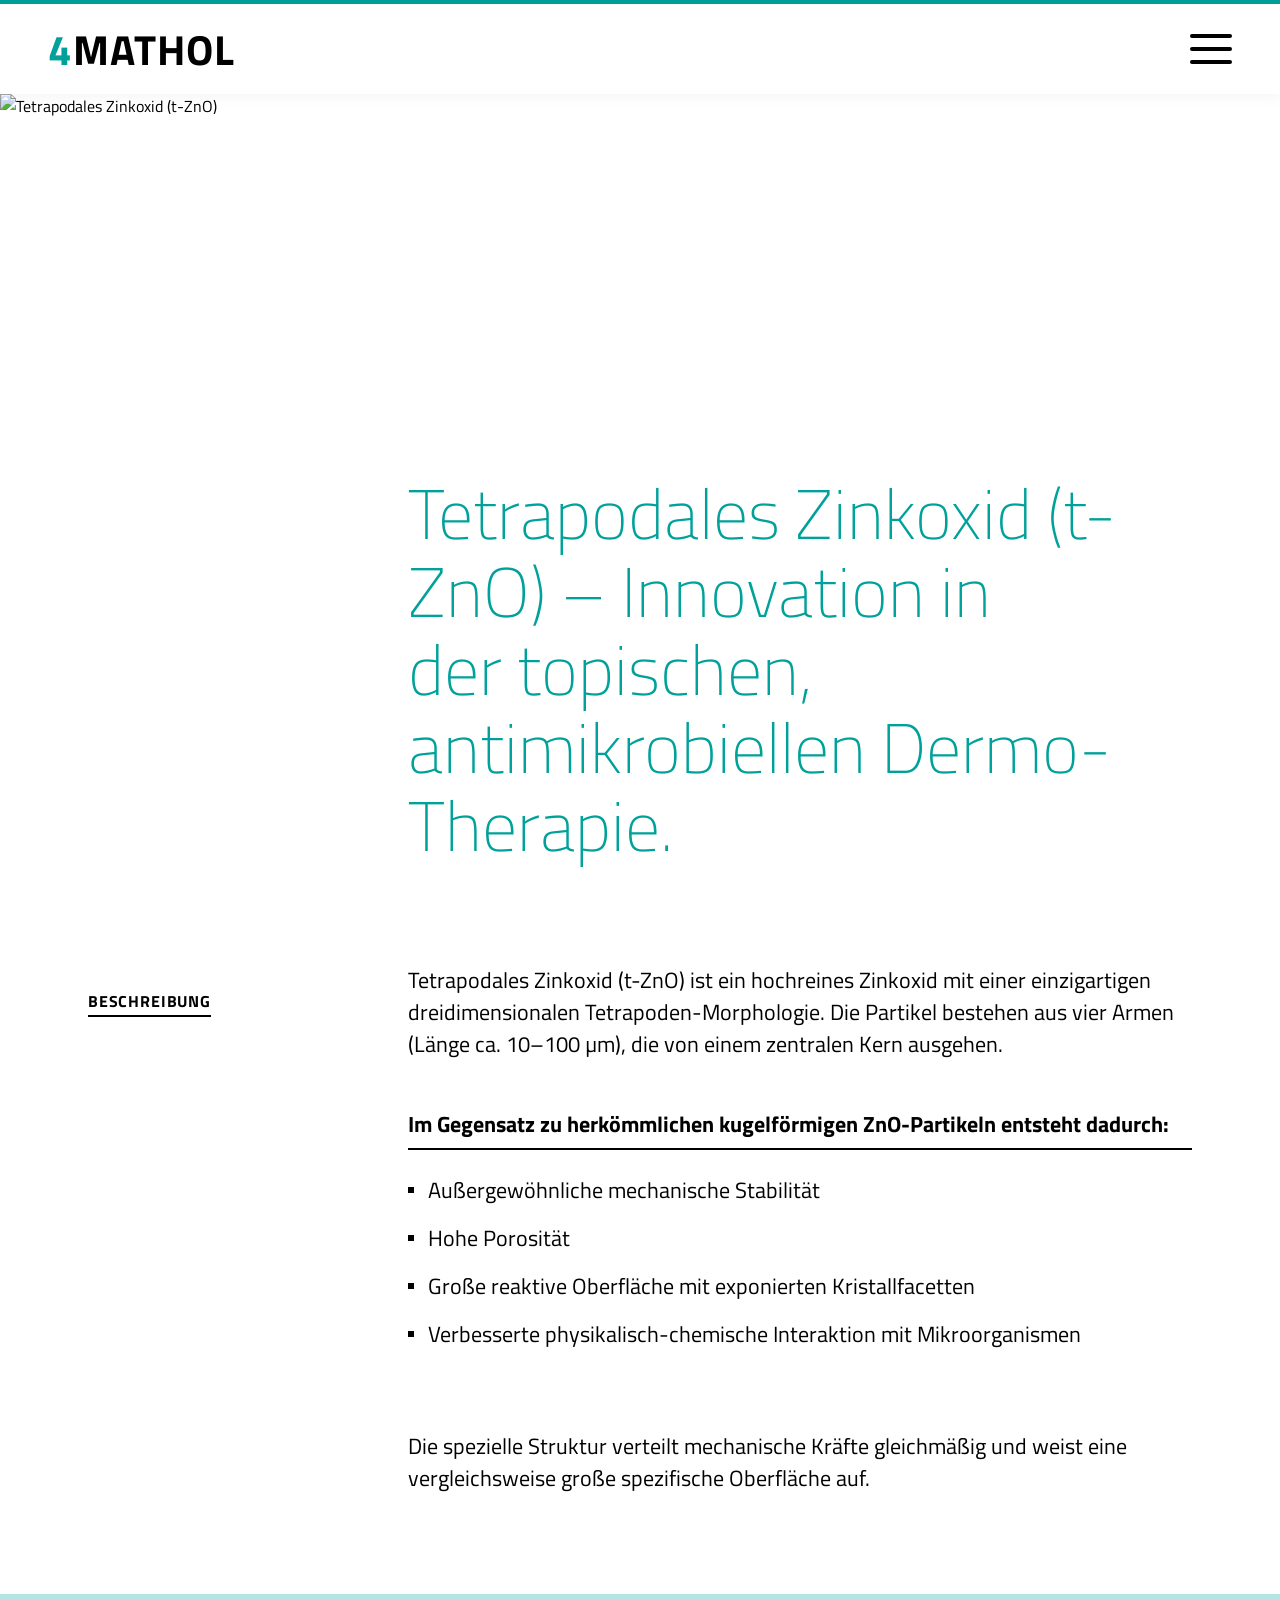
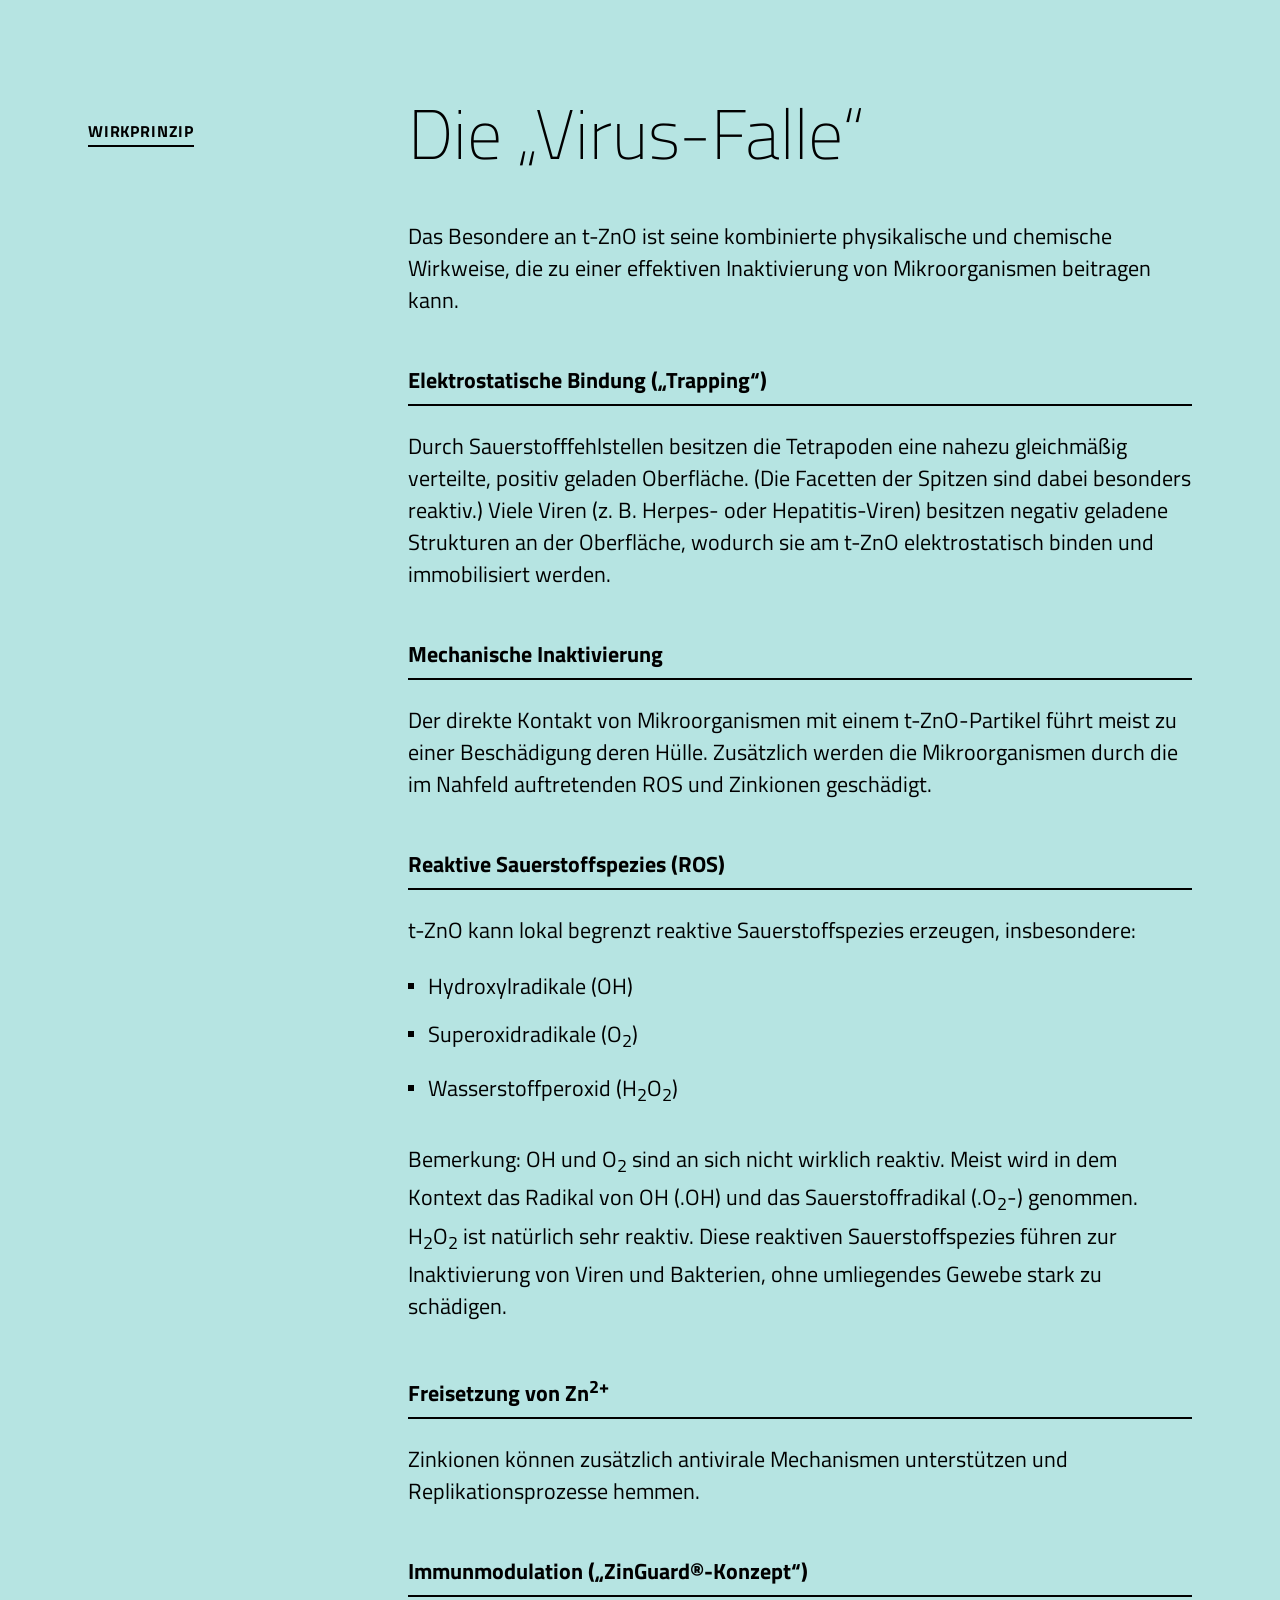
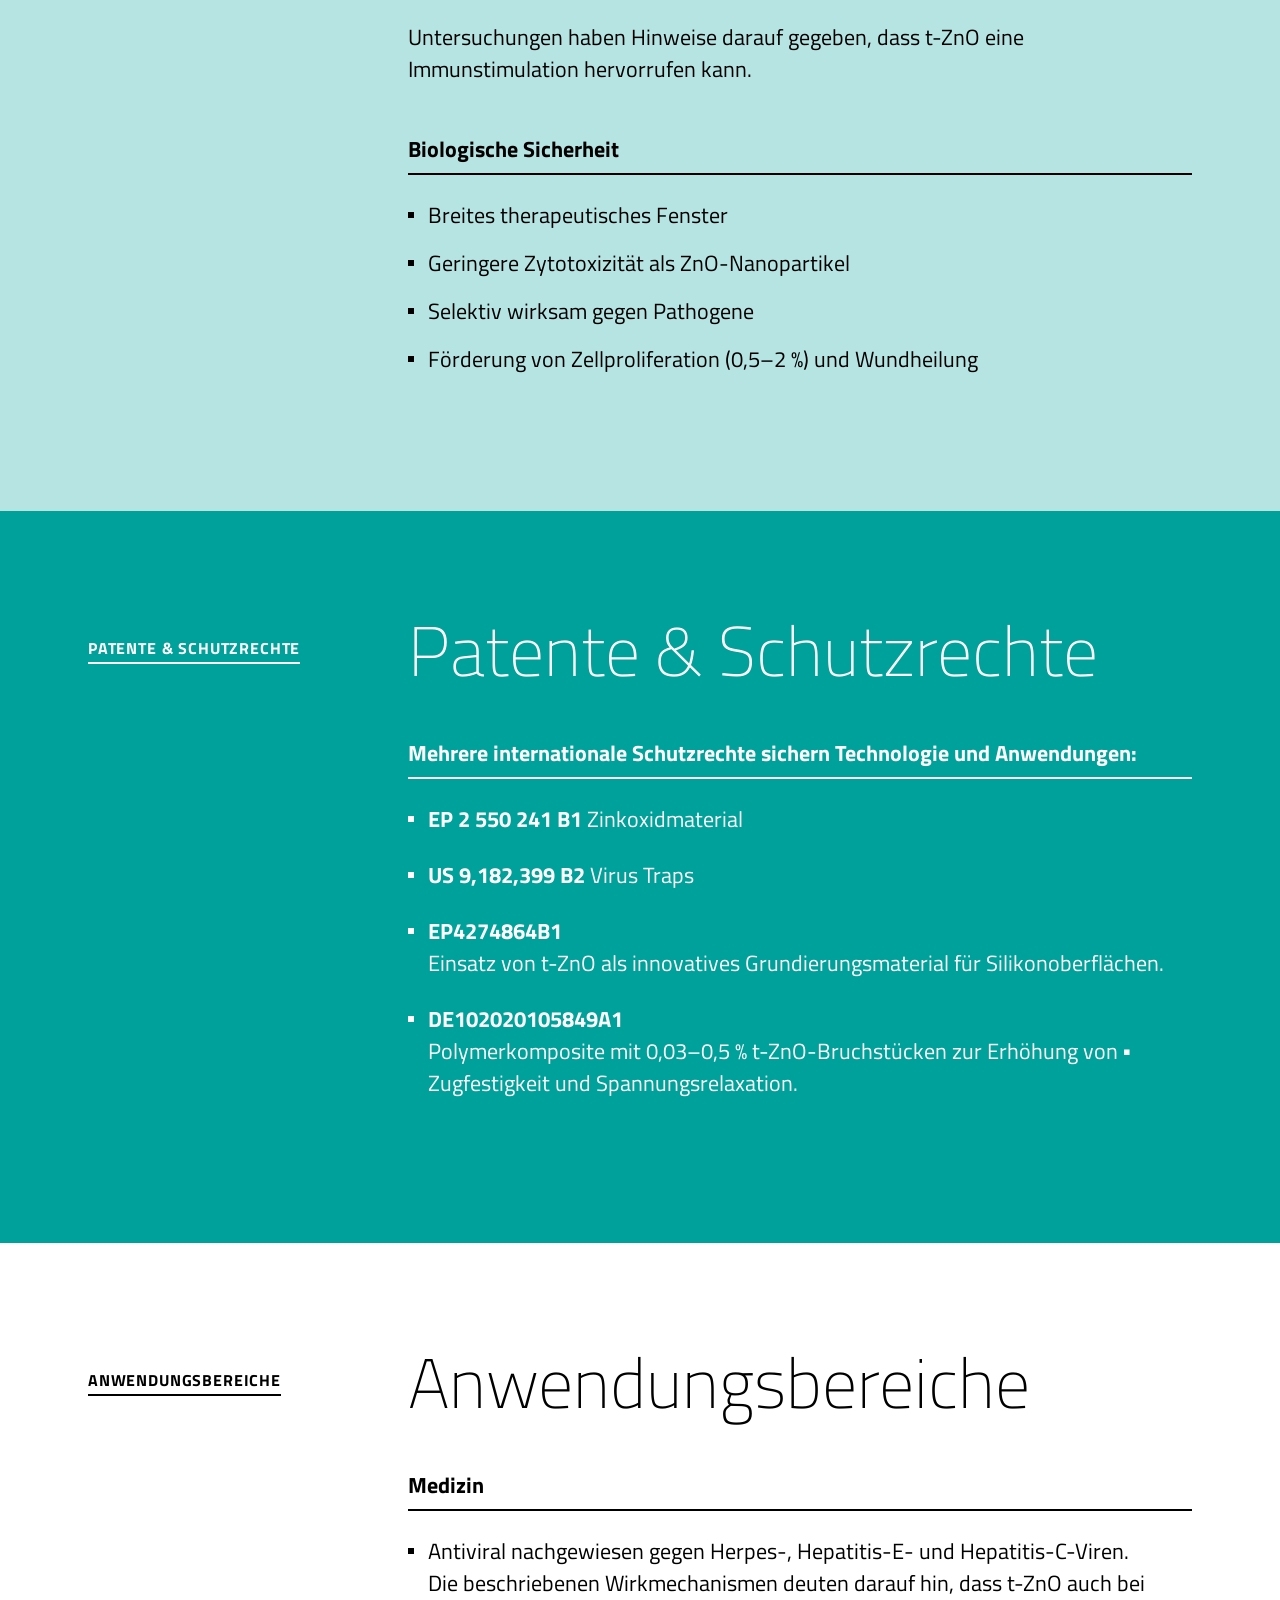
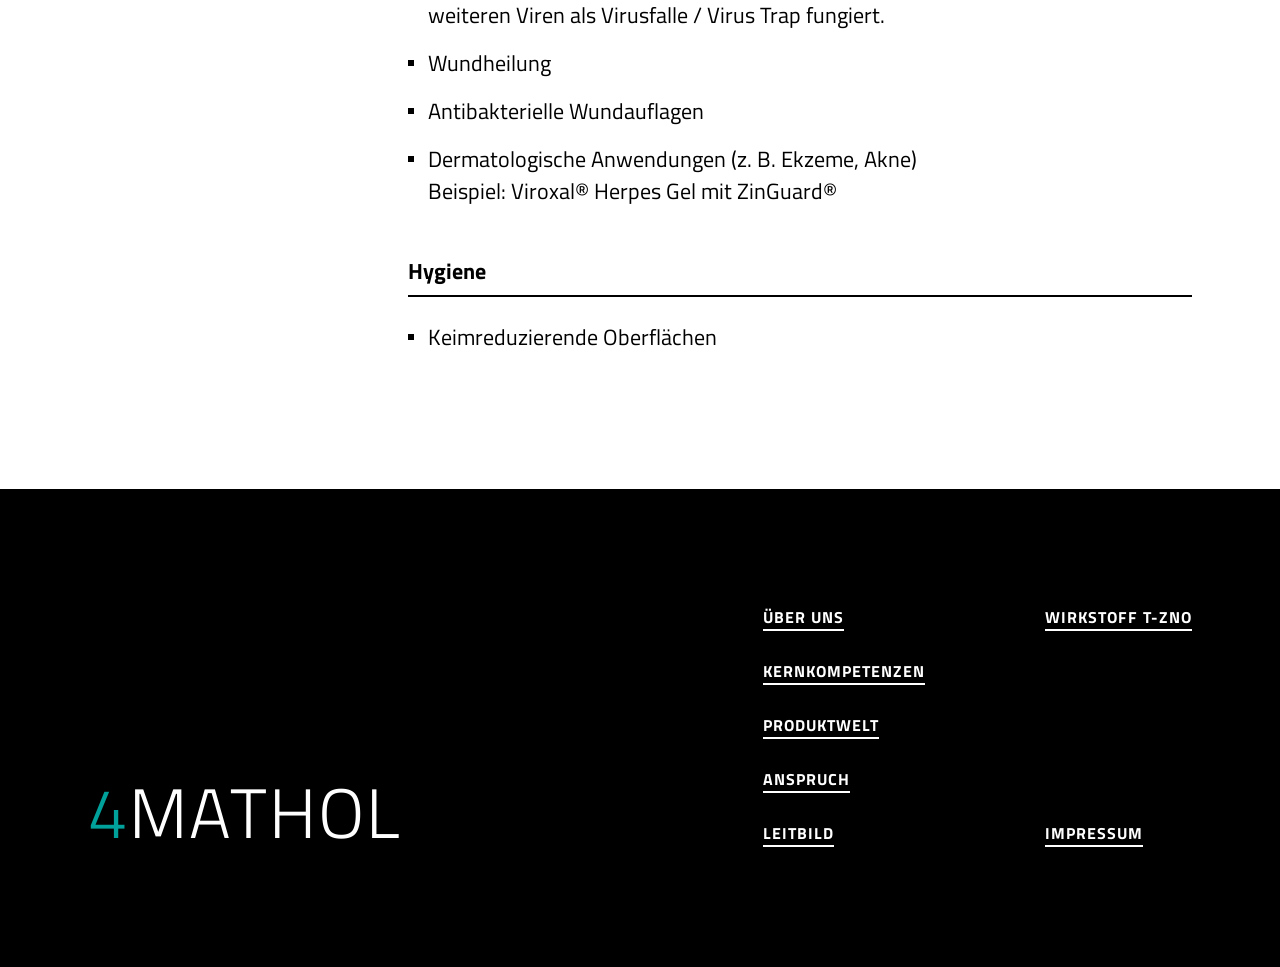
==== 4Mathol und der Wirkstoff t-ZnO.html @ 7c1b9233 "medic-website" ====
<!DOCTYPE html>
<html lang="de">
<head>
  <meta charset="UTF-8" />
  <meta name="viewport" content="width=device-width, initial-scale=1.0" />
  <title>4Mathol und der Wirkstoff t-ZnO</title>
  <link rel="preconnect" href="https://fonts.googleapis.com" />
  <link rel="preconnect" href="https://fonts.gstatic.com" crossorigin />
  <link href="https://fonts.googleapis.com/css2?family=Titillium+Web:wght@200;300;400;600;700&display=swap" rel="stylesheet" />
  <link rel="stylesheet" href="style.css" />
</head>
<body>

  <!-- ── Navbar ── -->
  <header class="navbar">
    <a href="home-main.html" class="navbar__logo">
      <span class="navbar__logo-number">4</span>
      <span class="navbar__logo-text">MATHOL</span>
    </a>
    <button class="navbar__hamburger" aria-label="Menü öffnen">
      <span></span>
      <span></span>
      <span></span>
    </button>
  </header>

  <!-- ── Hero ── -->
  <section class="hero">
    <img
      src="Public/images/Headerbild_t-ZnO_02.png"
      alt="Tetrapodales Zinkoxid (t-ZnO)"
    />
  </section>

  <!-- ── Intro ── -->
  <section class="section-tzno-intro">
    <div class="container-2col">
      <div class="col-left"></div>
      <div class="col-right">
        <h1 class="headline-tzno">
          Tetrapodales Zinkoxid (t-<br>
          ZnO) – Innovation in<br>
          der topischen,<br>
          antimikrobiellen Dermo-<br>
          Therapie.
        </h1>
      </div>
    </div>
  </section>

  <!-- ── Beschreibung ── -->
  <section class="section-tzno-beschreibung">
    <div class="container-2col">
      <div class="col-left">
        <span class="kern-label">BESCHREIBUNG</span>
      </div>
      <div class="col-right">
        <p class="kern-body" style="margin-bottom: 48px; max-width: 860px;">
          Tetrapodales Zinkoxid (t-ZnO) ist ein hochreines Zinkoxid mit einer einzigartigen dreidimensionalen Tetrapoden-Morphologie. Die Partikel bestehen aus vier Armen (Länge ca. 10–100 µm), die von einem zentralen Kern ausgehen.
        </p>
        
        <div class="qualitaet-list-container">
          <h4 class="qualitaet-list-title">Im Gegensatz zu herkömmlichen kugelförmigen ZnO-Partikeln entsteht dadurch:</h4>
          
          <ul class="qualitaet-list">
            <li>Außergewöhnliche mechanische Stabilität</li>
            <li>Hohe Porosität</li>
            <li>Große reaktive Oberfläche mit exponierten Kristallfacetten</li>
            <li>Verbesserte physikalisch-chemische Interaktion mit Mikroorganismen</li>
          </ul>
        </div>
        
        <p class="kern-body" style="max-width: 860px;">
          Die spezielle Struktur verteilt mechanische Kräfte gleichmäßig und weist eine vergleichsweise große spezifische Oberfläche auf.
        </p>
      </div>
    </div>
  </section>

  <!-- ── Wirkprinzip ── -->
  <section class="section-wirkprinzip">
    <div class="container-2col">
      <div class="col-left">
        <span class="kern-label">WIRKPRINZIP</span>
      </div>
      <div class="col-right">
        <h2 class="kern-headline">Die „Virus-Falle“</h2>
        
        <p class="kern-body" style="margin-bottom: 48px; max-width: 860px;">
          Das Besondere an t-ZnO ist seine kombinierte physikalische und chemische Wirkweise, die zu einer effektiven Inaktivierung von Mikroorganismen beitragen kann.
        </p>

        <div class="qualitaet-list-container" style="margin-bottom: 48px;">
          <h4 class="qualitaet-list-title">Elektrostatische Bindung („Trapping“)</h4>
          <p class="kern-body" style="max-width: 860px;">
            Durch Sauerstofffehlstellen besitzen die Tetrapoden eine nahezu gleichmäßig verteilte, positiv geladen Oberfläche. (Die Facetten der Spitzen sind dabei besonders reaktiv.) Viele Viren (z. B. Herpes- oder Hepatitis-Viren) besitzen negativ geladene Strukturen an der Oberfläche, wodurch sie am t-ZnO elektrostatisch binden und immobilisiert werden.
          </p>
        </div>

        <div class="qualitaet-list-container" style="margin-bottom: 48px;">
          <h4 class="qualitaet-list-title">Mechanische Inaktivierung</h4>
          <p class="kern-body" style="max-width: 860px;">
            Der direkte Kontakt von Mikroorganismen mit einem t-ZnO-Partikel führt meist zu einer Beschädigung deren Hülle. Zusätzlich werden die Mikroorganismen durch die im Nahfeld auftretenden ROS und Zinkionen geschädigt.
          </p>
        </div>

        <div class="qualitaet-list-container" style="margin-bottom: 48px;">
          <h4 class="qualitaet-list-title">Reaktive Sauerstoffspezies (ROS)</h4>
          <p class="kern-body" style="max-width: 860px; margin-bottom: 24px;">
            t-ZnO kann lokal begrenzt reaktive Sauerstoffspezies erzeugen, insbesondere:
          </p>
          <ul class="qualitaet-list" style="margin-bottom: 32px;">
            <li>Hydroxylradikale (OH)</li>
            <li>Superoxidradikale (O<sub>2</sub>)</li>
            <li>Wasserstoffperoxid (H<sub>2</sub>O<sub>2</sub>)</li>
          </ul>
          <p class="kern-body" style="max-width: 860px;">
            Bemerkung: OH und O<sub>2</sub> sind an sich nicht wirklich reaktiv. Meist wird in dem Kontext das Radikal von OH (.OH) und das Sauerstoffradikal (.O<sub>2</sub>-) genommen. H<sub>2</sub>O<sub>2</sub> ist natürlich sehr reaktiv. Diese reaktiven Sauerstoffspezies führen zur Inaktivierung von Viren und Bakterien, ohne umliegendes Gewebe stark zu schädigen.
          </p>
        </div>

        <div class="qualitaet-list-container" style="margin-bottom: 48px;">
          <h4 class="qualitaet-list-title">Freisetzung von Zn<sup>2+</sup></h4>
          <p class="kern-body" style="max-width: 860px;">
            Zinkionen können zusätzlich antivirale Mechanismen unterstützen und Replikationsprozesse hemmen.
          </p>
        </div>

        <div class="qualitaet-list-container" style="margin-bottom: 48px;">
          <h4 class="qualitaet-list-title">Immunmodulation („ZinGuard&reg;-Konzept“)</h4>
          <p class="kern-body" style="max-width: 860px;">
            Untersuchungen haben Hinweise darauf gegeben, dass t-ZnO eine Immunstimulation hervorrufen kann.
          </p>
        </div>

        <div class="qualitaet-list-container" style="margin-bottom: 0;">
          <h4 class="qualitaet-list-title">Biologische Sicherheit</h4>
          <ul class="qualitaet-list">
            <li>Breites therapeutisches Fenster</li>
            <li>Geringere Zytotoxizität als ZnO-Nanopartikel</li>
            <li>Selektiv wirksam gegen Pathogene</li>
            <li>Förderung von Zellproliferation (0,5–2 %) und Wundheilung</li>
          </ul>
        </div>
      </div>
    </div>
  </section>

  <!-- ── Patente & Schutzrechte ── -->
  <section class="section-patente">
    <div class="container-2col">
      <div class="col-left">
        <span class="kern-label">PATENTE & SCHUTZRECHTE</span>
      </div>
      <div class="col-right">
        <h2 class="kern-headline">Patente & Schutzrechte</h2>
        
        <div class="qualitaet-list-container" style="margin-bottom: 0;">
          <h4 class="qualitaet-list-title">Mehrere internationale Schutzrechte sichern Technologie und Anwendungen:</h4>
          
          <ul class="qualitaet-list">
            <li><strong>EP 2 550 241 B1</strong> Zinkoxidmaterial</li>
            <li><strong>US 9,182,399 B2</strong> Virus Traps</li>
            <li>
              <strong>EP4274864B1</strong><br>
              Einsatz von t-ZnO als innovatives Grundierungsmaterial für Silikonoberflächen.
            </li>
            <li>
              <strong>DE102020105849A1</strong><br>
              Polymerkomposite mit 0,03–0,5 % t-ZnO-Bruchstücken zur Erhöhung von ▪<br>
              Zugfestigkeit und Spannungsrelaxation.
            </li>
          </ul>
        </div>
      </div>
    </div>
  </section>

  <!-- ── Anwendungsbereiche ── -->
  <section class="section-anwendungsbereiche">
    <div class="container-2col">
      <div class="col-left">
        <span class="kern-label">ANWENDUNGSBEREICHE</span>
      </div>
      <div class="col-right">
        <h2 class="kern-headline">Anwendungsbereiche</h2>
        
        <div class="qualitaet-list-container" style="margin-bottom: 48px;">
          <h4 class="qualitaet-list-title">Medizin</h4>
          <ul class="qualitaet-list">
            <li>
              Antiviral nachgewiesen gegen Herpes-, Hepatitis-E- und Hepatitis-C-Viren.<br>
              Die beschriebenen Wirkmechanismen deuten darauf hin, dass t-ZnO auch bei<br>
              weiteren Viren als Virusfalle / Virus Trap fungiert.
            </li>
            <li>Wundheilung</li>
            <li>Antibakterielle Wundauflagen</li>
            <li>
              Dermatologische Anwendungen (z. B. Ekzeme, Akne)<br>
              Beispiel: Viroxal&reg; Herpes Gel mit ZinGuard&reg;
            </li>
          </ul>
        </div>

        <div class="qualitaet-list-container" style="margin-bottom: 0;">
          <h4 class="qualitaet-list-title">Hygiene</h4>
          <ul class="qualitaet-list">
            <li>Keimreduzierende Oberflächen</li>
          </ul>
        </div>
      </div>
    </div>
  </section>

  <!-- ── Footer ── -->
  <footer class="footer">
    <div class="footer__container">
      <a href="#" class="footer__logo">
        <span class="footer__logo-number">4</span><span class="footer__logo-text">MATHOL</span>
      </a>
      <div class="footer__links">
        <div class="footer__col">
          <a href="#" class="footer__link">ÜBER UNS</a>
          <a href="#" class="footer__link">KERNKOMPETENZEN</a>
          <a href="#" class="footer__link">PRODUKTWELT</a>
          <a href="#" class="footer__link">ANSPRUCH</a>
          <a href="#" class="footer__link">LEITBILD</a>
        </div>
        <div class="footer__col footer__col--right">
          <a href="#" class="footer__link">WIRKSTOFF T-ZnO</a>
          <a href="#" class="footer__link">IMPRESSUM</a>
        </div>
      </div>
    </div>
  </footer>

</body>
</html>
---- style.css ----
/* ── Design Tokens ────────────────────────────────────────── */
:root {
  --color-white:      #FFFFFF;
  --color-teal:       #00A19A;
  --color-teal-light: #B6E4E2;
  --color-black:      #000000;

  --font-family: 'Titillium Web', sans-serif;

  --fs-70: 70px;
  --fs-38: 38px;
  --fs-22: 22px;
  --fs-16: 16px;

  --lh-78: 78px;
  --lh-48: 48px;
  --lh-32: 32px;
  --lh-24: 24px;

  --fw-200: 200;
  --fw-300: 300;
  --fw-400: 400;
  --fw-700: 700;
}

/* ── Reset ───────────────────────────────────────────────── */
*, *::before, *::after {
  box-sizing: border-box;
  margin: 0;
  padding: 0;
}

body {
  font-family: var(--font-family);
  color: var(--color-black);
  background: var(--color-white);
  overflow-x: hidden;
}

/* ── Top accent line ─────────────────────────────────────── */
body::before {
  content: '';
  display: block;
  width: 100%;
  height: 4px;
  background: var(--color-teal);
}

/* ── Navbar ──────────────────────────────────────────────── */
.navbar {
  display: flex;
  align-items: center;
  justify-content: space-between;
  padding: 24px 48px;
  background: var(--color-white);
  position: sticky;
  top: 0;
  z-index: 100;
  box-shadow: 0 2px 15px rgba(0,0,0,0.05);
}

.navbar__logo {
  display: flex;
  align-items: baseline;
  font-family: var(--font-family);
  font-weight: var(--fw-700);
  font-size: 42px;
  letter-spacing: 1px;
  text-decoration: none;
  line-height: 1;
}

.navbar__logo-number {
  color: var(--color-teal);
}

.navbar__logo-text {
  color: var(--color-black);
}

.navbar__hamburger {
  display: flex;
  flex-direction: column;
  justify-content: space-between;
  width: 42px;
  height: 30px;
  cursor: pointer;
  background: none;
  border: none;
  padding: 0;
}

.navbar__hamburger span {
  display: block;
  width: 100%;
  height: 4px;
  background: var(--color-black);
  border-radius: 2px;
}

/* ── Hero ────────────────────────────────────────────────── */
.hero {
  width: 100%;
  height: 300px;
  overflow: hidden;
  position: relative;
}

.hero img {
  width: 100%;
  height: 100%;
  object-fit: cover;
  object-position: center center;
  display: block;
}

/* ── Section: Über Uns ───────────────────────────────────── */
.section-ueber-uns {
  padding: 72px 48px 80px;
  max-width: 1200px;
  margin: 0 auto;
}

.section-label {
  font-family: var(--font-family);
  font-weight: var(--fw-700);
  font-size: var(--fs-16);
  line-height: var(--lh-24);
  letter-spacing: 0.83px;
  text-transform: uppercase;
  color: var(--color-black);
  margin-bottom: 24px;
  display: block;
}

.section-headline {
  font-family: var(--font-family);
  font-weight: var(--fw-300);
  font-size: var(--fs-70);
  line-height: var(--lh-78);
  letter-spacing: 0;
  color: var(--color-black);
  margin-bottom: 48px;
  max-width: 820px;
}

.section-body {
  font-family: var(--font-family);
  font-weight: var(--fw-400);
  font-size: var(--fs-22);
  line-height: var(--lh-32);
  letter-spacing: 0;
  color: var(--color-black);
  max-width: 620px;
}

/* ── Section: Anspruch ─────────────────────────────────────── */
.section-anspruch {
  background-color: var(--color-white);
  padding: 80px 0 80px;
}

.section-anspruch .container-2col {
  display: grid;
  grid-template-columns: 320px 1fr;
  max-width: 1200px;
  margin: 0 auto;
  padding: 0 48px;
  align-items: start;
}

.anspruch-arrow {
  margin-top: 10px;
}

.anspruch-text {
  font-family: var(--font-family);
  font-style: normal;
  font-weight: var(--fw-300);
  font-size: var(--fs-38);
  line-height: var(--lh-48);
  color: var(--color-black);
}

/* ── Section: Kernkompetenzen ──────────────────────────────── */
.section-kernkompetenzen {
  background-color: var(--color-teal-light);
  padding: 100px 0 120px;
}

.section-kernkompetenzen .container-2col {
  display: grid;
  grid-template-columns: 320px 1fr;
  max-width: 1200px;
  margin: 0 auto;
  padding: 0 48px;
  align-items: start;
}

.kern-label {
  font-family: var(--font-family);
  font-style: normal;
  font-weight: var(--fw-700);
  font-size: var(--fs-16);
  line-height: var(--lh-24);
  letter-spacing: 0.83px;
  color: var(--color-black);
  text-transform: uppercase;
  display: inline-block;
  border-bottom: 2px solid var(--color-black);
  padding-bottom: 2px;
  margin-top: 25px;
}

.kern-headline {
  font-family: var(--font-family);
  font-style: normal;
  font-weight: var(--fw-200);
  font-size: var(--fs-70);
  line-height: var(--lh-78);
  color: var(--color-black);
  margin-bottom: 48px;
}

.kern-body {
  font-family: var(--font-family);
  font-style: normal;
  font-weight: var(--fw-400);
  font-size: var(--fs-22);
  line-height: var(--lh-32);
  color: var(--color-black);
}

@media (max-width: 900px) {
  .section-anspruch .container-2col,
  .section-kernkompetenzen .container-2col {
    grid-template-columns: 1fr;
    gap: 32px;
  }
  .kern-label {
    margin-top: 0;
  }
}

/* ── Section: Produktwelt ──────────────────────────────────── */
.section-produktwelt {
  background-color: var(--color-white);
  padding: 100px 0 120px;
}

.section-produktwelt .container-2col {
  display: grid;
  grid-template-columns: 320px 1fr;
  max-width: 1200px;
  margin: 0 auto;
  padding: 0 48px;
  align-items: start;
}

.produkt-label {
  font-family: var(--font-family);
  font-style: normal;
  font-weight: var(--fw-700);
  font-size: var(--fs-16);
  line-height: var(--lh-24);
  letter-spacing: 0.83px;
  color: var(--color-black);
  text-transform: uppercase;
  display: inline-block;
  border-bottom: 2px solid var(--color-black);
  padding-bottom: 2px;
  margin-top: 25px;
}

.produkt-headline {
  font-family: var(--font-family);
  font-style: normal;
  font-weight: var(--fw-200);
  font-size: var(--fs-70);
  line-height: var(--lh-78);
  color: var(--color-black);
  margin-bottom: 48px;
}

.produkt-subhead {
  font-family: var(--font-family);
  font-style: normal;
  font-weight: var(--fw-300);
  font-size: var(--fs-38);
  line-height: var(--lh-48);
  color: var(--color-black);
  margin-bottom: 48px;
}

.produkt-list {
  display: flex;
  flex-direction: column;
  gap: 40px;
  margin-bottom: 64px;
}

.produkt-item {
  display: flex;
  flex-direction: column;
}

.produkt-title {
  font-family: var(--font-family);
  font-style: normal;
  font-weight: var(--fw-700);
  font-size: var(--fs-22);
  line-height: var(--lh-32);
  color: var(--color-black);
  padding-bottom: 12px;
  border-bottom: 2px solid var(--color-black);
  margin-bottom: 16px;
}

.produkt-desc {
  font-family: var(--font-family);
  font-style: normal;
  font-weight: var(--fw-400);
  font-size: var(--fs-22);
  line-height: var(--lh-32);
  color: var(--color-black);
}

.produkt-footer {
  font-family: var(--font-family);
  font-style: normal;
  font-weight: var(--fw-400);
  font-size: var(--fs-22);
  line-height: var(--lh-32);
  color: var(--color-black);
}

@media (max-width: 900px) {
  .section-produktwelt .container-2col {
    grid-template-columns: 1fr;
    gap: 32px;
  }
  .produkt-label {
    margin-top: 0;
  }
}

/* ── Section: Private Label ────────────────────────────────── */
.section-privatelabel {
  background-color: var(--color-white);
  padding: 0 0 120px;
}

.image-gallery {
  display: flex;
  gap: 16px;
  width: 100vw;
  position: relative;
  left: 50%;
  right: 50%;
  margin-left: -50vw;
  margin-right: -50vw;
  overflow: hidden;
  margin-bottom: 80px;
  justify-content: center;
}

.image-gallery img {
  height: 250px;
  width: auto;
  object-fit: cover;
  flex-shrink: 0;
}

.section-privatelabel .container-2col {
  display: grid;
  grid-template-columns: 320px 1fr;
  max-width: 1200px;
  margin: 0 auto;
  padding: 0 48px;
  align-items: start;
}

.private-label-info {
  margin-bottom: 120px;
}

.private-label-title {
  font-family: var(--font-family);
  font-style: normal;
  font-weight: var(--fw-300);
  font-size: var(--fs-38);
  line-height: var(--lh-48);
  color: var(--color-black);
  margin-bottom: 24px;
}

.private-label-desc {
  font-family: var(--font-family);
  font-style: normal;
  font-weight: var(--fw-400);
  font-size: var(--fs-22);
  line-height: var(--lh-32);
  color: var(--color-black);
  max-width: 860px;
}

.mission-text {
  font-family: var(--font-family);
  font-style: normal;
  font-weight: var(--fw-300);
  font-size: var(--fs-38);
  line-height: var(--lh-48);
  color: var(--color-black);
}

.mission-info .col-left {
  margin-top: 10px;
}

@media (max-width: 900px) {
  .section-privatelabel .container-2col {
    grid-template-columns: 1fr;
    gap: 32px;
  }
  .image-gallery {
    justify-content: flex-start;
    overflow-x: auto;
  }
}

/* ── Section: Qualität ─────────────────────────────────────── */
.section-qualitaet {
  background-color: var(--color-teal-light);
  padding: 100px 0 120px;
}

.section-qualitaet .container-2col {
  display: grid;
  grid-template-columns: 320px 1fr;
  max-width: 1200px;
  margin: 0 auto;
  padding: 0 48px;
  align-items: start;
}

.qualitaet-headline {
  font-family: var(--font-family);
  font-style: normal;
  font-weight: var(--fw-200);
  font-size: var(--fs-70);
  line-height: var(--lh-78);
  color: var(--color-black);
  margin-bottom: 48px;
}

.qualitaet-subhead {
  font-family: var(--font-family);
  font-style: normal;
  font-weight: var(--fw-300);
  font-size: var(--fs-38);
  line-height: var(--lh-48);
  color: var(--color-black);
  margin-bottom: 32px;
}

.qualitaet-body {
  font-family: var(--font-family);
  font-style: normal;
  font-weight: var(--fw-400);
  font-size: var(--fs-22);
  line-height: var(--lh-32);
  color: var(--color-black);
  max-width: 860px;
  margin-bottom: 48px;
}

.qualitaet-list-container {
  margin-bottom: 80px;
  max-width: 900px;
}

.qualitaet-list-title {
  font-family: var(--font-family);
  font-style: normal;
  font-weight: var(--fw-700);
  font-size: var(--fs-22);
  line-height: var(--lh-32);
  color: var(--color-black);
  padding-bottom: 8px;
  border-bottom: 2px solid var(--color-black);
  margin-bottom: 24px;
}

.qualitaet-list {
  list-style: none;
  padding: 0;
  margin: 0;
}

.qualitaet-list > li {
  font-family: var(--font-family);
  font-style: normal;
  font-weight: var(--fw-400);
  font-size: var(--fs-22);
  line-height: var(--lh-32);
  color: var(--color-black);
  position: relative;
  padding-left: 20px;
  margin-bottom: 16px;
}

.qualitaet-list > li::before {
  content: '';
  position: absolute;
  left: 0;
  top: 13px;
  width: 6px;
  height: 6px;
  background-color: var(--color-black);
}

.qualitaet-sublist {
  list-style: none;
  padding: 0;
  margin: 16px 0 0 32px;
}

.qualitaet-sublist > li {
  font-family: var(--font-family);
  font-style: normal;
  font-weight: var(--fw-400);
  font-size: var(--fs-22);
  line-height: var(--lh-32);
  color: var(--color-black);
  position: relative;
  padding-left: 20px;
  margin-bottom: 16px;
}

.qualitaet-sublist > li::before {
  content: '';
  position: absolute;
  left: 0;
  top: 13px;
  width: 6px;
  height: 6px;
  background-color: var(--color-black);
}

@media (max-width: 900px) {
  .section-qualitaet .container-2col {
    grid-template-columns: 1fr;
    gap: 32px;
  }
}

/* ── Section: Leitbild ─────────────────────────────────────── */
.section-leitbild {
  background-color: var(--color-white);
  padding: 100px 0 120px;
}

.section-leitbild .container-2col {
  display: grid;
  grid-template-columns: 320px 1fr;
  max-width: 1200px;
  margin: 0 auto;
  padding: 0 48px;
  align-items: start;
}

.leitbild-headline {
  font-family: var(--font-family);
  font-style: normal;
  font-weight: var(--fw-200);
  font-size: var(--fs-70);
  line-height: var(--lh-78);
  color: var(--color-black);
  margin-bottom: 48px;
}

.leitbild-body {
  font-family: var(--font-family);
  font-style: normal;
  font-weight: var(--fw-400);
  font-size: var(--fs-22);
  line-height: var(--lh-32);
  color: var(--color-black);
  max-width: 860px;
  margin-bottom: 48px;
}

.leitbild-quote-section {
  margin-bottom: 48px;
}

.leitbild-quote {
  font-family: var(--font-family);
  font-style: normal;
  font-weight: var(--fw-300);
  font-size: var(--fs-38);
  line-height: var(--lh-48);
  color: var(--color-black);
  max-width: 860px;
}

.leitbild-list-container {
  margin-bottom: 0px;
  max-width: 900px;
}

.leitbild-list-title {
  font-family: var(--font-family);
  font-style: normal;
  font-weight: var(--fw-700);
  font-size: var(--fs-22);
  line-height: var(--lh-32);
  color: var(--color-black);
  padding-bottom: 8px;
  border-bottom: 2px solid var(--color-black);
  margin-bottom: 24px;
}

.leitbild-list {
  list-style: none;
  padding: 0;
  margin: 0;
}

.leitbild-list > li {
  font-family: var(--font-family);
  font-style: normal;
  font-weight: var(--fw-400);
  font-size: var(--fs-22);
  line-height: var(--lh-32);
  color: var(--color-black);
  position: relative;
  padding-left: 20px;
  margin-bottom: 16px;
}

.leitbild-list > li::before {
  content: '';
  position: absolute;
  left: 0;
  top: 13px;
  width: 6px;
  height: 6px;
  background-color: var(--color-black);
}

@media (max-width: 900px) {
  .section-leitbild .container-2col {
    grid-template-columns: 1fr;
    gap: 32px;
  }
}

/* ── Section: t-ZnO Intro ──────────────────────────────────── */
.section-tzno-intro {
  background-color: var(--color-white);
  padding: 80px 0;
}

.section-tzno-intro .container-2col {
  display: grid;
  grid-template-columns: 320px 1fr;
  max-width: 1200px;
  margin: 0 auto;
  padding: 0 48px;
  align-items: start;
}

.headline-tzno {
  font-family: var(--font-family);
  font-style: normal;
  font-weight: var(--fw-200);
  font-size: var(--fs-70);
  line-height: var(--lh-78);
  color: var(--color-teal);
}

@media (max-width: 900px) {
  .section-tzno-intro .container-2col {
    grid-template-columns: 1fr;
    gap: 32px;
  }
}

/* ── Section: t-ZnO Beschreibung ───────────────────────────── */
.section-tzno-beschreibung {
  background-color: var(--color-white);
  padding: 20px 0 100px;
}

.section-tzno-beschreibung .container-2col {
  display: grid;
  grid-template-columns: 320px 1fr;
  max-width: 1200px;
  margin: 0 auto;
  padding: 0 48px;
  align-items: start;
}

@media (max-width: 900px) {
  .section-tzno-beschreibung .container-2col {
    grid-template-columns: 1fr;
    gap: 32px;
  }
}

/* ── Section: Wirkprinzip ──────────────────────────────────── */
.section-wirkprinzip {
  background-color: var(--color-teal-light);
  padding: 100px 0 120px;
}

.section-wirkprinzip .container-2col {
  display: grid;
  grid-template-columns: 320px 1fr;
  max-width: 1200px;
  margin: 0 auto;
  padding: 0 48px;
  align-items: start;
}

@media (max-width: 900px) {
  .section-wirkprinzip .container-2col {
    grid-template-columns: 1fr;
    gap: 32px;
  }
}

/* ── Section: Patente ──────────────────────────────────────── */
.section-patente {
  background-color: var(--color-teal);
  padding: 100px 0 120px;
}

.section-patente .container-2col {
  display: grid;
  grid-template-columns: 320px 1fr;
  max-width: 1200px;
  margin: 0 auto;
  padding: 0 48px;
  align-items: start;
}

.section-patente .kern-label {
  color: var(--color-white);
  border-bottom-color: var(--color-white);
}

.section-patente .kern-headline {
  color: var(--color-white);
}

.section-patente .qualitaet-list-title {
  color: var(--color-white);
  border-bottom-color: var(--color-white);
}

.section-patente .qualitaet-list > li {
  color: var(--color-white);
  margin-bottom: 24px;
}

.section-patente .qualitaet-list > li::before {
  background-color: var(--color-white);
}

@media (max-width: 900px) {
  .section-patente .container-2col {
    grid-template-columns: 1fr;
    gap: 32px;
  }
}

/* ── Section: Anwendungsbereiche ───────────────────────────── */
.section-anwendungsbereiche {
  background-color: var(--color-white);
  padding: 100px 0 120px;
}

.section-anwendungsbereiche .container-2col {
  display: grid;
  grid-template-columns: 320px 1fr;
  max-width: 1200px;
  margin: 0 auto;
  padding: 0 48px;
  align-items: start;
}

@media (max-width: 900px) {
  .section-anwendungsbereiche .container-2col {
    grid-template-columns: 1fr;
    gap: 32px;
  }
}

/* ── Footer ────────────────────────────────────────────────── */
.footer {
  background-color: var(--color-black);
  padding: 120px 0;
}

.footer__container {
  display: flex;
  justify-content: space-between;
  align-items: flex-end;
  max-width: 1200px;
  margin: 0 auto;
  padding: 0 48px;
}

.footer__logo {
  font-family: var(--font-family);
  font-weight: var(--fw-300);
  font-size: var(--fs-70);
  letter-spacing: 2px;
  line-height: 1;
  text-decoration: none;
}

.footer__logo-number {
  color: var(--color-teal);
}

.footer__logo-text {
  color: var(--color-white);
}

.footer__links {
  display: flex;
  gap: 120px;
}

.footer__col {
  display: flex;
  flex-direction: column;
  gap: 32px;
  align-items: flex-start;
}

.footer__col--right {
  justify-content: space-between;
  gap: 32px;
}

.footer__link {
  font-family: var(--font-family);
  font-weight: var(--fw-700);
  font-size: var(--fs-16);
  line-height: 1;
  letter-spacing: 1px;
  color: var(--color-white);
  text-transform: uppercase;
  text-decoration: none;
  border-bottom: 2px solid var(--color-white);
  padding-bottom: 4px;
}

@media (max-width: 900px) {
  .footer__container {
    flex-direction: column;
    align-items: flex-start;
    gap: 64px;
  }
  .footer__links {
    flex-direction: column;
    gap: 48px;
    width: 100%;
  }
}
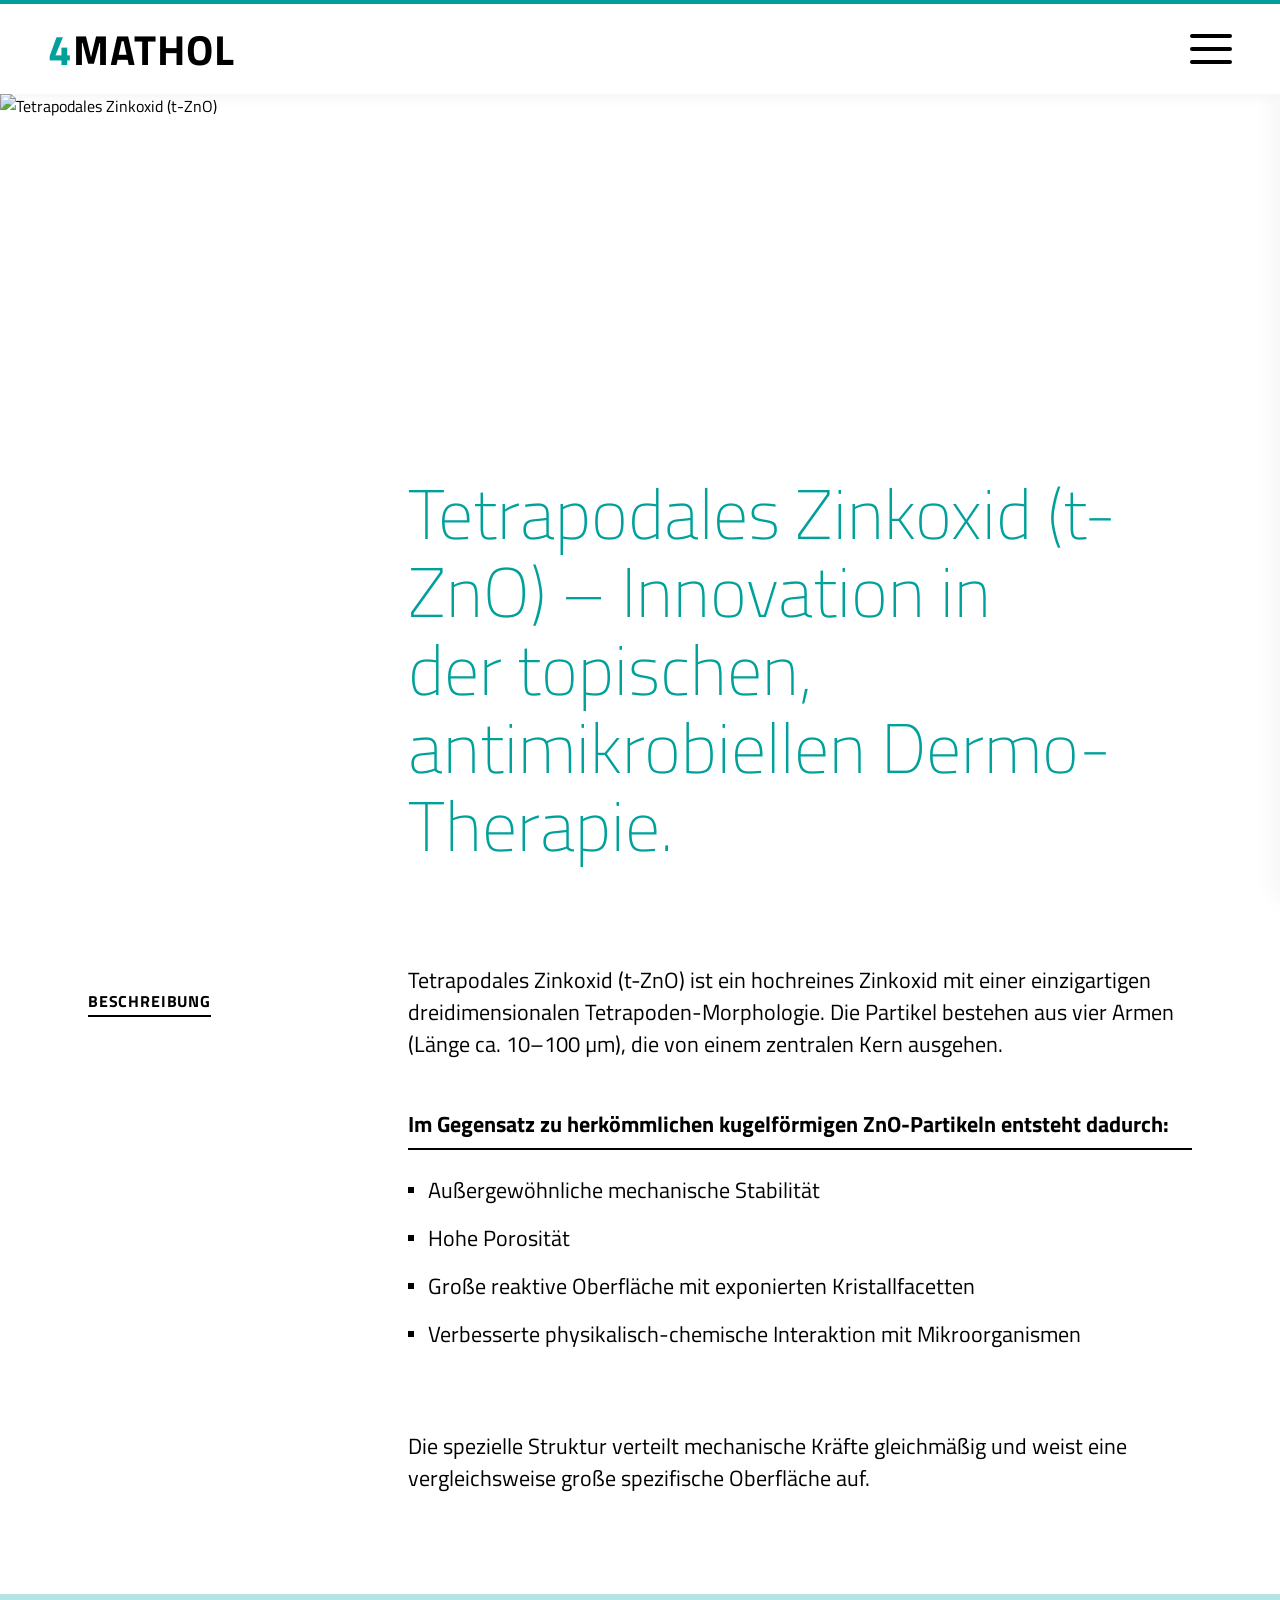
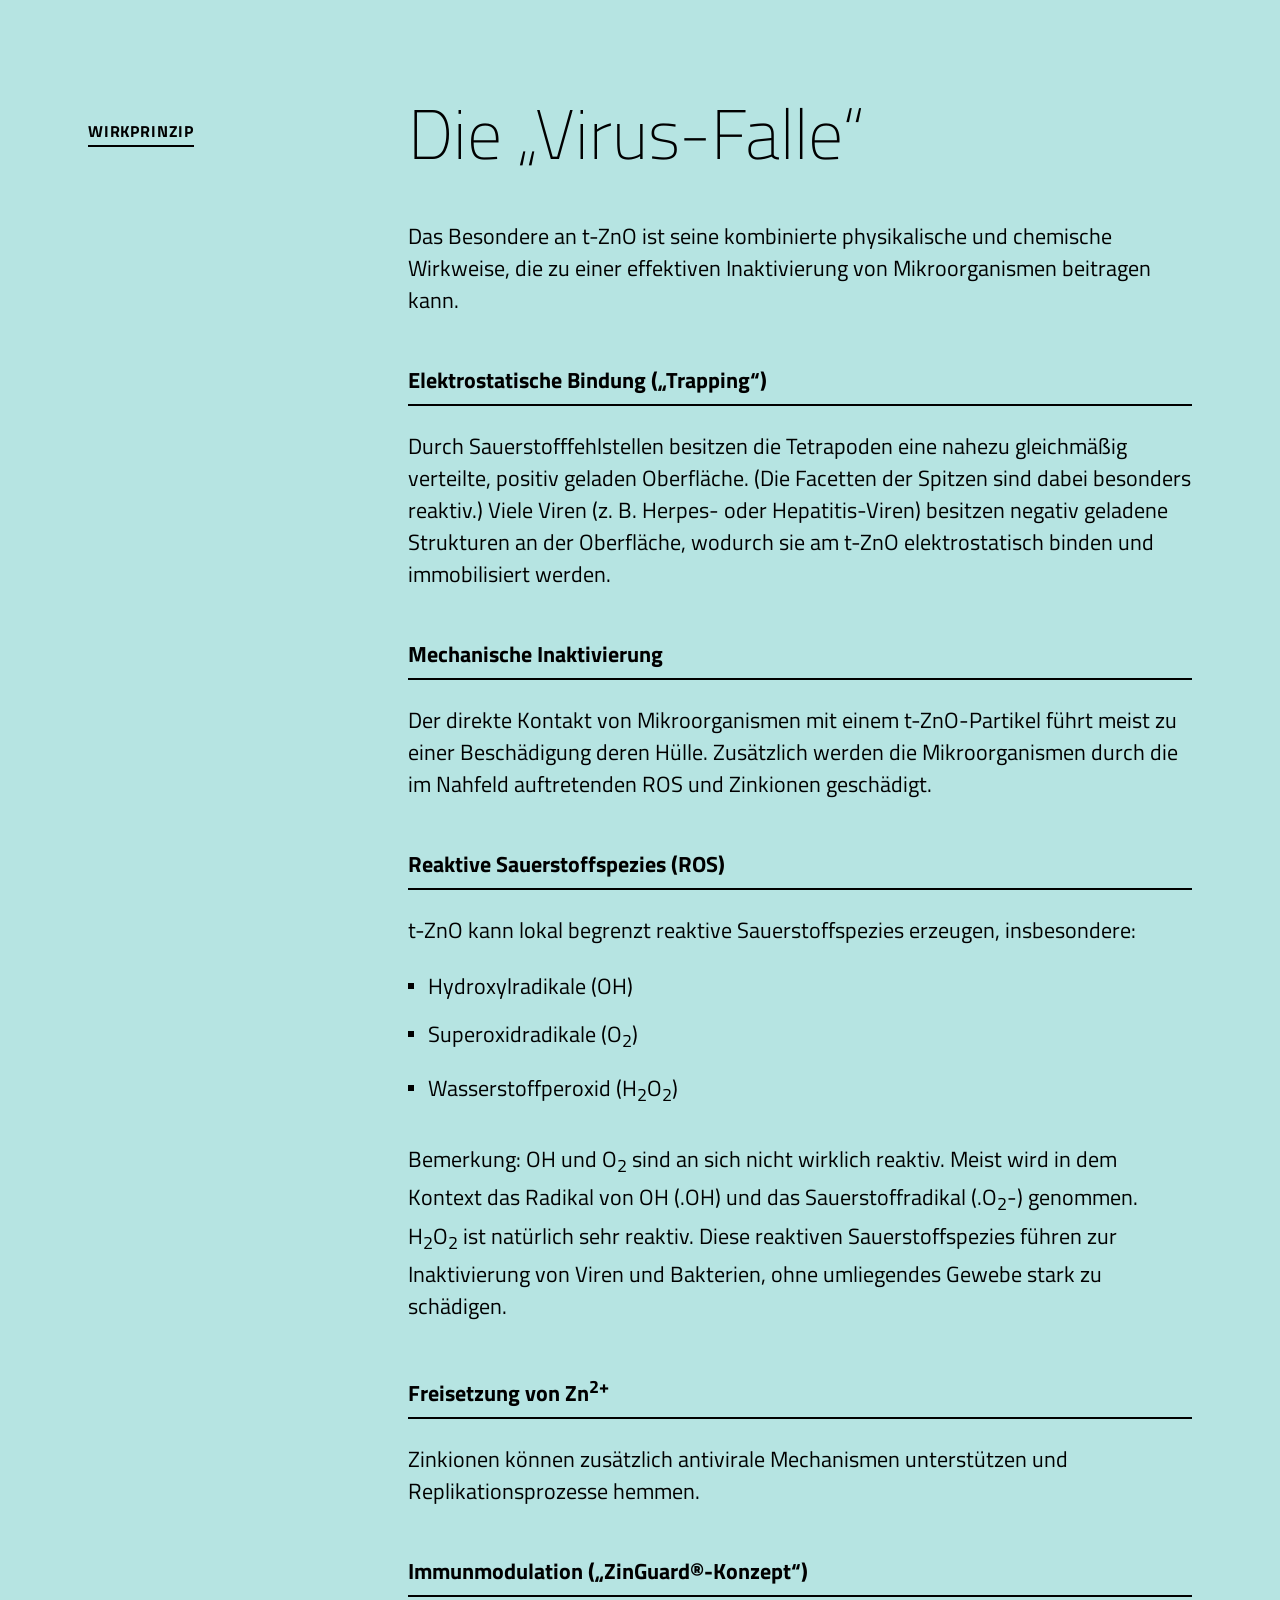
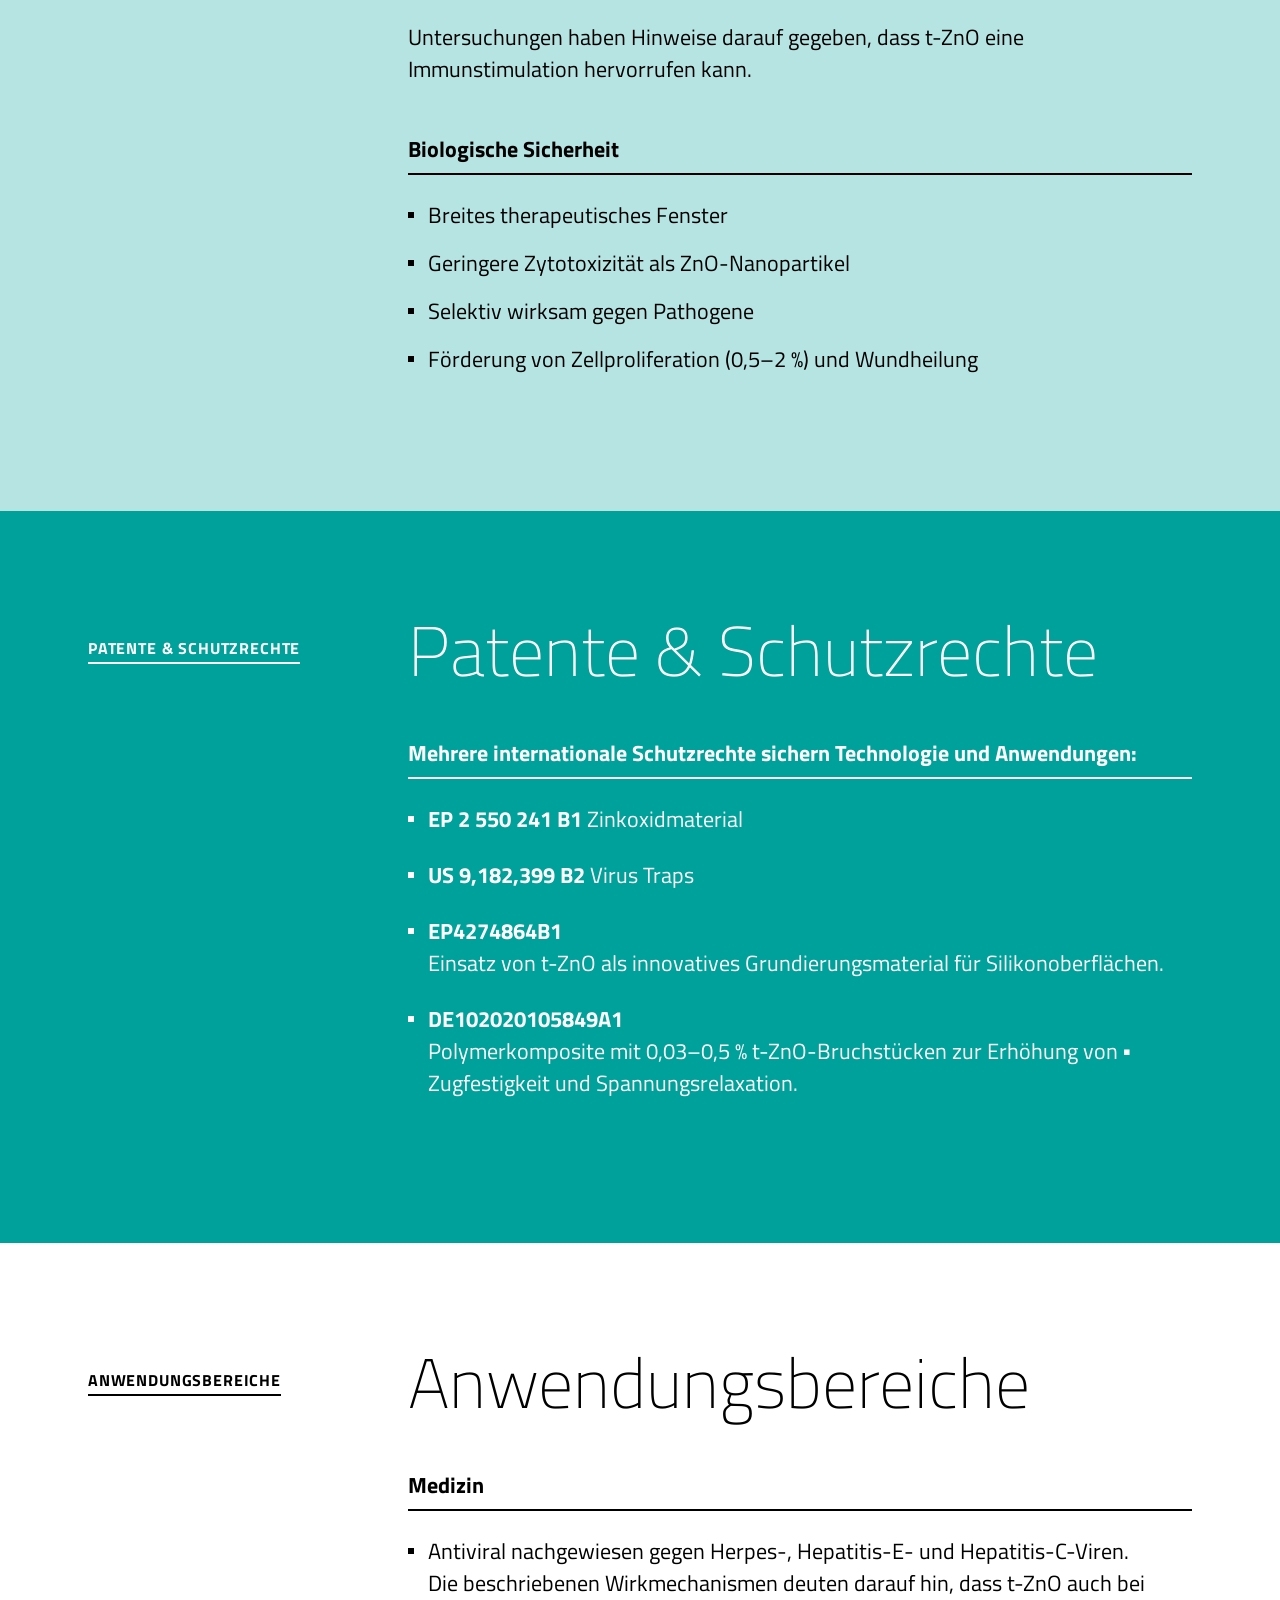
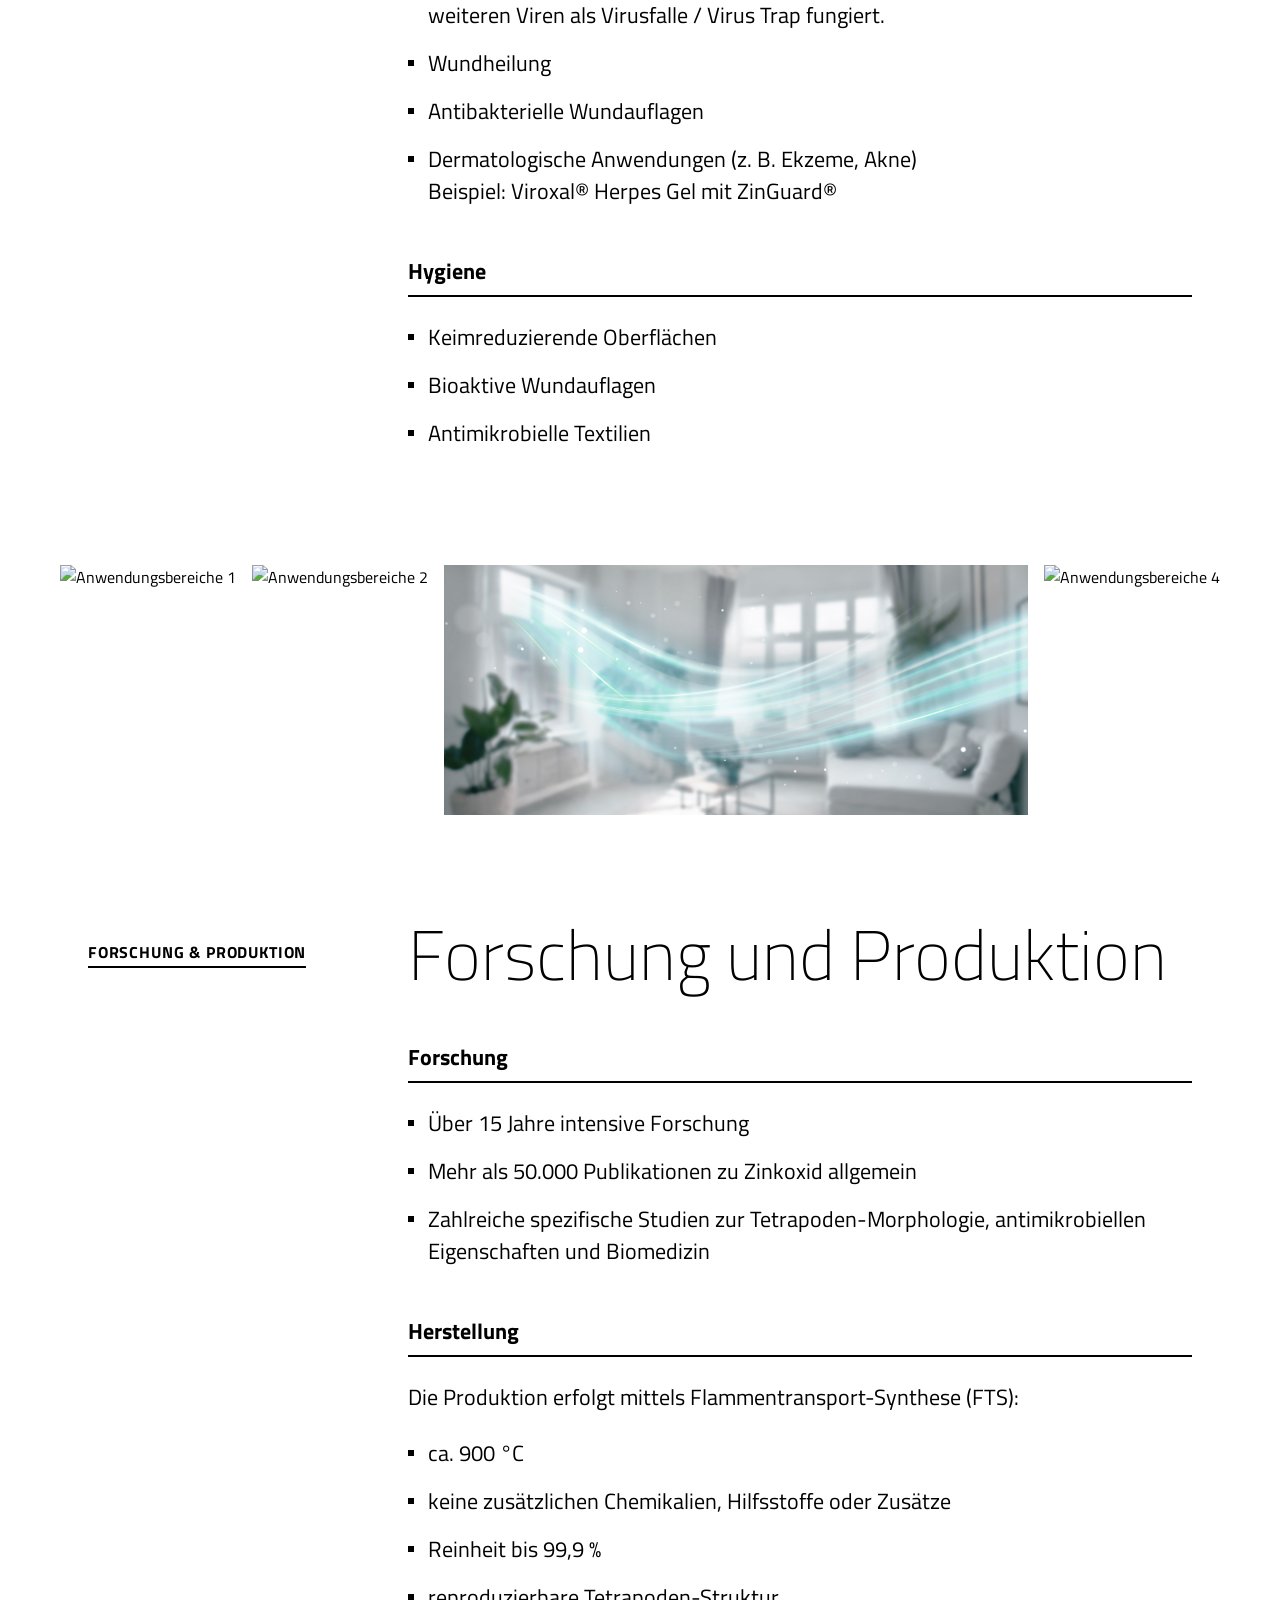
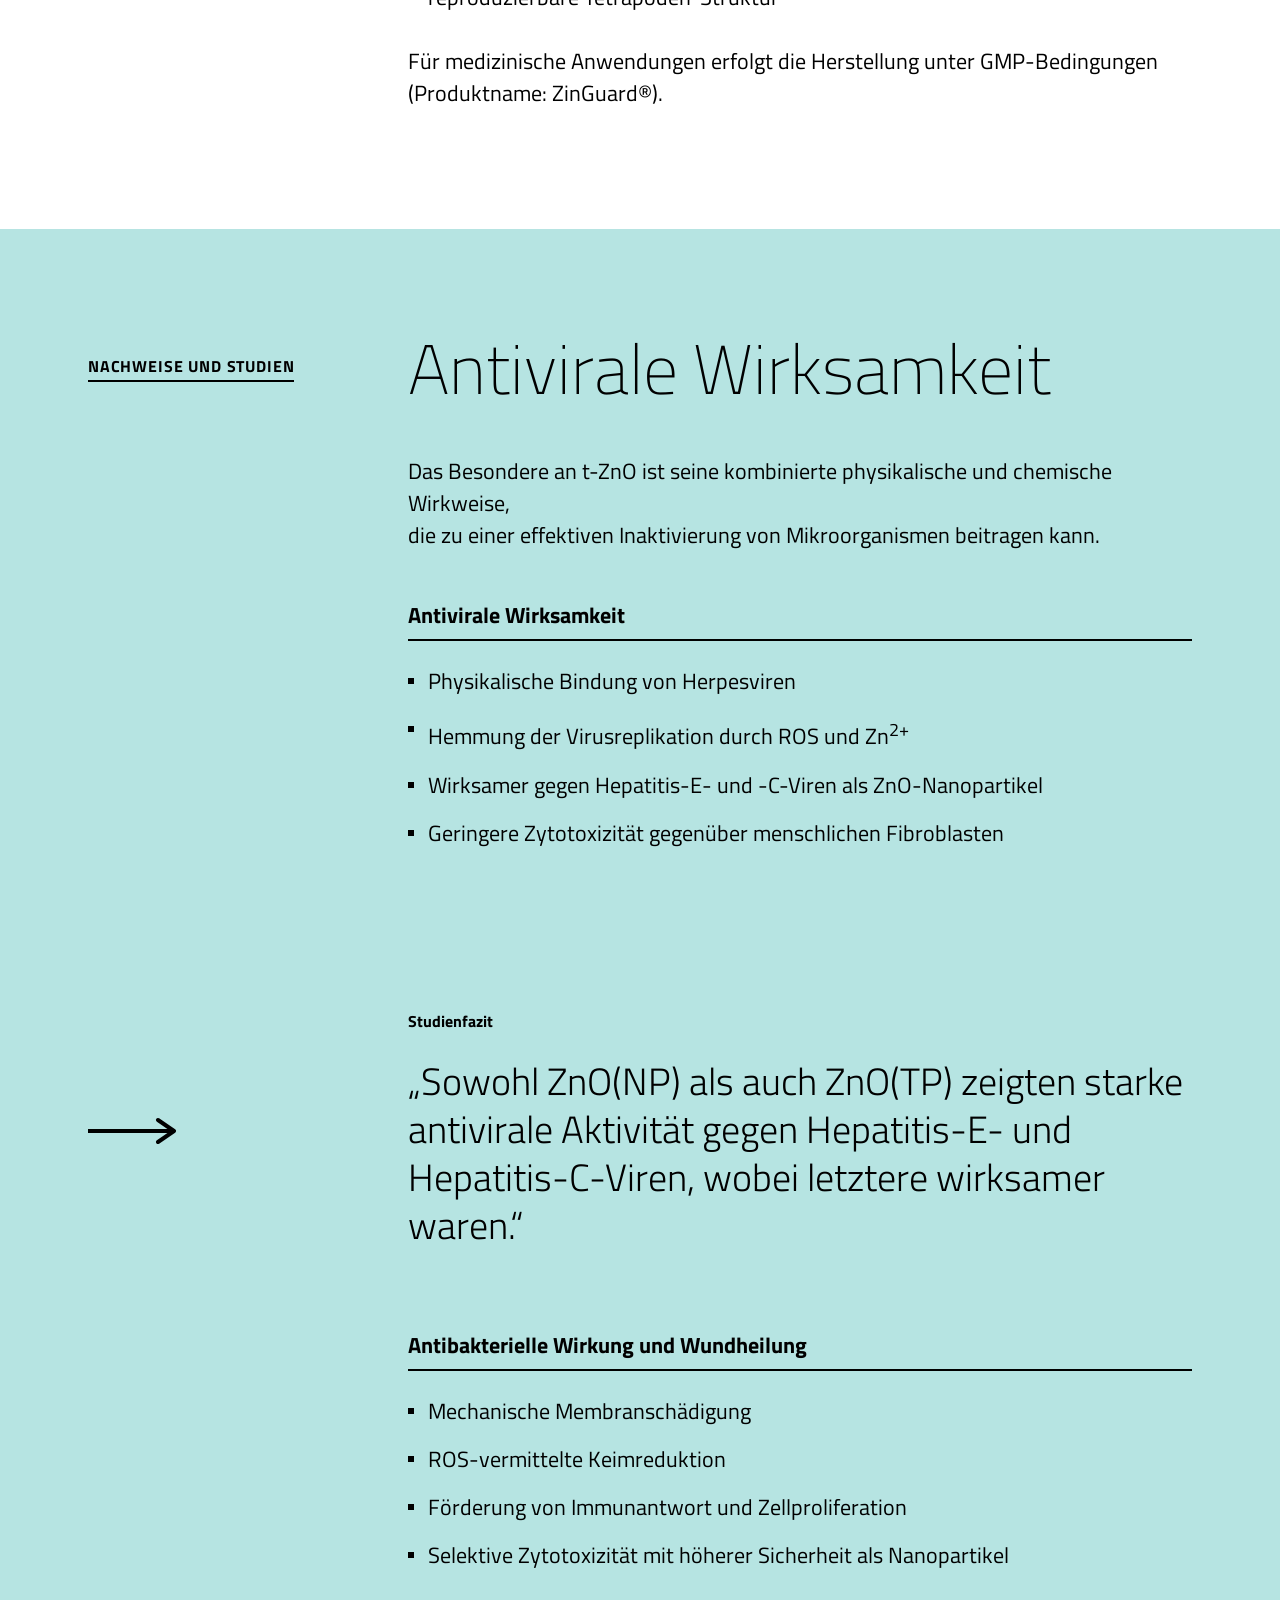
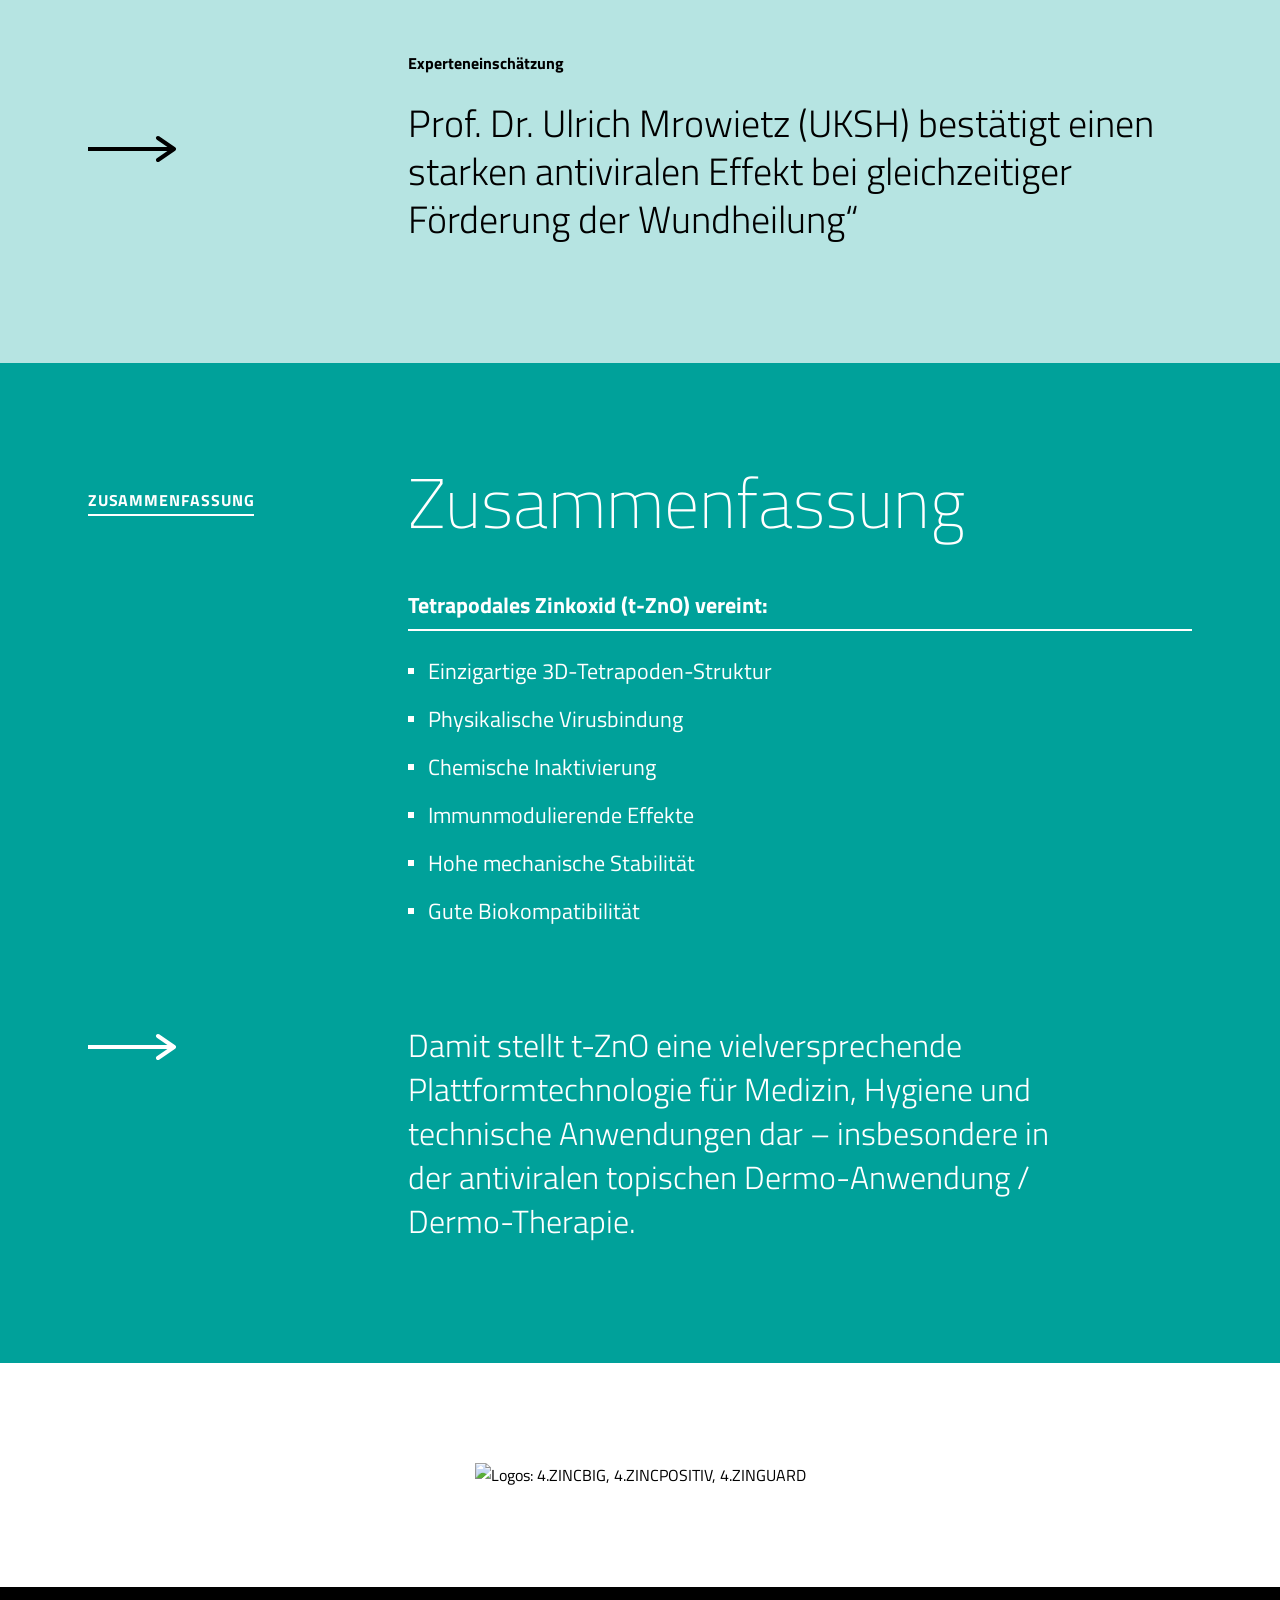
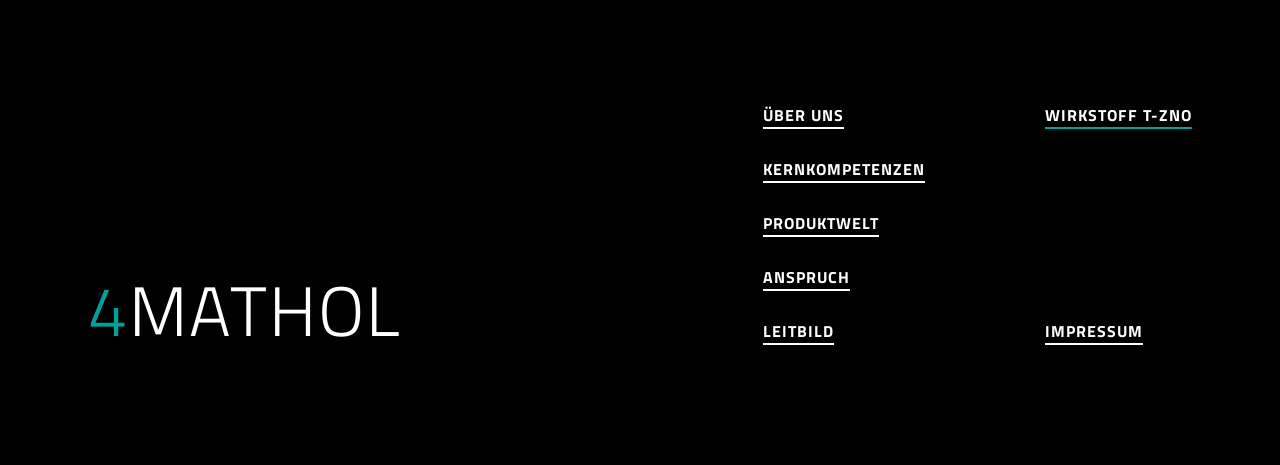
==== commit 7a406096: "Finalize Medical Website Pages" ====
--- a/4Mathol und der Wirkstoff t-ZnO.html
+++ b/4Mathol und der Wirkstoff t-ZnO.html
@@ -24,6 +24,19 @@
     </button>
   </header>
 
+  <!-- ── Menu Overlay ── -->
+  <div class="menu-overlay" id="menuOverlay">
+    <div class="menu-overlay__content">
+      <a href="home-main.html" class="menu-overlay__link">ÜBER UNS</a>
+      <a href="home-main.html" class="menu-overlay__link">KERNKOMPETENZEN</a>
+      <a href="home-main.html" class="menu-overlay__link">PRODUKTWELT</a>
+      <a href="home-main.html" class="menu-overlay__link">ANSPRUCH</a>
+      <a href="home-main.html" class="menu-overlay__link">LEITBILD</a>
+      <a href="4Mathol und der Wirkstoff t-ZnO.html" class="menu-overlay__link active">WIRKSTOFF T-ZnO</a>
+      <a href="#" class="menu-overlay__link">IMPRESSUM</a>
+    </div>
+  </div>
+
   <!-- ── Hero ── -->
   <section class="hero">
     <img
@@ -206,9 +219,186 @@
           <h4 class="qualitaet-list-title">Hygiene</h4>
           <ul class="qualitaet-list">
             <li>Keimreduzierende Oberflächen</li>
-          </ul>
-        </div>
-      </div>
+            <li>Bioaktive Wundauflagen</li>
+            <li>Antimikrobielle Textilien</li>
+          </ul>
+        </div>
+      </div>
+    </div>
+
+    <div class="image-gallery" style="margin-top: 100px; margin-bottom: -120px;">
+      <img src="Public/images/AdobeStock_180665803.jpeg" alt="Anwendungsbereiche 1" />
+      <img src="Public/images/AdobeStock_361303427.jpeg" alt="Anwendungsbereiche 2" />
+      <img src="Public/images/AdobeStock_692697117-1.jpg" alt="Anwendungsbereiche 3" />
+      <img src="Public/images/AdobeStock_882394782.jpeg" alt="Anwendungsbereiche 4" />
+    </div>
+  </section>
+
+  <!-- ── Forschung & Produktion ── -->
+  <section class="section-forschung">
+    <div class="container-2col">
+      <div class="col-left">
+        <span class="kern-label">FORSCHUNG & PRODUKTION</span>
+      </div>
+      <div class="col-right">
+        <h2 class="kern-headline">Forschung und Produktion</h2>
+        
+        <div class="qualitaet-list-container" style="margin-bottom: 48px;">
+          <h4 class="qualitaet-list-title">Forschung</h4>
+          <ul class="qualitaet-list">
+            <li>Über 15 Jahre intensive Forschung</li>
+            <li>Mehr als 50.000 Publikationen zu Zinkoxid allgemein</li>
+            <li>Zahlreiche spezifische Studien zur Tetrapoden-Morphologie, antimikrobiellen Eigenschaften und Biomedizin</li>
+          </ul>
+        </div>
+
+        <div class="qualitaet-list-container" style="margin-bottom: 0;">
+          <h4 class="qualitaet-list-title">Herstellung</h4>
+          <p class="kern-body" style="max-width: 860px; margin-bottom: 24px;">
+            Die Produktion erfolgt mittels Flammentransport-Synthese (FTS):
+          </p>
+          <ul class="qualitaet-list" style="margin-bottom: 32px;">
+            <li>ca. 900 °C</li>
+            <li>keine zusätzlichen Chemikalien, Hilfsstoffe oder Zusätze</li>
+            <li>Reinheit bis 99,9 %</li>
+            <li>reproduzierbare Tetrapoden-Struktur</li>
+          </ul>
+          <p class="kern-body" style="max-width: 860px;">
+            Für medizinische Anwendungen erfolgt die Herstellung unter GMP-Bedingungen<br>
+            (Produktname: ZinGuard&reg;).
+          </p>
+        </div>
+      </div>
+    </div>
+  </section>
+
+  <!-- ── Nachweise & Studien ── -->
+  <section class="section-nachweise">
+    <!-- Block 1 -->
+    <div class="container-2col" style="margin-bottom: 80px;">
+      <div class="col-left">
+        <span class="kern-label">NACHWEISE UND STUDIEN</span>
+      </div>
+      <div class="col-right">
+        <h2 class="kern-headline">Antivirale Wirksamkeit</h2>
+        
+        <p class="kern-body" style="max-width: 860px; margin-bottom: 48px;">
+          Das Besondere an t-ZnO ist seine kombinierte physikalische und chemische Wirkweise,<br>
+          die zu einer effektiven Inaktivierung von Mikroorganismen beitragen kann.
+        </p>
+
+        <div class="qualitaet-list-container">
+          <h4 class="qualitaet-list-title">Antivirale Wirksamkeit</h4>
+          <ul class="qualitaet-list">
+            <li>Physikalische Bindung von Herpesviren</li>
+            <li>Hemmung der Virusreplikation durch ROS und Zn<sup>2+</sup></li>
+            <li>Wirksamer gegen Hepatitis-E- und -C-Viren als ZnO-Nanopartikel</li>
+            <li>Geringere Zytotoxizität gegenüber menschlichen Fibroblasten</li>
+          </ul>
+        </div>
+      </div>
+    </div>
+
+    <!-- Block 2: Studienfazit -->
+    <div class="container-2col align-center" style="margin-bottom: 80px;">
+      <div class="col-left">
+        <svg width="90" height="28" viewBox="0 0 90 28" fill="none" xmlns="http://www.w3.org/2000/svg" class="anspruch-arrow">
+          <path d="M0 14H86M70 3L86 14L70 25" stroke="black" stroke-width="4" stroke-linejoin="round" stroke-linecap="round"/>
+        </svg>
+      </div>
+      <div class="col-right">
+        <h4 style="font-family: var(--font-family); font-weight: var(--fw-700); font-size: 16px; margin-bottom: 24px;">Studienfazit</h4>
+        <h2 class="mission-text" style="font-weight: 300; font-size: 38px; line-height: 48px;">
+          „Sowohl ZnO(NP) als auch ZnO(TP) zeigten starke<br>
+          antivirale Aktivität gegen Hepatitis-E- und<br>
+          Hepatitis-C-Viren, wobei letztere wirksamer<br>
+          waren.“
+        </h2>
+      </div>
+    </div>
+
+    <!-- Block 3: Antibakterielle Wirkung -->
+    <div class="container-2col">
+      <div class="col-left">
+      </div>
+      <div class="col-right">
+        <div class="qualitaet-list-container" style="margin-bottom: 80px;">
+          <h4 class="qualitaet-list-title">Antibakterielle Wirkung und Wundheilung</h4>
+          <ul class="qualitaet-list">
+            <li>Mechanische Membranschädigung</li>
+            <li>ROS-vermittelte Keimreduktion</li>
+            <li>Förderung von Immunantwort und Zellproliferation</li>
+            <li>Selektive Zytotoxizität mit höherer Sicherheit als Nanopartikel</li>
+          </ul>
+        </div>
+      </div>
+    </div>
+
+    <!-- Block 4: Experteneinschätzung -->
+    <div class="container-2col align-center" style="margin-bottom: 0;">
+      <div class="col-left">
+        <svg width="90" height="28" viewBox="0 0 90 28" fill="none" xmlns="http://www.w3.org/2000/svg" class="anspruch-arrow">
+          <path d="M0 14H86M70 3L86 14L70 25" stroke="black" stroke-width="4" stroke-linejoin="round" stroke-linecap="round"/>
+        </svg>
+      </div>
+      <div class="col-right">
+        <h4 style="font-family: var(--font-family); font-weight: var(--fw-700); font-size: 16px; margin-bottom: 24px;">Experteneinschätzung</h4>
+        <h2 class="mission-text" style="font-weight: 300; font-size: 38px; line-height: 48px;">
+          Prof. Dr. Ulrich Mrowietz (UKSH) bestätigt einen<br>
+          starken antiviralen Effekt bei gleichzeitiger<br>
+          Förderung der Wundheilung“
+        </h2>
+      </div>
+    </div>
+  </section>
+
+  <!-- ── Zusammenfassung ── -->
+  <section class="section-zusammenfassung">
+    <div class="container-2col">
+      <div class="col-left">
+        <span class="kern-label">ZUSAMMENFASSUNG</span>
+      </div>
+      <div class="col-right">
+        <h2 class="kern-headline">Zusammenfassung</h2>
+        
+        <div class="qualitaet-list-container" style="margin-bottom: 0;">
+          <h4 class="qualitaet-list-title">Tetrapodales Zinkoxid (t-ZnO) vereint:</h4>
+          
+          <ul class="qualitaet-list">
+            <li>Einzigartige 3D-Tetrapoden-Struktur</li>
+            <li>Physikalische Virusbindung</li>
+            <li>Chemische Inaktivierung</li>
+            <li>Immunmodulierende Effekte</li>
+            <li>Hohe mechanische Stabilität</li>
+            <li>Gute Biokompatibilität</li>
+          </ul>
+        </div>
+      </div>
+    </div>
+
+    <!-- Arrow Quote Block -->
+    <div class="container-2col align-center" style="margin-top: 80px;">
+      <div class="col-left">
+        <svg width="90" height="28" viewBox="0 0 90 28" fill="none" xmlns="http://www.w3.org/2000/svg" class="anspruch-arrow">
+          <path d="M0 14H86M70 3L86 14L70 25" stroke="white" stroke-width="4" stroke-linejoin="round" stroke-linecap="round"/>
+        </svg>
+      </div>
+      <div class="col-right">
+        <h2 class="mission-text" style="color: var(--color-white); font-weight: 300; font-size: 32px; line-height: 44px; margin: 0; max-width: 860px;">
+          Damit stellt t-ZnO eine vielversprechende<br>
+          Plattformtechnologie für Medizin, Hygiene und<br>
+          technische Anwendungen dar &ndash; insbesondere in<br>
+          der antiviralen topischen Dermo-Anwendung /<br>
+          Dermo-Therapie.
+        </h2>
+      </div>
+    </div>
+  </section>
+
+  <!-- ── Logos ── -->
+  <section class="section-logos" style="background: var(--color-white); padding: 100px 0; text-align: center;">
+    <div style="max-width: 1200px; margin: 0 auto; display: flex; justify-content: center; align-items: center; padding: 0 48px;">
+      <img src="Public/images/image (38).png" alt="Logos: 4.ZINCBIG, 4.ZINCPOSITIV, 4.ZINGUARD" style="max-width: 100%; height: auto;" />
     </div>
   </section>
 
@@ -227,12 +417,33 @@
           <a href="#" class="footer__link">LEITBILD</a>
         </div>
         <div class="footer__col footer__col--right">
-          <a href="#" class="footer__link">WIRKSTOFF T-ZnO</a>
+          <a href="#" class="footer__link footer__link--active">WIRKSTOFF T-ZnO</a>
           <a href="#" class="footer__link">IMPRESSUM</a>
         </div>
       </div>
     </div>
   </footer>
 
+  <script>
+    document.addEventListener("DOMContentLoaded", () => {
+      const hamburger = document.querySelector('.navbar__hamburger');
+      const overlay = document.getElementById('menuOverlay');
+      const links = document.querySelectorAll('.menu-overlay__link');
+
+      if (hamburger && overlay) {
+        hamburger.addEventListener('click', () => {
+          overlay.classList.toggle('open');
+          hamburger.classList.toggle('open');
+        });
+
+        links.forEach(link => {
+          link.addEventListener('click', () => {
+            overlay.classList.remove('open');
+            hamburger.classList.remove('open');
+          });
+        });
+      }
+    });
+  </script>
 </body>
 </html>
--- a/style.css
+++ b/style.css
@@ -798,6 +798,175 @@
   }
 }
 
+/* ── Section: Forschung ────────────────────────────────────── */
+.section-forschung {
+  background-color: var(--color-white);
+  padding: 100px 0 120px;
+}
+
+.section-forschung .container-2col {
+  display: grid;
+  grid-template-columns: 320px 1fr;
+  max-width: 1200px;
+  margin: 0 auto;
+  padding: 0 48px;
+  align-items: start;
+}
+
+@media (max-width: 900px) {
+  .section-forschung .container-2col {
+    grid-template-columns: 1fr;
+    gap: 32px;
+  }
+}
+
+/* ── Section: Nachweise ────────────────────────────────────── */
+.section-nachweise {
+  background-color: var(--color-teal-light);
+  padding: 100px 0 120px;
+}
+
+.section-nachweise .container-2col {
+  display: grid;
+  grid-template-columns: 320px 1fr;
+  max-width: 1200px;
+  margin: 0 auto;
+  padding: 0 48px;
+  align-items: start;
+}
+
+.section-nachweise .container-2col.align-center {
+  align-items: center;
+}
+
+@media (max-width: 900px) {
+  .section-nachweise .container-2col {
+    grid-template-columns: 1fr;
+    gap: 32px;
+  }
+}
+
+/* ── Section: Zusammenfassung ──────────────────────────────── */
+.section-zusammenfassung {
+  background-color: var(--color-teal);
+  padding: 100px 0 120px;
+}
+
+.section-zusammenfassung .container-2col {
+  display: grid;
+  grid-template-columns: 320px 1fr;
+  max-width: 1200px;
+  margin: 0 auto;
+  padding: 0 48px;
+  align-items: start;
+}
+
+.section-zusammenfassung .kern-label,
+.section-zusammenfassung .kern-headline,
+.section-zusammenfassung .qualitaet-list-title,
+.section-zusammenfassung .qualitaet-list > li {
+  color: var(--color-white);
+}
+
+.section-zusammenfassung .kern-label,
+.section-zusammenfassung .qualitaet-list-title {
+  border-bottom-color: var(--color-white);
+}
+
+.section-zusammenfassung .qualitaet-list > li::before {
+  background-color: var(--color-white);
+}
+
+@media (max-width: 900px) {
+  .section-zusammenfassung .container-2col {
+    grid-template-columns: 1fr;
+    gap: 32px;
+  }
+}
+
+/* ── Section: Impressum ────────────────────────────────────── */
+.section-impressum .container-2col {
+  display: grid;
+  grid-template-columns: 320px 1fr;
+  max-width: 1200px;
+  margin: 0 auto;
+  padding: 0 48px;
+  align-items: start;
+}
+
+@media (max-width: 900px) {
+  .section-impressum .container-2col {
+    grid-template-columns: 1fr;
+    gap: 32px;
+  }
+}
+
+/* ── Menu Overlay ──────────────────────────────────────────── */
+.menu-overlay {
+  position: fixed;
+  top: 90px;
+  right: -400px;
+  width: 400px;
+  max-width: 100vw;
+  height: calc(100vh - 90px);
+  background-color: var(--color-white);
+  box-shadow: -4px 0 24px rgba(0, 0, 0, 0.05);
+  display: flex;
+  flex-direction: column;
+  justify-content: flex-start;
+  align-items: flex-start;
+  padding: 64px 48px;
+  z-index: 99;
+  transition: right 0.3s ease-in-out;
+}
+
+.menu-overlay.open {
+  right: 0;
+}
+
+.menu-overlay__content {
+  display: flex;
+  flex-direction: column;
+  gap: 32px;
+  text-align: left;
+  width: 100%;
+}
+
+.menu-overlay__link {
+  text-decoration: none;
+  font-family: var(--font-family);
+  font-weight: var(--fw-700);
+  font-size: 24px;
+  letter-spacing: 2px;
+  color: var(--color-black);
+  border-bottom: 2px solid transparent;
+  text-transform: uppercase;
+  transition: border-bottom-color 0.2s ease, color 0.2s ease;
+  padding-bottom: 4px;
+}
+
+.menu-overlay__link:hover,
+.menu-overlay__link.active {
+  color: var(--color-teal);
+  border-bottom-color: var(--color-teal);
+}
+
+.navbar__hamburger span {
+  transition: transform 0.3s ease, opacity 0.3s ease;
+}
+
+.navbar__hamburger.open span:nth-child(1) {
+  transform: translateY(13px) rotate(45deg);
+}
+
+.navbar__hamburger.open span:nth-child(2) {
+  opacity: 0;
+}
+
+.navbar__hamburger.open span:nth-child(3) {
+  transform: translateY(-13px) rotate(-45deg);
+}
+
 /* ── Footer ────────────────────────────────────────────────── */
 .footer {
   background-color: var(--color-black);
@@ -858,6 +1027,12 @@
   text-decoration: none;
   border-bottom: 2px solid var(--color-white);
   padding-bottom: 4px;
+  transition: border-bottom-color 0.2s ease;
+}
+
+.footer__link:hover,
+.footer__link--active {
+  border-bottom-color: var(--color-teal);
 }
 
 @media (max-width: 900px) {
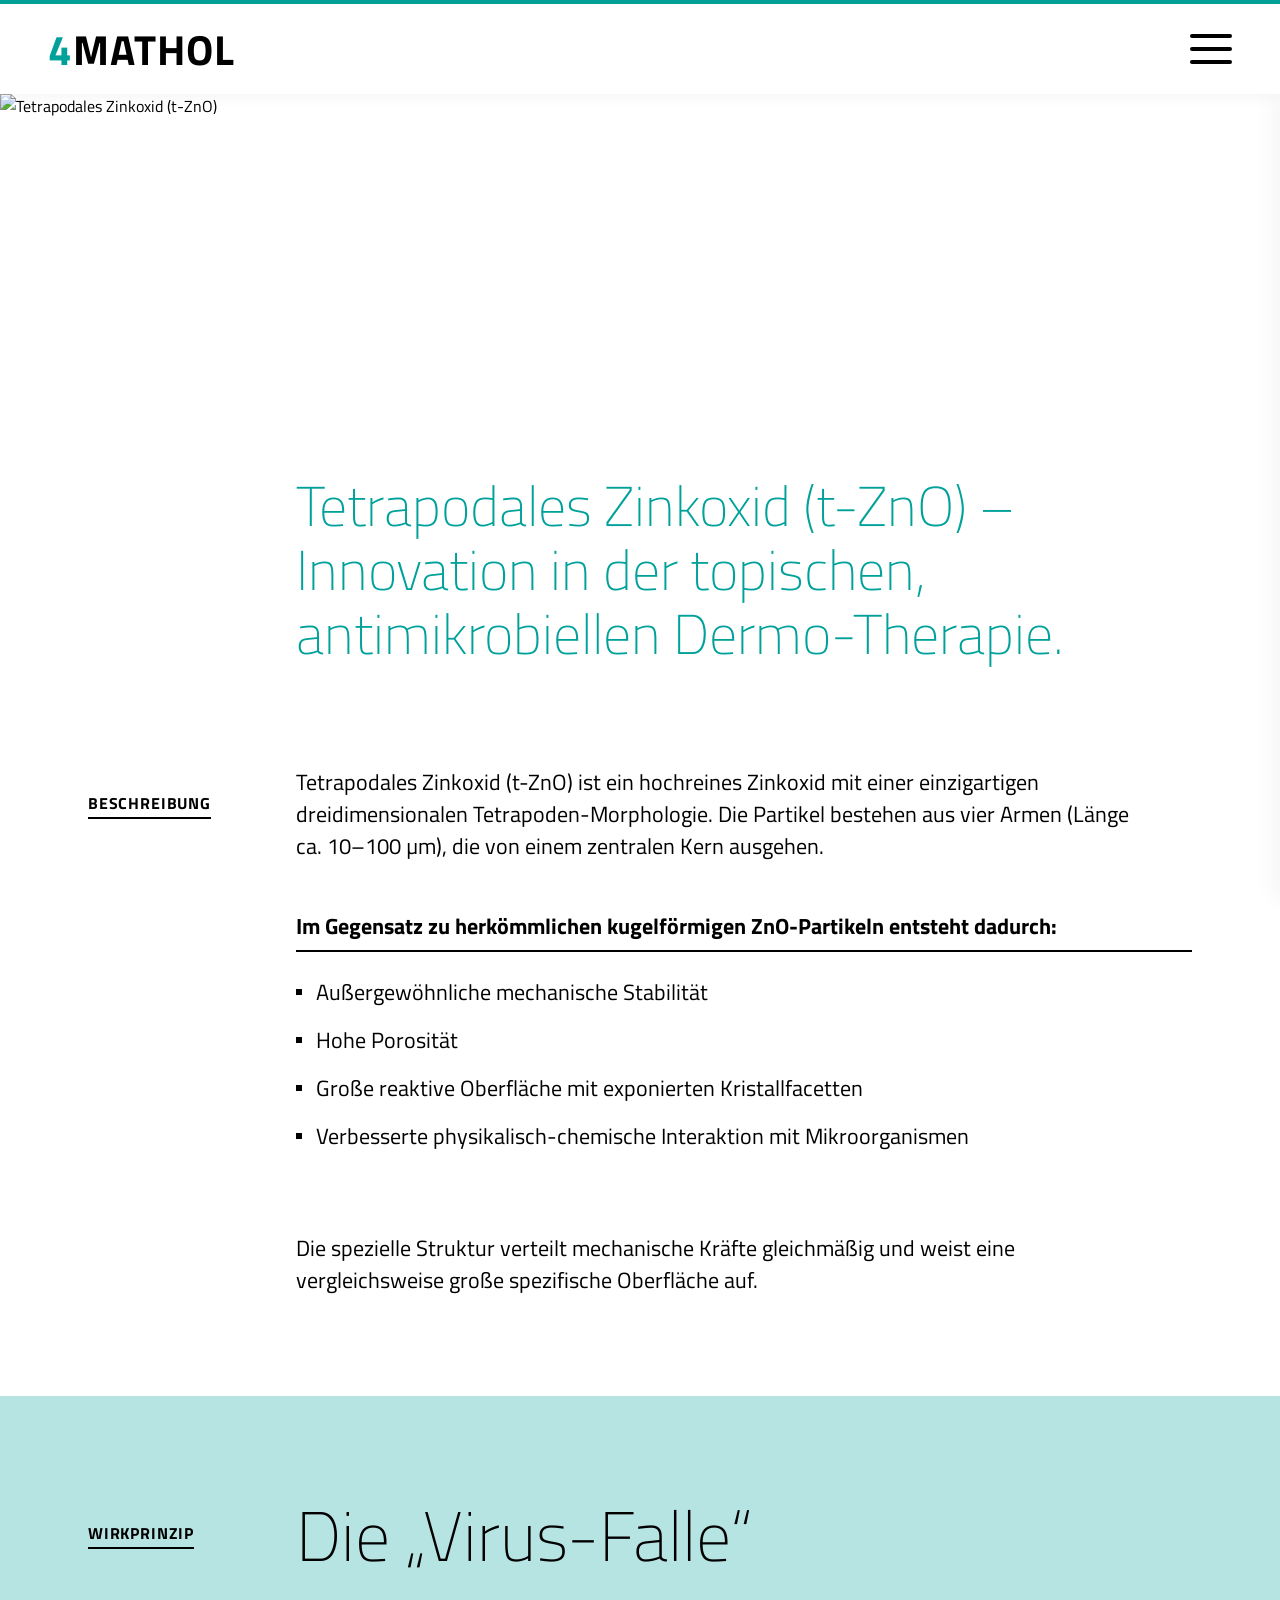
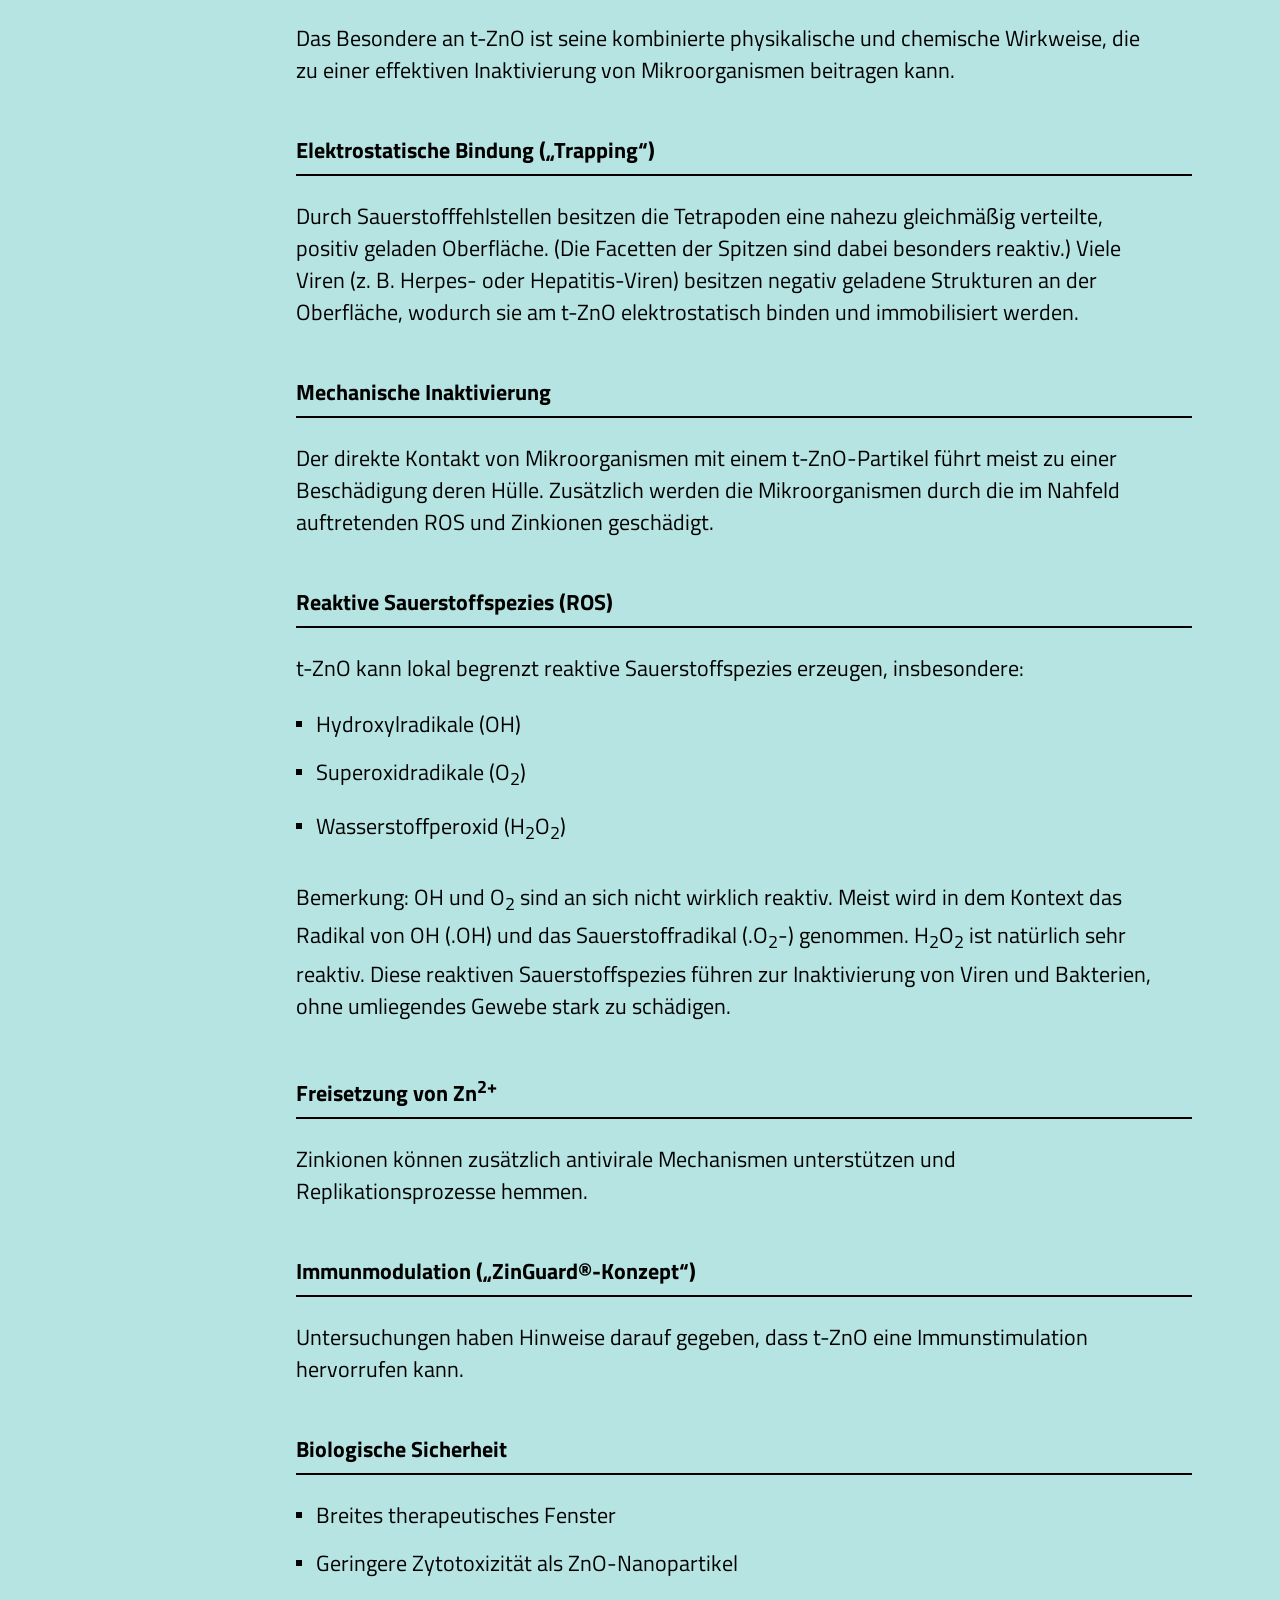
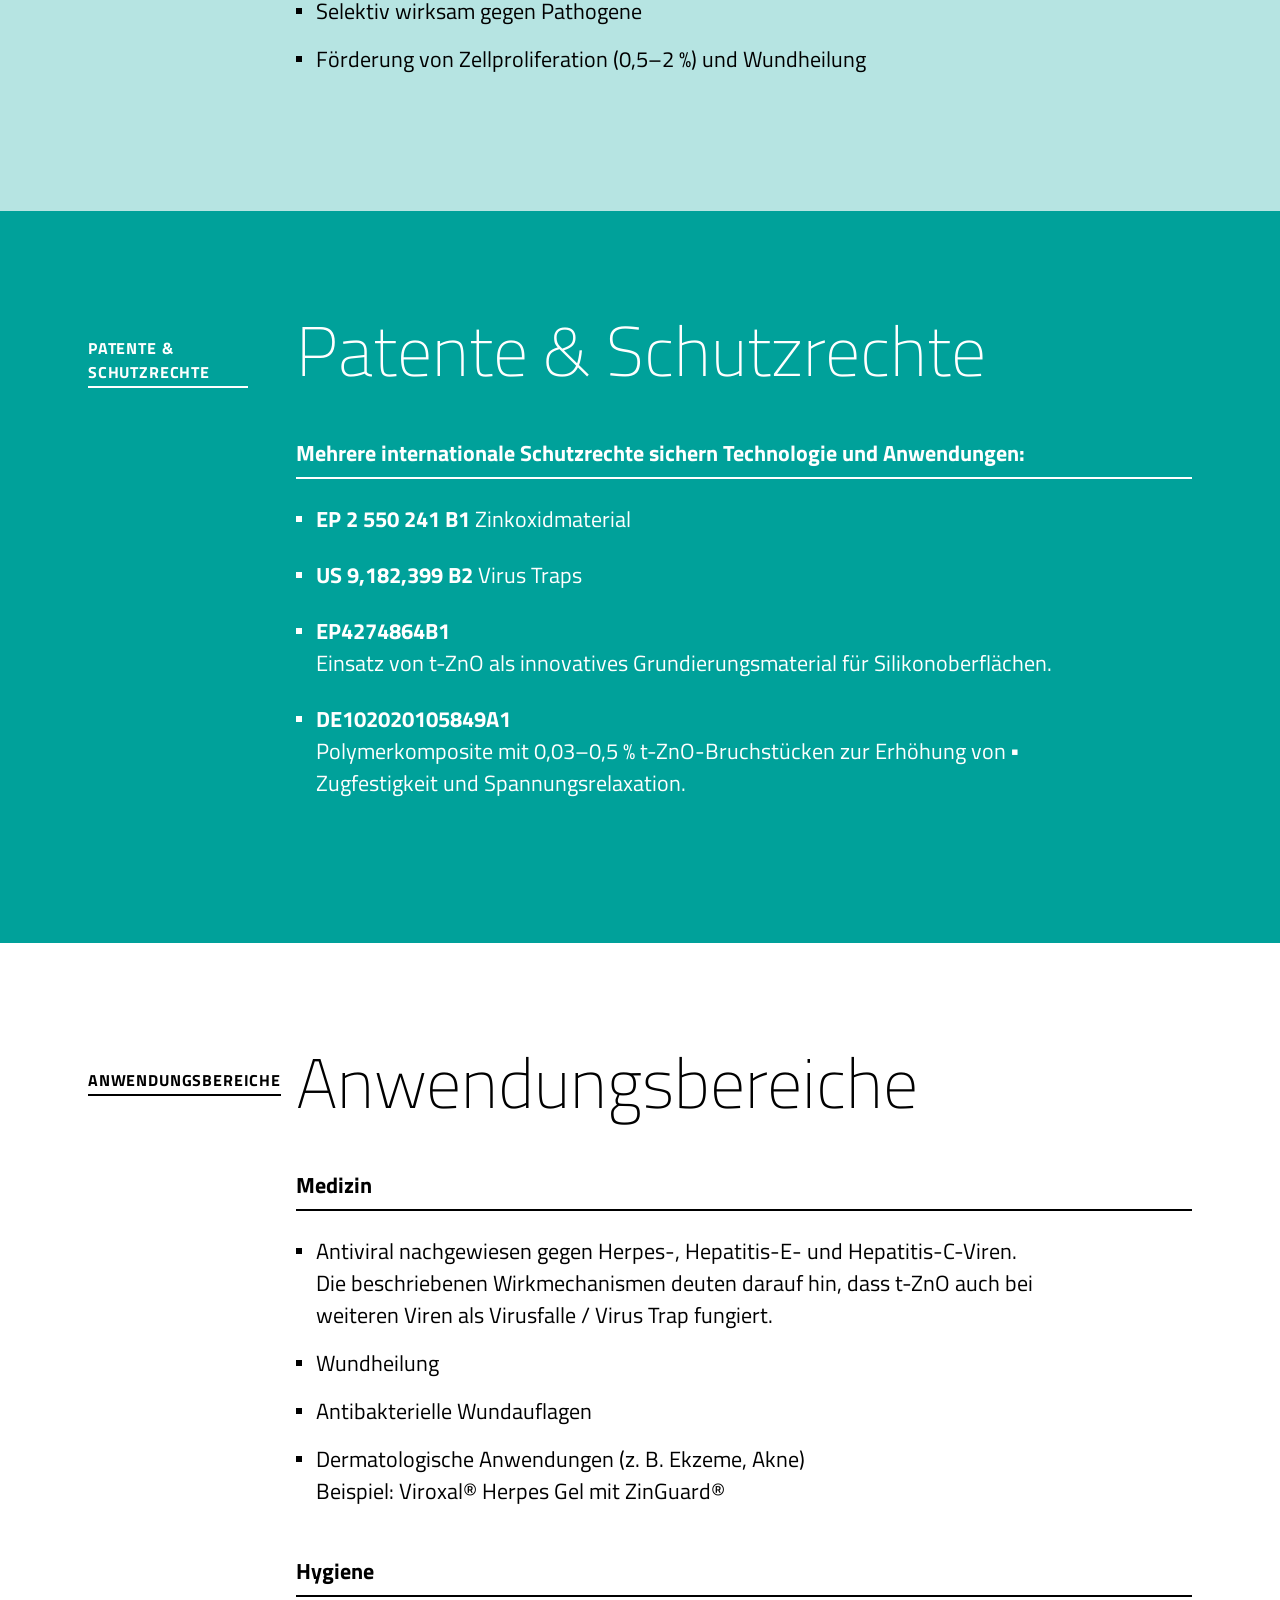
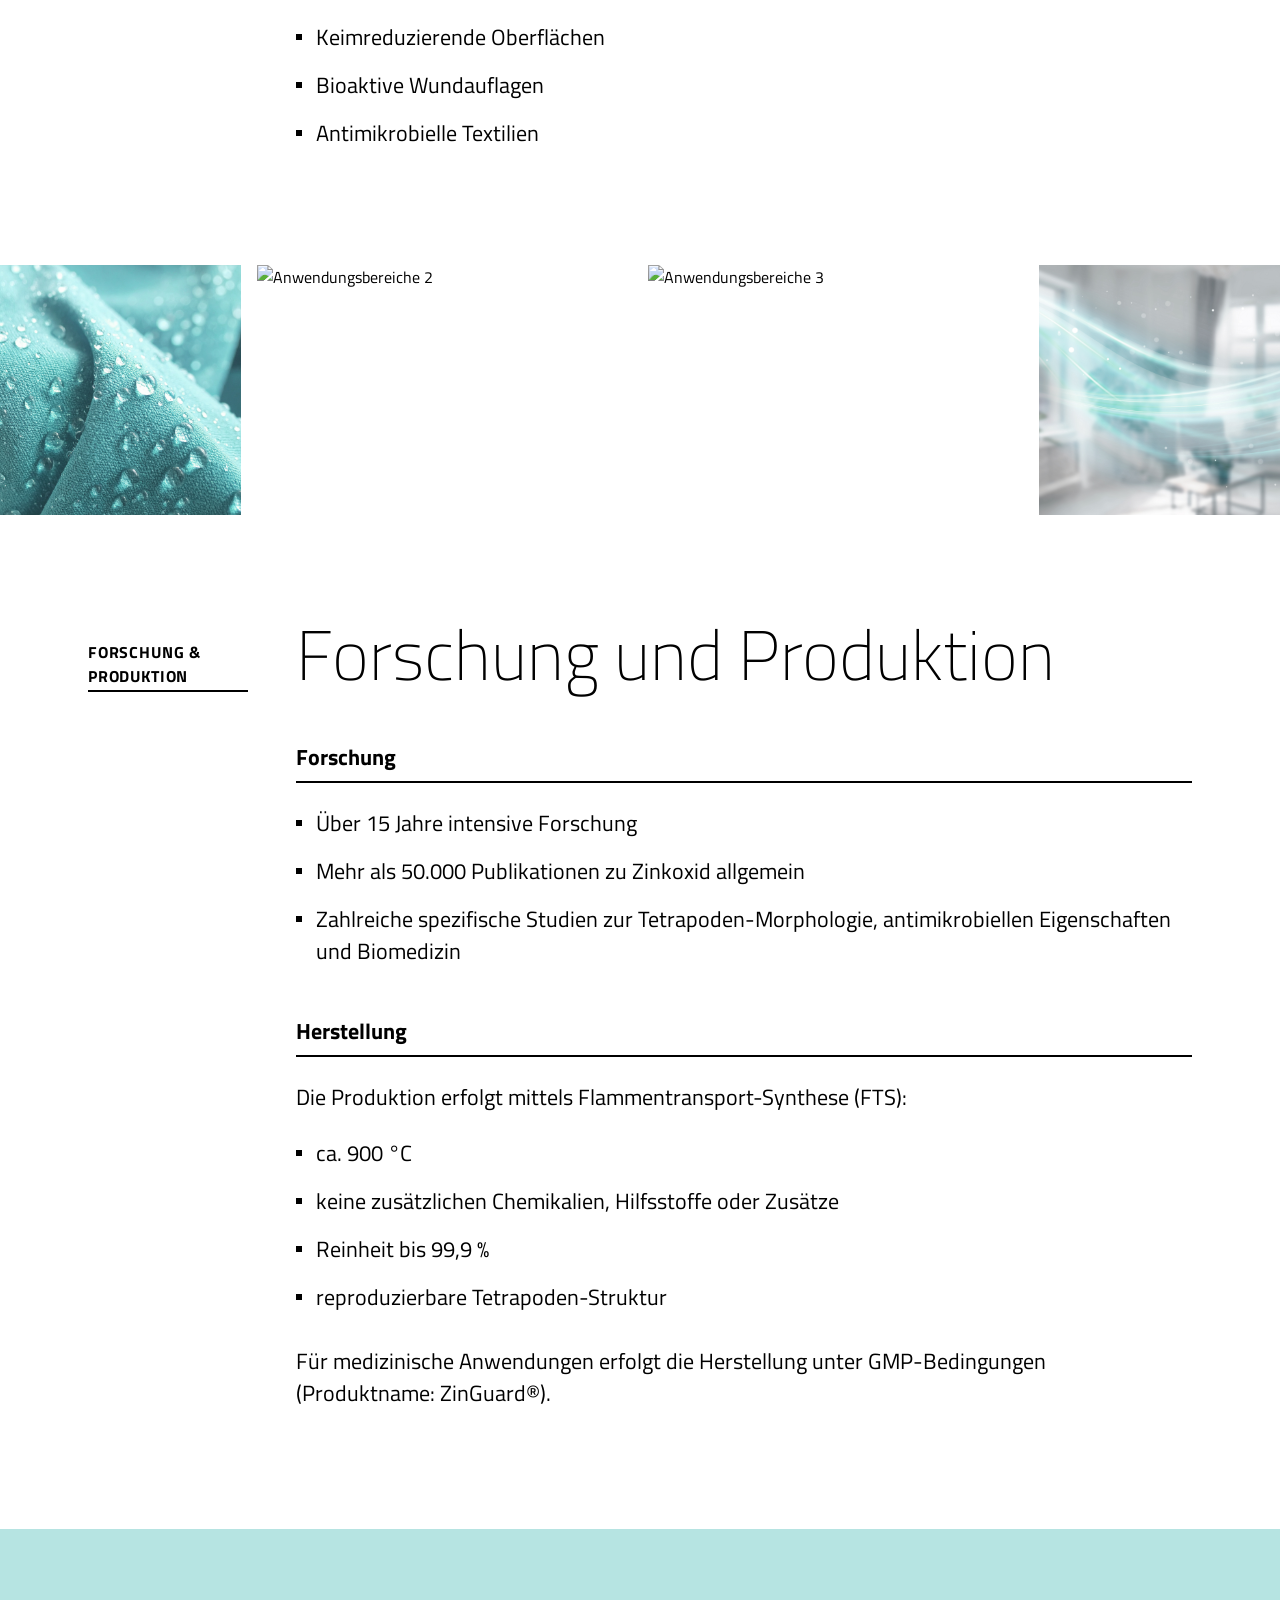
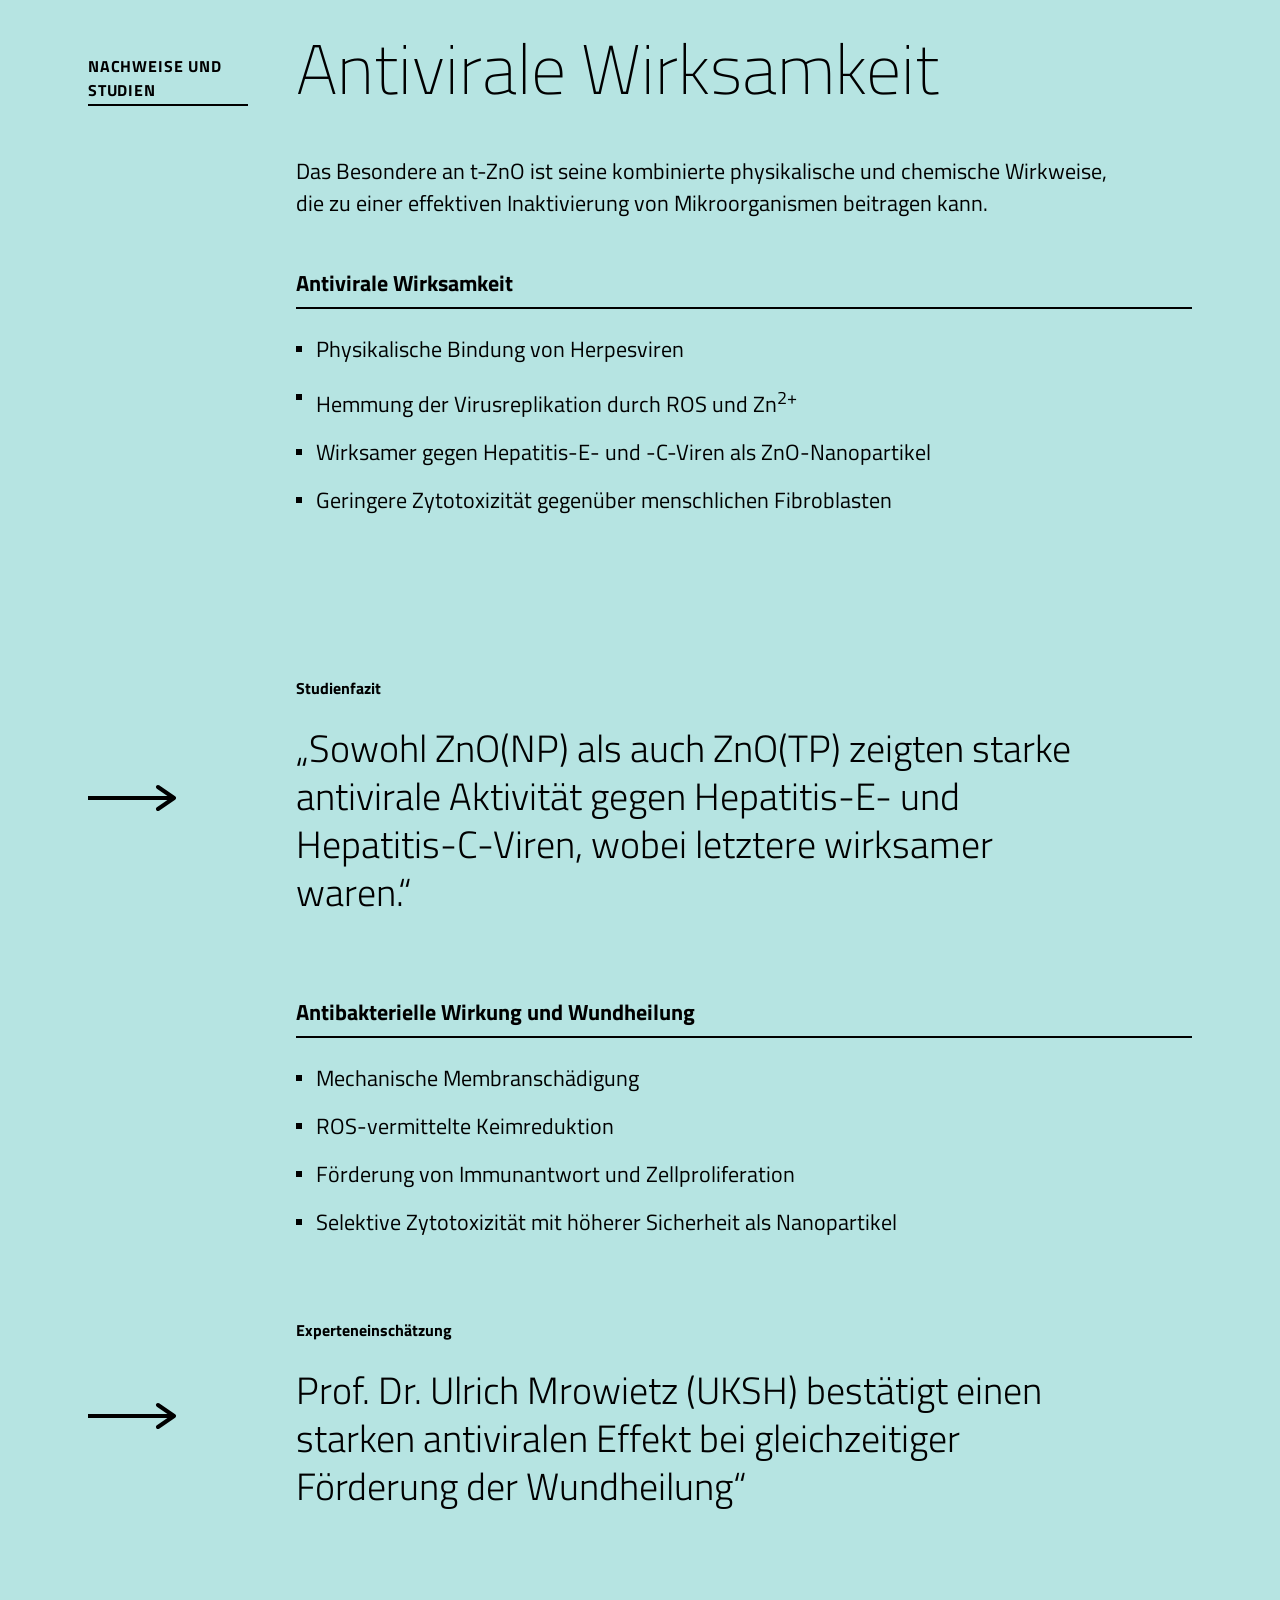
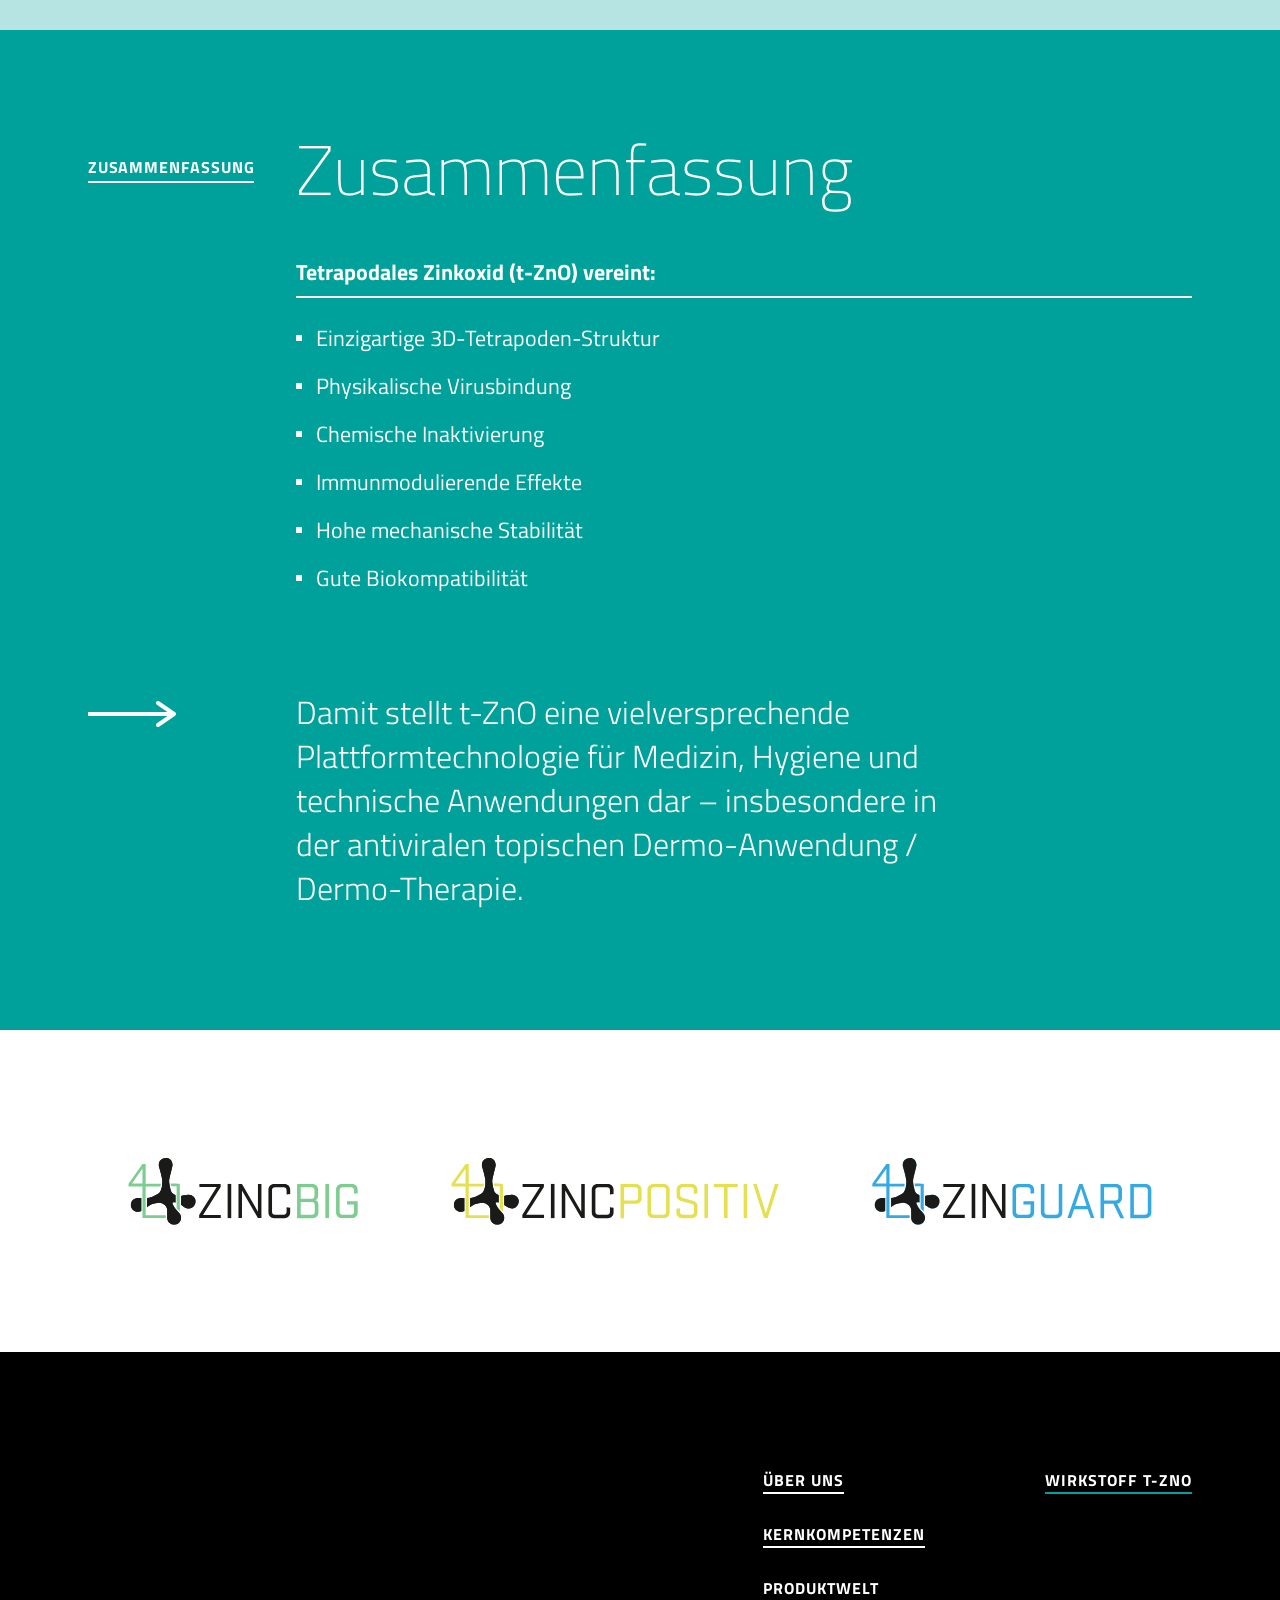
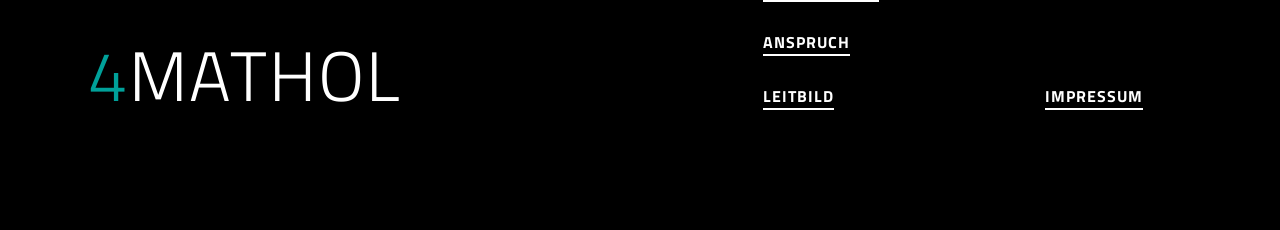
==== commit d7126c62: "final polishes" ====
--- a/4Mathol und der Wirkstoff t-ZnO.html
+++ b/4Mathol und der Wirkstoff t-ZnO.html
@@ -13,7 +13,7 @@
 
   <!-- ── Navbar ── -->
   <header class="navbar">
-    <a href="home-main.html" class="navbar__logo">
+    <a href="index.html" class="navbar__logo">
       <span class="navbar__logo-number">4</span>
       <span class="navbar__logo-text">MATHOL</span>
     </a>
@@ -27,13 +27,13 @@
   <!-- ── Menu Overlay ── -->
   <div class="menu-overlay" id="menuOverlay">
     <div class="menu-overlay__content">
-      <a href="home-main.html" class="menu-overlay__link">ÜBER UNS</a>
-      <a href="home-main.html" class="menu-overlay__link">KERNKOMPETENZEN</a>
-      <a href="home-main.html" class="menu-overlay__link">PRODUKTWELT</a>
-      <a href="home-main.html" class="menu-overlay__link">ANSPRUCH</a>
-      <a href="home-main.html" class="menu-overlay__link">LEITBILD</a>
+      <a href="index.html#ueber-uns" class="menu-overlay__link">ÜBER UNS</a>
+      <a href="index.html#kernkompetenzen" class="menu-overlay__link">KERNKOMPETENZEN</a>
+      <a href="index.html#produktwelt" class="menu-overlay__link">PRODUKTWELT</a>
+      <a href="index.html#anspruch" class="menu-overlay__link">ANSPRUCH</a>
+      <a href="index.html#leitbild" class="menu-overlay__link">LEITBILD</a>
       <a href="4Mathol und der Wirkstoff t-ZnO.html" class="menu-overlay__link active">WIRKSTOFF T-ZnO</a>
-      <a href="#" class="menu-overlay__link">IMPRESSUM</a>
+      <a href="impressum.html" class="menu-overlay__link">IMPRESSUM</a>
     </div>
   </div>
 
@@ -51,11 +51,9 @@
       <div class="col-left"></div>
       <div class="col-right">
         <h1 class="headline-tzno">
-          Tetrapodales Zinkoxid (t-<br>
-          ZnO) – Innovation in<br>
-          der topischen,<br>
-          antimikrobiellen Dermo-<br>
-          Therapie.
+          Tetrapodales Zinkoxid (t-ZnO) –<br>
+          Innovation in der topischen,<br>
+          antimikrobiellen Dermo-Therapie.
         </h1>
       </div>
     </div>
@@ -227,10 +225,10 @@
     </div>
 
     <div class="image-gallery" style="margin-top: 100px; margin-bottom: -120px;">
-      <img src="Public/images/AdobeStock_180665803.jpeg" alt="Anwendungsbereiche 1" />
-      <img src="Public/images/AdobeStock_361303427.jpeg" alt="Anwendungsbereiche 2" />
-      <img src="Public/images/AdobeStock_692697117-1.jpg" alt="Anwendungsbereiche 3" />
-      <img src="Public/images/AdobeStock_882394782.jpeg" alt="Anwendungsbereiche 4" />
+      <img src="Public/images/AdobeStock_1532538144-1.jpg" alt="Anwendungsbereiche 1" />
+      <img src="Public/images/AdobeStock_417827758-1.jpg" alt="Anwendungsbereiche 2" />
+      <img src="Public/images/AdobeStock_158917552-1.jpg" alt="Anwendungsbereiche 3" />
+      <img src="Public/images/AdobeStock_692697117-1.jpg" alt="Anwendungsbereiche 4" />
     </div>
   </section>
 
@@ -396,9 +394,17 @@
   </section>
 
   <!-- ── Logos ── -->
-  <section class="section-logos" style="background: var(--color-white); padding: 100px 0; text-align: center;">
-    <div style="max-width: 1200px; margin: 0 auto; display: flex; justify-content: center; align-items: center; padding: 0 48px;">
-      <img src="Public/images/image (38).png" alt="Logos: 4.ZINCBIG, 4.ZINCPOSITIV, 4.ZINGUARD" style="max-width: 100%; height: auto;" />
+  <section class="section-logos">
+    <div class="logos-grid">
+      <div class="logos-grid__item">
+        <img src="Public/images/031826_Logo_Zin---_RGB_ZINCBIG.svg" alt="4.ZINCBIG" />
+      </div>
+      <div class="logos-grid__item">
+        <img src="Public/images/031826_Logo_Zin---_RGB_ZINCPOSITIV.svg" alt="4.ZINCPOSITIV" />
+      </div>
+      <div class="logos-grid__item">
+        <img src="Public/images/031826_Logo_Zin---_RGB_ZINGUARD.svg" alt="4.ZINGUARD" />
+      </div>
     </div>
   </section>
 
@@ -410,15 +416,15 @@
       </a>
       <div class="footer__links">
         <div class="footer__col">
-          <a href="#" class="footer__link">ÜBER UNS</a>
-          <a href="#" class="footer__link">KERNKOMPETENZEN</a>
-          <a href="#" class="footer__link">PRODUKTWELT</a>
-          <a href="#" class="footer__link">ANSPRUCH</a>
-          <a href="#" class="footer__link">LEITBILD</a>
+          <a href="index.html#ueber-uns" class="footer__link">ÜBER UNS</a>
+          <a href="index.html#kernkompetenzen" class="footer__link">KERNKOMPETENZEN</a>
+          <a href="index.html#produktwelt" class="footer__link">PRODUKTWELT</a>
+          <a href="index.html#anspruch" class="footer__link">ANSPRUCH</a>
+          <a href="index.html#leitbild" class="footer__link">LEITBILD</a>
         </div>
         <div class="footer__col footer__col--right">
           <a href="#" class="footer__link footer__link--active">WIRKSTOFF T-ZnO</a>
-          <a href="#" class="footer__link">IMPRESSUM</a>
+          <a href="impressum.html" class="footer__link">IMPRESSUM</a>
         </div>
       </div>
     </div>
--- a/style.css
+++ b/style.css
@@ -1,9 +1,9 @@
 /* ── Design Tokens ────────────────────────────────────────── */
 :root {
-  --color-white:      #FFFFFF;
-  --color-teal:       #00A19A;
+  --color-white: #FFFFFF;
+  --color-teal: #00A19A;
   --color-teal-light: #B6E4E2;
-  --color-black:      #000000;
+  --color-black: #000000;
 
   --font-family: 'Titillium Web', sans-serif;
 
@@ -24,10 +24,16 @@
 }
 
 /* ── Reset ───────────────────────────────────────────────── */
-*, *::before, *::after {
+*,
+*::before,
+*::after {
   box-sizing: border-box;
   margin: 0;
   padding: 0;
+}
+
+html {
+  scroll-behavior: smooth;
 }
 
 body {
@@ -56,7 +62,7 @@
   position: sticky;
   top: 0;
   z-index: 100;
-  box-shadow: 0 2px 15px rgba(0,0,0,0.05);
+  box-shadow: 0 2px 15px rgba(0, 0, 0, 0.05);
 }
 
 .navbar__logo {
@@ -116,42 +122,55 @@
 
 /* ── Section: Über Uns ───────────────────────────────────── */
 .section-ueber-uns {
-  padding: 72px 48px 80px;
-  max-width: 1200px;
-  margin: 0 auto;
+  background-color: var(--color-white);
+  padding: 100px 0 40px;
+}
+
+.section-ueber-uns .container-2col {
+  display: grid;
+  grid-template-columns: 160px 1fr;
+  max-width: 1200px;
+  margin: 0 auto;
+  padding: 0 48px;
+  align-items: start;
+  gap: 48px;
 }
 
 .section-label {
   font-family: var(--font-family);
+  font-style: normal;
   font-weight: var(--fw-700);
   font-size: var(--fs-16);
   line-height: var(--lh-24);
   letter-spacing: 0.83px;
   text-transform: uppercase;
   color: var(--color-black);
-  margin-bottom: 24px;
-  display: block;
+  display: inline-block;
+  border-bottom: 2px solid var(--color-black);
+  padding-bottom: 2px;
+  margin-top: 20px;
 }
 
 .section-headline {
   font-family: var(--font-family);
-  font-weight: var(--fw-300);
+  font-weight: var(--fw-200);
   font-size: var(--fs-70);
   line-height: var(--lh-78);
   letter-spacing: 0;
   color: var(--color-black);
   margin-bottom: 48px;
-  max-width: 820px;
+  max-width: 1000px;
 }
 
 .section-body {
   font-family: var(--font-family);
+  font-style: normal;
   font-weight: var(--fw-400);
   font-size: var(--fs-22);
   line-height: var(--lh-32);
   letter-spacing: 0;
   color: var(--color-black);
-  max-width: 620px;
+  max-width: 860px;
 }
 
 /* ── Section: Anspruch ─────────────────────────────────────── */
@@ -162,11 +181,12 @@
 
 .section-anspruch .container-2col {
   display: grid;
-  grid-template-columns: 320px 1fr;
-  max-width: 1200px;
-  margin: 0 auto;
-  padding: 0 48px;
-  align-items: start;
+  grid-template-columns: 160px 1fr;
+  max-width: 1200px;
+  margin: 0 auto;
+  padding: 0 48px;
+  align-items: start;
+  gap: 48px;
 }
 
 .anspruch-arrow {
@@ -190,11 +210,12 @@
 
 .section-kernkompetenzen .container-2col {
   display: grid;
-  grid-template-columns: 320px 1fr;
-  max-width: 1200px;
-  margin: 0 auto;
-  padding: 0 48px;
-  align-items: start;
+  grid-template-columns: 160px 1fr;
+  max-width: 1200px;
+  margin: 0 auto;
+  padding: 0 48px;
+  align-items: start;
+  gap: 48px;
 }
 
 .kern-label {
@@ -232,11 +253,14 @@
 }
 
 @media (max-width: 900px) {
+
+  .section-ueber-uns .container-2col,
   .section-anspruch .container-2col,
   .section-kernkompetenzen .container-2col {
     grid-template-columns: 1fr;
     gap: 32px;
   }
+
   .kern-label {
     margin-top: 0;
   }
@@ -250,11 +274,12 @@
 
 .section-produktwelt .container-2col {
   display: grid;
-  grid-template-columns: 320px 1fr;
-  max-width: 1200px;
-  margin: 0 auto;
-  padding: 0 48px;
-  align-items: start;
+  grid-template-columns: 160px 1fr;
+  max-width: 1200px;
+  margin: 0 auto;
+  padding: 0 48px;
+  align-items: start;
+  gap: 48px;
 }
 
 .produkt-label {
@@ -339,6 +364,7 @@
     grid-template-columns: 1fr;
     gap: 32px;
   }
+
   .produkt-label {
     margin-top: 0;
   }
@@ -366,22 +392,33 @@
 
 .image-gallery img {
   height: 250px;
-  width: auto;
+  width: 375px;
   object-fit: cover;
   flex-shrink: 0;
 }
 
+.image-gallery img.half-cut-left {
+  width: 187.5px;
+  object-position: right center;
+}
+
+.image-gallery img.half-cut-right {
+  width: 187.5px;
+  object-position: left center;
+}
+
 .section-privatelabel .container-2col {
   display: grid;
-  grid-template-columns: 320px 1fr;
-  max-width: 1200px;
-  margin: 0 auto;
-  padding: 0 48px;
-  align-items: start;
+  grid-template-columns: 160px 1fr;
+  max-width: 1200px;
+  margin: 0 auto;
+  padding: 0 48px;
+  align-items: start;
+  gap: 48px;
 }
 
 .private-label-info {
-  margin-bottom: 120px;
+  margin-bottom: 0px;
 }
 
 .private-label-title {
@@ -391,7 +428,7 @@
   font-size: var(--fs-38);
   line-height: var(--lh-48);
   color: var(--color-black);
-  margin-bottom: 24px;
+  margin-bottom: 48px;
 }
 
 .private-label-desc {
@@ -402,6 +439,7 @@
   line-height: var(--lh-32);
   color: var(--color-black);
   max-width: 860px;
+  padding-bottom: 45px;
 }
 
 .mission-text {
@@ -413,15 +451,13 @@
   color: var(--color-black);
 }
 
-.mission-info .col-left {
-  margin-top: 10px;
-}
 
 @media (max-width: 900px) {
   .section-privatelabel .container-2col {
     grid-template-columns: 1fr;
     gap: 32px;
   }
+
   .image-gallery {
     justify-content: flex-start;
     overflow-x: auto;
@@ -436,11 +472,12 @@
 
 .section-qualitaet .container-2col {
   display: grid;
-  grid-template-columns: 320px 1fr;
-  max-width: 1200px;
-  margin: 0 auto;
-  padding: 0 48px;
-  align-items: start;
+  grid-template-columns: 160px 1fr;
+  max-width: 1200px;
+  margin: 0 auto;
+  padding: 0 48px;
+  align-items: start;
+  gap: 48px;
 }
 
 .qualitaet-headline {
@@ -497,7 +534,7 @@
   margin: 0;
 }
 
-.qualitaet-list > li {
+.qualitaet-list>li {
   font-family: var(--font-family);
   font-style: normal;
   font-weight: var(--fw-400);
@@ -509,7 +546,7 @@
   margin-bottom: 16px;
 }
 
-.qualitaet-list > li::before {
+.qualitaet-list>li::before {
   content: '';
   position: absolute;
   left: 0;
@@ -525,7 +562,7 @@
   margin: 16px 0 0 32px;
 }
 
-.qualitaet-sublist > li {
+.qualitaet-sublist>li {
   font-family: var(--font-family);
   font-style: normal;
   font-weight: var(--fw-400);
@@ -537,7 +574,7 @@
   margin-bottom: 16px;
 }
 
-.qualitaet-sublist > li::before {
+.qualitaet-sublist>li::before {
   content: '';
   position: absolute;
   left: 0;
@@ -562,11 +599,12 @@
 
 .section-leitbild .container-2col {
   display: grid;
-  grid-template-columns: 320px 1fr;
-  max-width: 1200px;
-  margin: 0 auto;
-  padding: 0 48px;
-  align-items: start;
+  grid-template-columns: 160px 1fr;
+  max-width: 1200px;
+  margin: 0 auto;
+  padding: 0 48px;
+  align-items: start;
+  gap: 48px;
 }
 
 .leitbild-headline {
@@ -587,11 +625,11 @@
   line-height: var(--lh-32);
   color: var(--color-black);
   max-width: 860px;
-  margin-bottom: 48px;
+  margin-bottom: 80px;
 }
 
 .leitbild-quote-section {
-  margin-bottom: 48px;
+  margin-bottom: 0px;
 }
 
 .leitbild-quote {
@@ -602,6 +640,7 @@
   line-height: var(--lh-48);
   color: var(--color-black);
   max-width: 860px;
+  padding-bottom: 45px;
 }
 
 .leitbild-list-container {
@@ -618,7 +657,7 @@
   color: var(--color-black);
   padding-bottom: 8px;
   border-bottom: 2px solid var(--color-black);
-  margin-bottom: 24px;
+  margin-bottom: 48px;
 }
 
 .leitbild-list {
@@ -627,7 +666,7 @@
   margin: 0;
 }
 
-.leitbild-list > li {
+.leitbild-list>li {
   font-family: var(--font-family);
   font-style: normal;
   font-weight: var(--fw-400);
@@ -636,10 +675,10 @@
   color: var(--color-black);
   position: relative;
   padding-left: 20px;
-  margin-bottom: 16px;
-}
-
-.leitbild-list > li::before {
+  margin-bottom: 24px;
+}
+
+.leitbild-list>li::before {
   content: '';
   position: absolute;
   left: 0;
@@ -664,20 +703,22 @@
 
 .section-tzno-intro .container-2col {
   display: grid;
-  grid-template-columns: 320px 1fr;
-  max-width: 1200px;
-  margin: 0 auto;
-  padding: 0 48px;
-  align-items: start;
+  grid-template-columns: 160px 1fr;
+  max-width: 1200px;
+  margin: 0 auto;
+  padding: 0 48px;
+  align-items: start;
+  gap: 48px;
 }
 
 .headline-tzno {
   font-family: var(--font-family);
   font-style: normal;
   font-weight: var(--fw-200);
-  font-size: var(--fs-70);
-  line-height: var(--lh-78);
+  font-size: 56px;
+  line-height: 64px;
   color: var(--color-teal);
+  max-width: 100%;
 }
 
 @media (max-width: 900px) {
@@ -695,11 +736,12 @@
 
 .section-tzno-beschreibung .container-2col {
   display: grid;
-  grid-template-columns: 320px 1fr;
-  max-width: 1200px;
-  margin: 0 auto;
-  padding: 0 48px;
-  align-items: start;
+  grid-template-columns: 160px 1fr;
+  max-width: 1200px;
+  margin: 0 auto;
+  padding: 0 48px;
+  align-items: start;
+  gap: 48px;
 }
 
 @media (max-width: 900px) {
@@ -717,11 +759,12 @@
 
 .section-wirkprinzip .container-2col {
   display: grid;
-  grid-template-columns: 320px 1fr;
-  max-width: 1200px;
-  margin: 0 auto;
-  padding: 0 48px;
-  align-items: start;
+  grid-template-columns: 160px 1fr;
+  max-width: 1200px;
+  margin: 0 auto;
+  padding: 0 48px;
+  align-items: start;
+  gap: 48px;
 }
 
 @media (max-width: 900px) {
@@ -739,11 +782,12 @@
 
 .section-patente .container-2col {
   display: grid;
-  grid-template-columns: 320px 1fr;
-  max-width: 1200px;
-  margin: 0 auto;
-  padding: 0 48px;
-  align-items: start;
+  grid-template-columns: 160px 1fr;
+  max-width: 1200px;
+  margin: 0 auto;
+  padding: 0 48px;
+  align-items: start;
+  gap: 48px;
 }
 
 .section-patente .kern-label {
@@ -760,12 +804,12 @@
   border-bottom-color: var(--color-white);
 }
 
-.section-patente .qualitaet-list > li {
+.section-patente .qualitaet-list>li {
   color: var(--color-white);
   margin-bottom: 24px;
 }
 
-.section-patente .qualitaet-list > li::before {
+.section-patente .qualitaet-list>li::before {
   background-color: var(--color-white);
 }
 
@@ -784,11 +828,12 @@
 
 .section-anwendungsbereiche .container-2col {
   display: grid;
-  grid-template-columns: 320px 1fr;
-  max-width: 1200px;
-  margin: 0 auto;
-  padding: 0 48px;
-  align-items: start;
+  grid-template-columns: 160px 1fr;
+  max-width: 1200px;
+  margin: 0 auto;
+  padding: 0 48px;
+  align-items: start;
+  gap: 48px;
 }
 
 @media (max-width: 900px) {
@@ -806,11 +851,12 @@
 
 .section-forschung .container-2col {
   display: grid;
-  grid-template-columns: 320px 1fr;
-  max-width: 1200px;
-  margin: 0 auto;
-  padding: 0 48px;
-  align-items: start;
+  grid-template-columns: 160px 1fr;
+  max-width: 1200px;
+  margin: 0 auto;
+  padding: 0 48px;
+  align-items: start;
+  gap: 48px;
 }
 
 @media (max-width: 900px) {
@@ -828,11 +874,12 @@
 
 .section-nachweise .container-2col {
   display: grid;
-  grid-template-columns: 320px 1fr;
-  max-width: 1200px;
-  margin: 0 auto;
-  padding: 0 48px;
-  align-items: start;
+  grid-template-columns: 160px 1fr;
+  max-width: 1200px;
+  margin: 0 auto;
+  padding: 0 48px;
+  align-items: start;
+  gap: 48px;
 }
 
 .section-nachweise .container-2col.align-center {
@@ -854,17 +901,18 @@
 
 .section-zusammenfassung .container-2col {
   display: grid;
-  grid-template-columns: 320px 1fr;
-  max-width: 1200px;
-  margin: 0 auto;
-  padding: 0 48px;
-  align-items: start;
+  grid-template-columns: 160px 1fr;
+  max-width: 1200px;
+  margin: 0 auto;
+  padding: 0 48px;
+  align-items: start;
+  gap: 48px;
 }
 
 .section-zusammenfassung .kern-label,
 .section-zusammenfassung .kern-headline,
 .section-zusammenfassung .qualitaet-list-title,
-.section-zusammenfassung .qualitaet-list > li {
+.section-zusammenfassung .qualitaet-list>li {
   color: var(--color-white);
 }
 
@@ -873,7 +921,7 @@
   border-bottom-color: var(--color-white);
 }
 
-.section-zusammenfassung .qualitaet-list > li::before {
+.section-zusammenfassung .qualitaet-list>li::before {
   background-color: var(--color-white);
 }
 
@@ -887,11 +935,12 @@
 /* ── Section: Impressum ────────────────────────────────────── */
 .section-impressum .container-2col {
   display: grid;
-  grid-template-columns: 320px 1fr;
-  max-width: 1200px;
-  margin: 0 auto;
-  padding: 0 48px;
-  align-items: start;
+  grid-template-columns: 160px 1fr;
+  max-width: 1200px;
+  margin: 0 auto;
+  padding: 0 48px;
+  align-items: start;
+  gap: 48px;
 }
 
 @media (max-width: 900px) {
@@ -1041,9 +1090,352 @@
     align-items: flex-start;
     gap: 64px;
   }
+
   .footer__links {
     flex-direction: column;
     gap: 48px;
     width: 100%;
   }
 }
+
+/* ── Mobile Phones (≤ 480px) ────────────────────────────────── */
+@media (max-width: 480px) {
+
+  /* Suppress forced line-breaks so text reflows naturally */
+  br {
+    display: none;
+  }
+
+  /* Navbar */
+  .navbar {
+    padding: 14px 20px;
+  }
+  .navbar__logo {
+    font-size: 28px;
+  }
+
+  /* Hero */
+  .hero {
+    height: 180px;
+  }
+
+  /* ── Universal container padding ── */
+  .section-ueber-uns .container-2col,
+  .section-anspruch .container-2col,
+  .section-kernkompetenzen .container-2col,
+  .section-produktwelt .container-2col,
+  .section-privatelabel .container-2col,
+  .section-qualitaet .container-2col,
+  .section-leitbild .container-2col {
+    padding: 0 20px;
+    gap: 16px;
+  }
+
+  /* ── Section vertical padding ── */
+  .section-ueber-uns        { padding: 48px 0 24px; }
+  .section-anspruch         { padding: 40px 0;      }
+  .section-kernkompetenzen  { padding: 48px 0 56px; }
+  .section-produktwelt      { padding: 48px 0 56px; }
+  .section-privatelabel     { padding: 0 0 56px;    }
+  .section-qualitaet        { padding: 48px 0 56px; }
+  .section-leitbild         { padding: 48px 0 56px; }
+
+  /* ── Remove top-margin on section labels (single-col layout) ── */
+  .section-label {
+    margin-top: 0;
+  }
+
+  /* ── Large headlines: 70 px → 34 px ── */
+  .section-headline,
+  .kern-headline,
+  .produkt-headline,
+  .qualitaet-headline,
+  .leitbild-headline {
+    font-size: 34px;
+    line-height: 42px;
+    margin-bottom: 24px;
+  }
+
+  /* ── Medium headlines: 38 px → 22 px ── */
+  .anspruch-text,
+  .mission-text,
+  .private-label-title,
+  .produkt-subhead,
+  .qualitaet-subhead,
+  .leitbild-quote {
+    font-size: 22px;
+    line-height: 30px;
+  }
+
+  /* ── Body text: 22 px → 16 px ── */
+  .section-body,
+  .kern-body,
+  .produkt-desc,
+  .produkt-footer,
+  .private-label-desc,
+  .qualitaet-body,
+  .leitbild-body {
+    font-size: 16px;
+    line-height: 25px;
+  }
+
+  /* ── List text ── */
+  .produkt-title {
+    font-size: 16px;
+    line-height: 24px;
+  }
+  .qualitaet-list-title,
+  .leitbild-list-title {
+    font-size: 15px;
+    line-height: 22px;
+  }
+  .qualitaet-list > li,
+  .qualitaet-sublist > li,
+  .leitbild-list > li {
+    font-size: 16px;
+    line-height: 25px;
+    margin-bottom: 12px;
+  }
+
+  /* ── Produkt list ── */
+  .produkt-list {
+    gap: 24px;
+    margin-bottom: 36px;
+  }
+  .produkt-title {
+    padding-bottom: 8px;
+    margin-bottom: 10px;
+  }
+
+  /* ── Qualität / Leitbild containers ── */
+  .qualitaet-list-container  { margin-bottom: 44px; }
+  .leitbild-body             { margin-bottom: 36px; }
+  .leitbild-quote            { padding-bottom: 28px; }
+  .private-label-desc        { padding-bottom: 28px; }
+
+  /* ── Arrow SVG: scale down slightly ── */
+  .anspruch-arrow {
+    width: 56px;
+    height: 18px;
+  }
+
+  /* ── Image gallery ── */
+  .image-gallery {
+    gap: 8px;
+    margin-bottom: 44px;
+  }
+  .image-gallery img {
+    height: 160px;
+    width: 240px;
+  }
+  .image-gallery img.half-cut-left,
+  .image-gallery img.half-cut-right {
+    width: 120px;
+  }
+
+  /* ── Menu overlay: full-width slide-in ── */
+  .menu-overlay {
+    width: 100%;
+    right: -100%;
+    padding: 44px 24px;
+    top: 72px;
+    height: calc(100vh - 72px);
+  }
+  .menu-overlay.open {
+    right: 0;
+  }
+  .menu-overlay__content {
+    gap: 22px;
+  }
+  .menu-overlay__link {
+    font-size: 18px;
+    letter-spacing: 1.5px;
+  }
+
+  /* ── Footer ── */
+  .footer {
+    padding: 56px 0;
+  }
+  .footer__container {
+    padding: 0 20px;
+    gap: 40px;
+  }
+  .footer__logo {
+    font-size: 40px;
+  }
+  .footer__links {
+    gap: 28px;
+  }
+  .footer__col {
+    gap: 20px;
+  }
+}
+
+/* ── Mobile: t-ZnO page sections (≤ 480px) ─────────────────── */
+@media (max-width: 480px) {
+
+  /* Container padding for all t-ZnO page sections */
+  .section-tzno-intro .container-2col,
+  .section-tzno-beschreibung .container-2col,
+  .section-wirkprinzip .container-2col,
+  .section-patente .container-2col,
+  .section-anwendungsbereiche .container-2col,
+  .section-forschung .container-2col,
+  .section-nachweise .container-2col,
+  .section-zusammenfassung .container-2col {
+    padding: 0 20px;
+    gap: 16px;
+  }
+
+  /* Section vertical padding */
+  .section-tzno-intro          { padding: 44px 0 28px; }
+  .section-tzno-beschreibung   { padding: 10px 0 44px; }
+  .section-wirkprinzip         { padding: 44px 0 52px; }
+  .section-patente             { padding: 44px 0 52px; }
+  .section-anwendungsbereiche  { padding: 44px 0 52px; }
+  .section-forschung           { padding: 44px 0 52px; }
+  .section-nachweise           { padding: 44px 0 52px; }
+  .section-zusammenfassung     { padding: 44px 0 52px; }
+
+  /* t-ZnO hero headline: 56 px → 26 px */
+  .headline-tzno {
+    font-size: 26px;
+    line-height: 36px;
+  }
+
+  /* Override inline font-size on Studienfazit / Experteneinschätzung
+     quote blocks (they have style="font-size:38px" inline) */
+  .mission-text {
+    font-size: 20px !important;
+    line-height: 28px !important;
+  }
+
+  /* Reduce the large inline margin-bottom on nachweise containers */
+  .section-nachweise .container-2col {
+    margin-bottom: 36px !important;
+  }
+
+  /* Zusammenfassung: reduce the inline margin-top on the quote block */
+  .section-zusammenfassung .align-center {
+    margin-top: 40px !important;
+  }
+
+  /* Tighten qualitaet-list-container inline margins across t-ZnO sections */
+  .section-wirkprinzip .qualitaet-list-container,
+  .section-patente .qualitaet-list-container,
+  .section-anwendungsbereiche .qualitaet-list-container,
+  .section-forschung .qualitaet-list-container,
+  .section-nachweise .qualitaet-list-container,
+  .section-zusammenfassung .qualitaet-list-container {
+    margin-bottom: 28px !important;
+  }
+
+  /* Tighten inline margin-bottom on kern-body paragraphs */
+  .section-wirkprinzip .kern-body,
+  .section-forschung .kern-body,
+  .section-nachweise .kern-body,
+  .section-tzno-beschreibung .kern-body {
+    margin-bottom: 20px !important;
+  }
+
+  /* Image gallery in Anwendungsbereiche:
+     remove the large positive/negative inline margins */
+  .section-anwendungsbereiche .image-gallery {
+    margin-top: 44px !important;
+    margin-bottom: 0 !important;
+  }
+
+  /* Logos section: override inline padding */
+  .section-logos {
+    padding: 56px 0 !important;
+  }
+  .section-logos > div {
+    padding: 0 20px !important;
+  }
+}
+
+/* ── Section: Logos ───────────────────────────────────────── */
+.section-logos {
+  background: var(--color-white);
+  padding: 90px 0;
+}
+
+.logos-grid {
+  display: flex;
+  align-items: center;
+  justify-content: space-evenly;
+  flex-wrap: wrap;
+  max-width: 1200px;
+  margin: 0 auto;
+  padding: 0 48px;
+  gap: 16px;
+}
+
+.logos-grid__item {
+  display: flex;
+  justify-content: center;
+  align-items: center;
+  padding: 16px;
+}
+
+.logos-grid__item img {
+  height: 110px;
+  width: auto;
+  display: block;
+}
+
+@media (max-width: 480px) {
+  .section-logos {
+    padding: 52px 0 !important;
+  }
+  .logos-grid {
+    flex-direction: column;
+    align-items: center;
+    padding: 0 20px;
+    gap: 8px;
+  }
+  .logos-grid__item {
+    width: 100%;
+    padding: 16px 20px;
+  }
+  .logos-grid__item img {
+    height: 70px;
+    max-width: 100%;
+  }
+}
+
+/* ── Mobile: Impressum page (≤ 480px) ──────────────────────── */
+@media (max-width: 480px) {
+
+  /* Section: reduce inline padding and lift the forced full-height */
+  .section-impressum {
+    padding: 48px 0 56px !important;
+    min-height: auto !important;
+  }
+
+  /* Container horizontal padding */
+  .section-impressum .container-2col {
+    padding: 0 20px;
+    gap: 16px;
+  }
+
+  /* Page headline: 64 px inline → 32 px */
+  .section-impressum h1 {
+    font-size: 32px !important;
+    line-height: 1.2 !important;
+    margin-bottom: 32px !important;
+  }
+
+  /* Contact & legal content flex columns: shrink font + gap */
+  .section-impressum .col-right > div {
+    font-size: 15px !important;
+    line-height: 1.65 !important;
+    gap: 22px !important;
+  }
+
+  /* Arrow SVG */
+  .section-impressum .anspruch-arrow {
+    width: 48px;
+    height: 16px;
+  }
+}
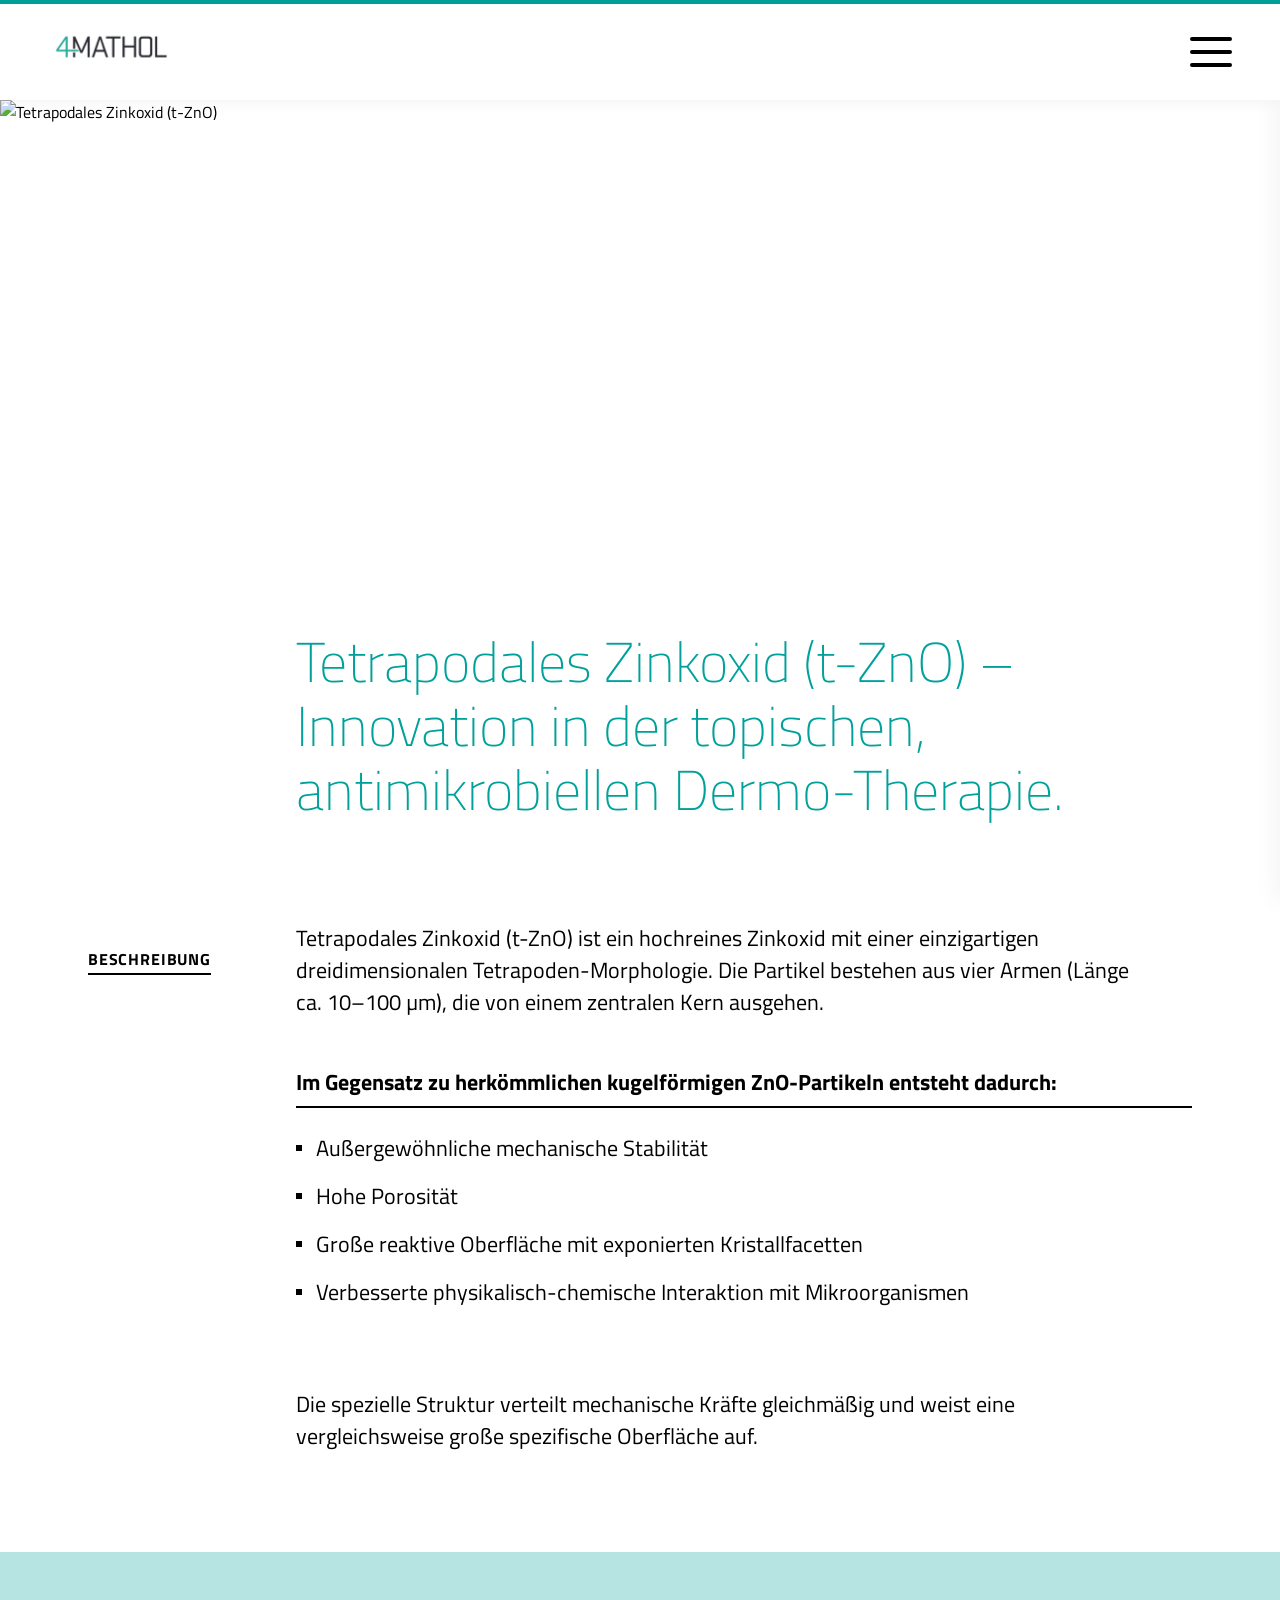
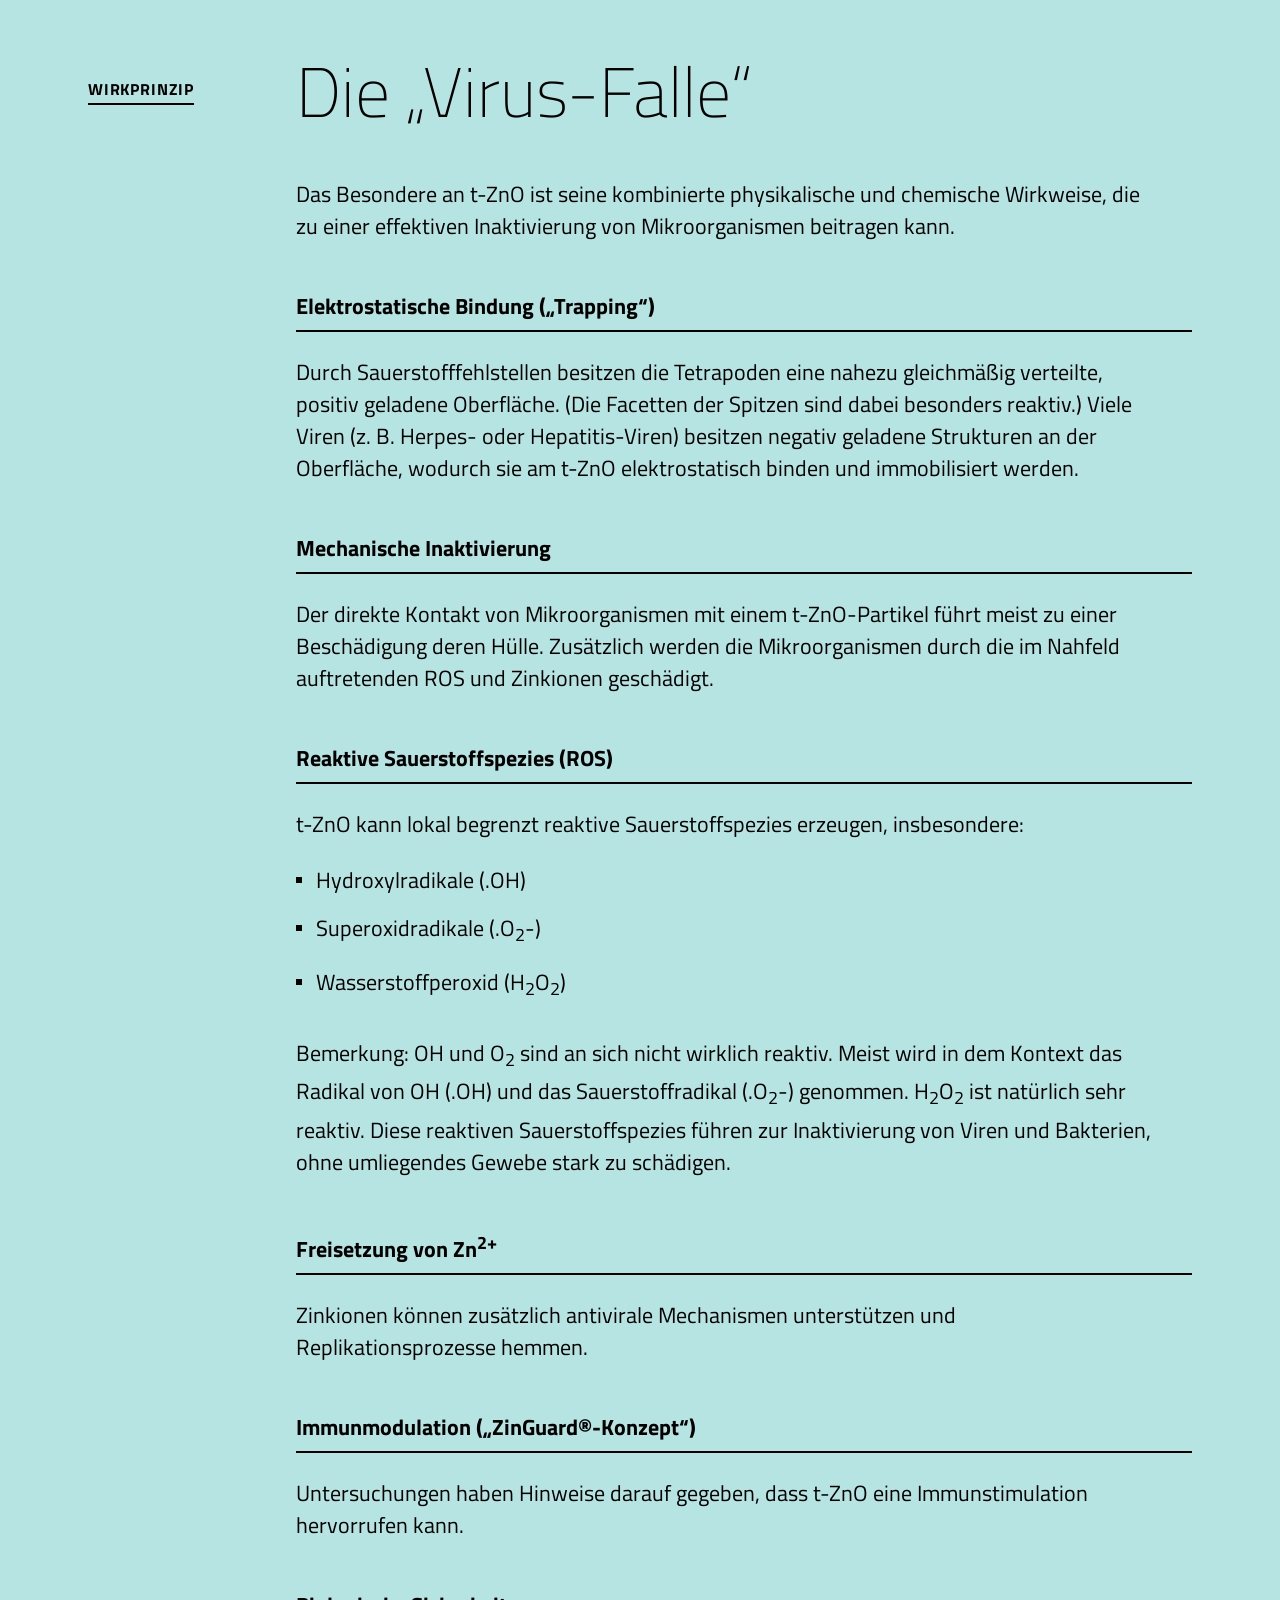
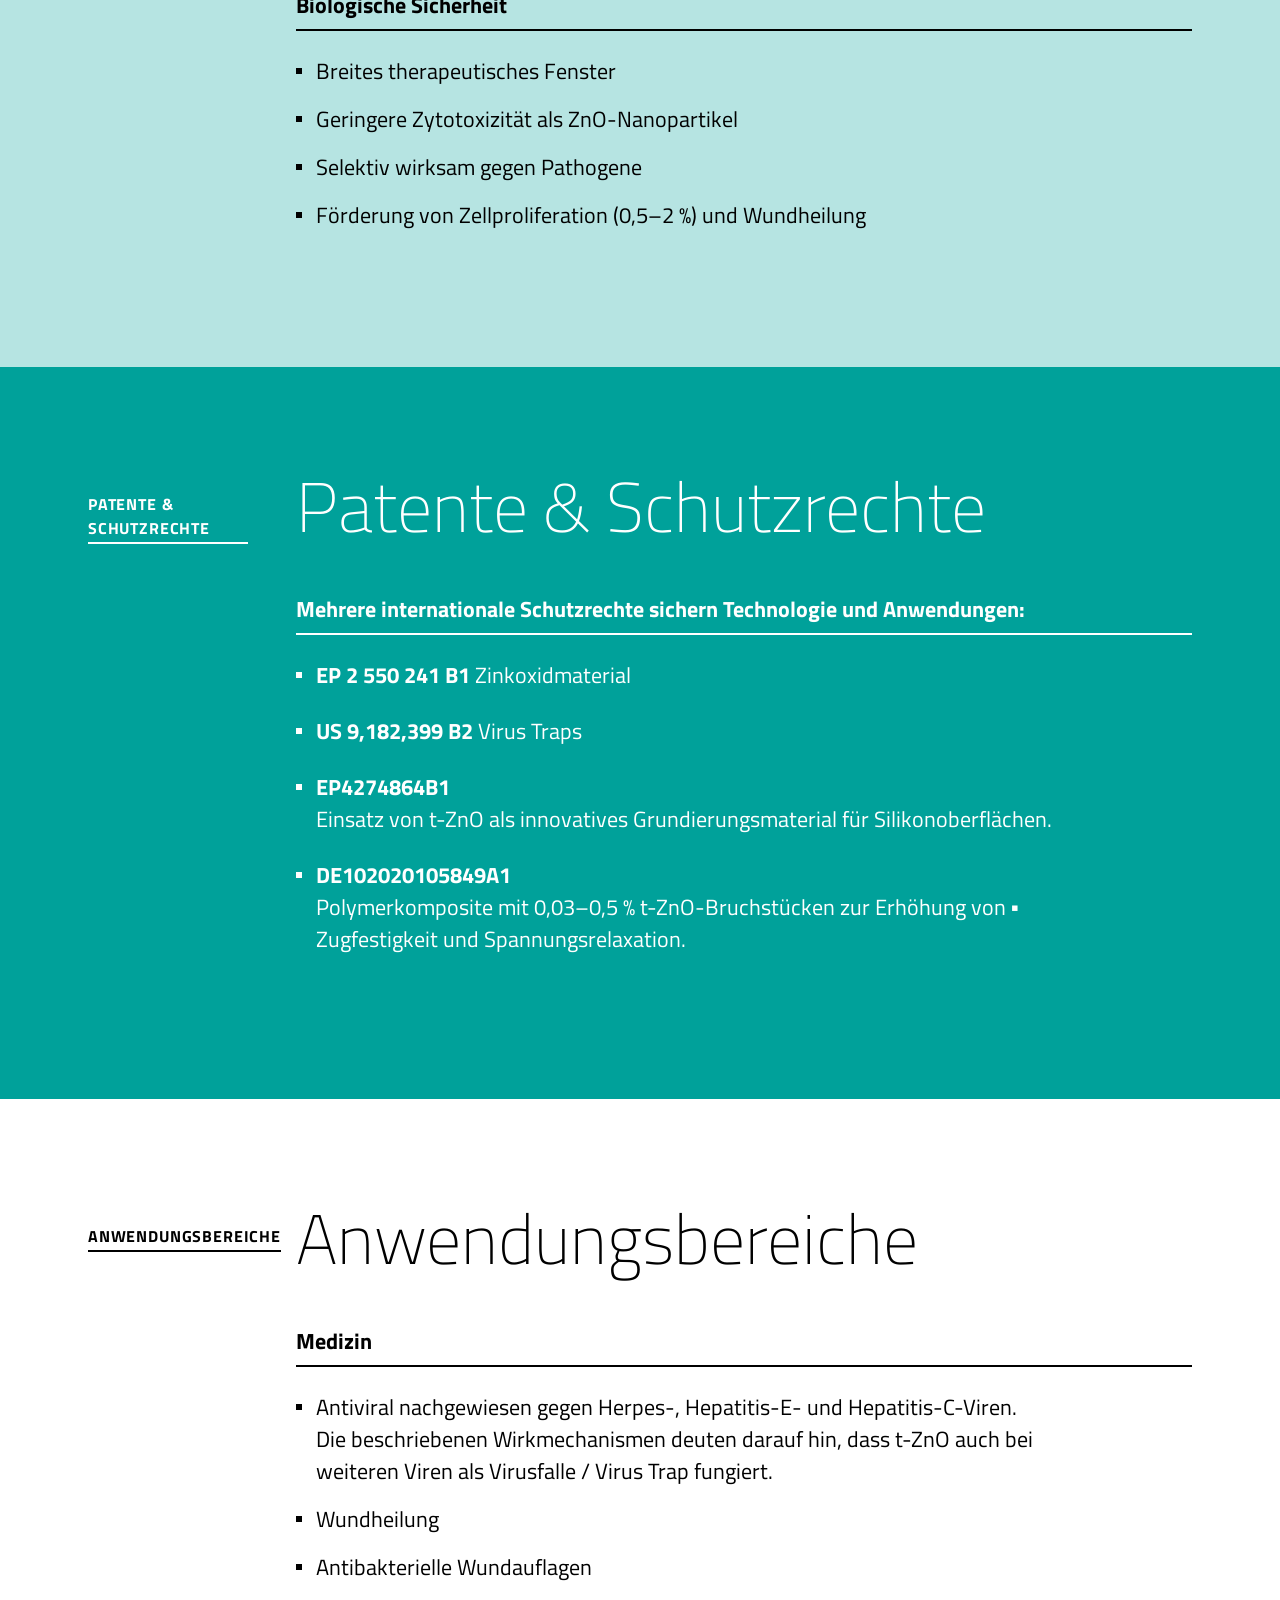
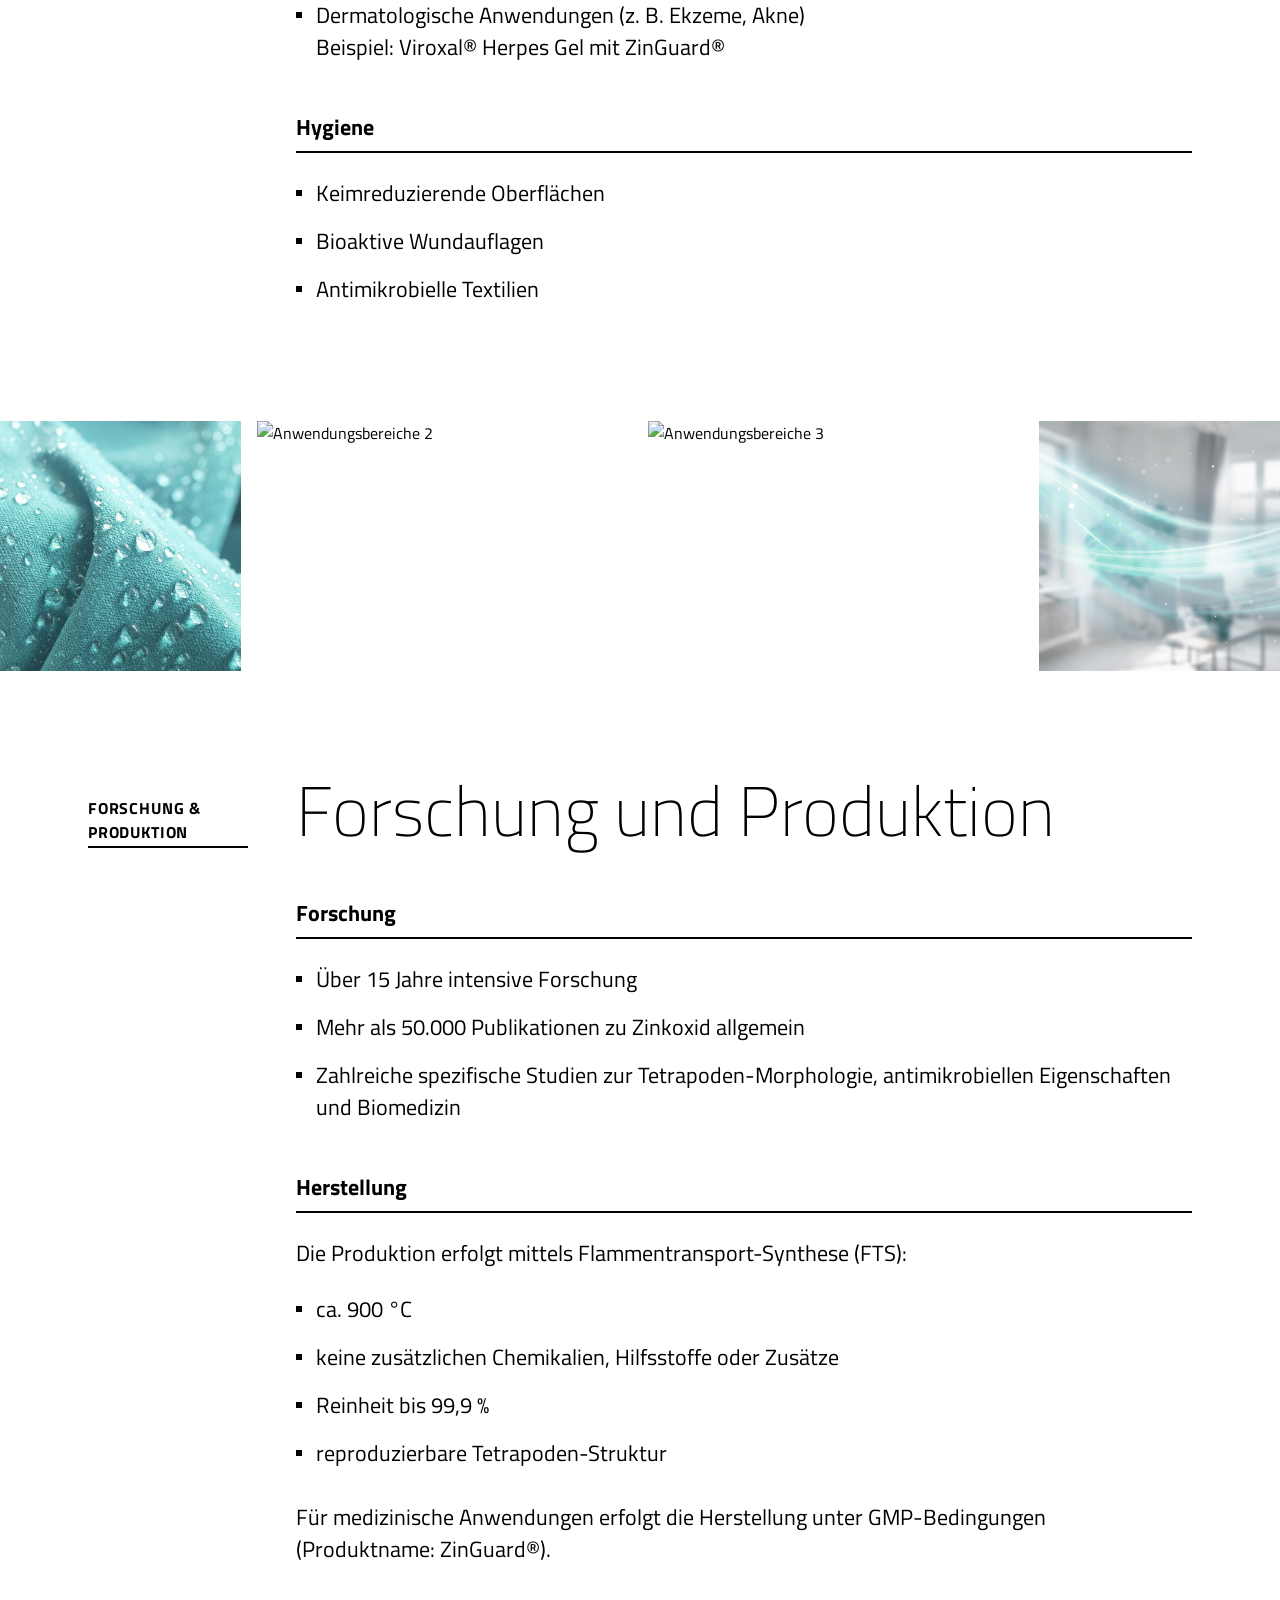
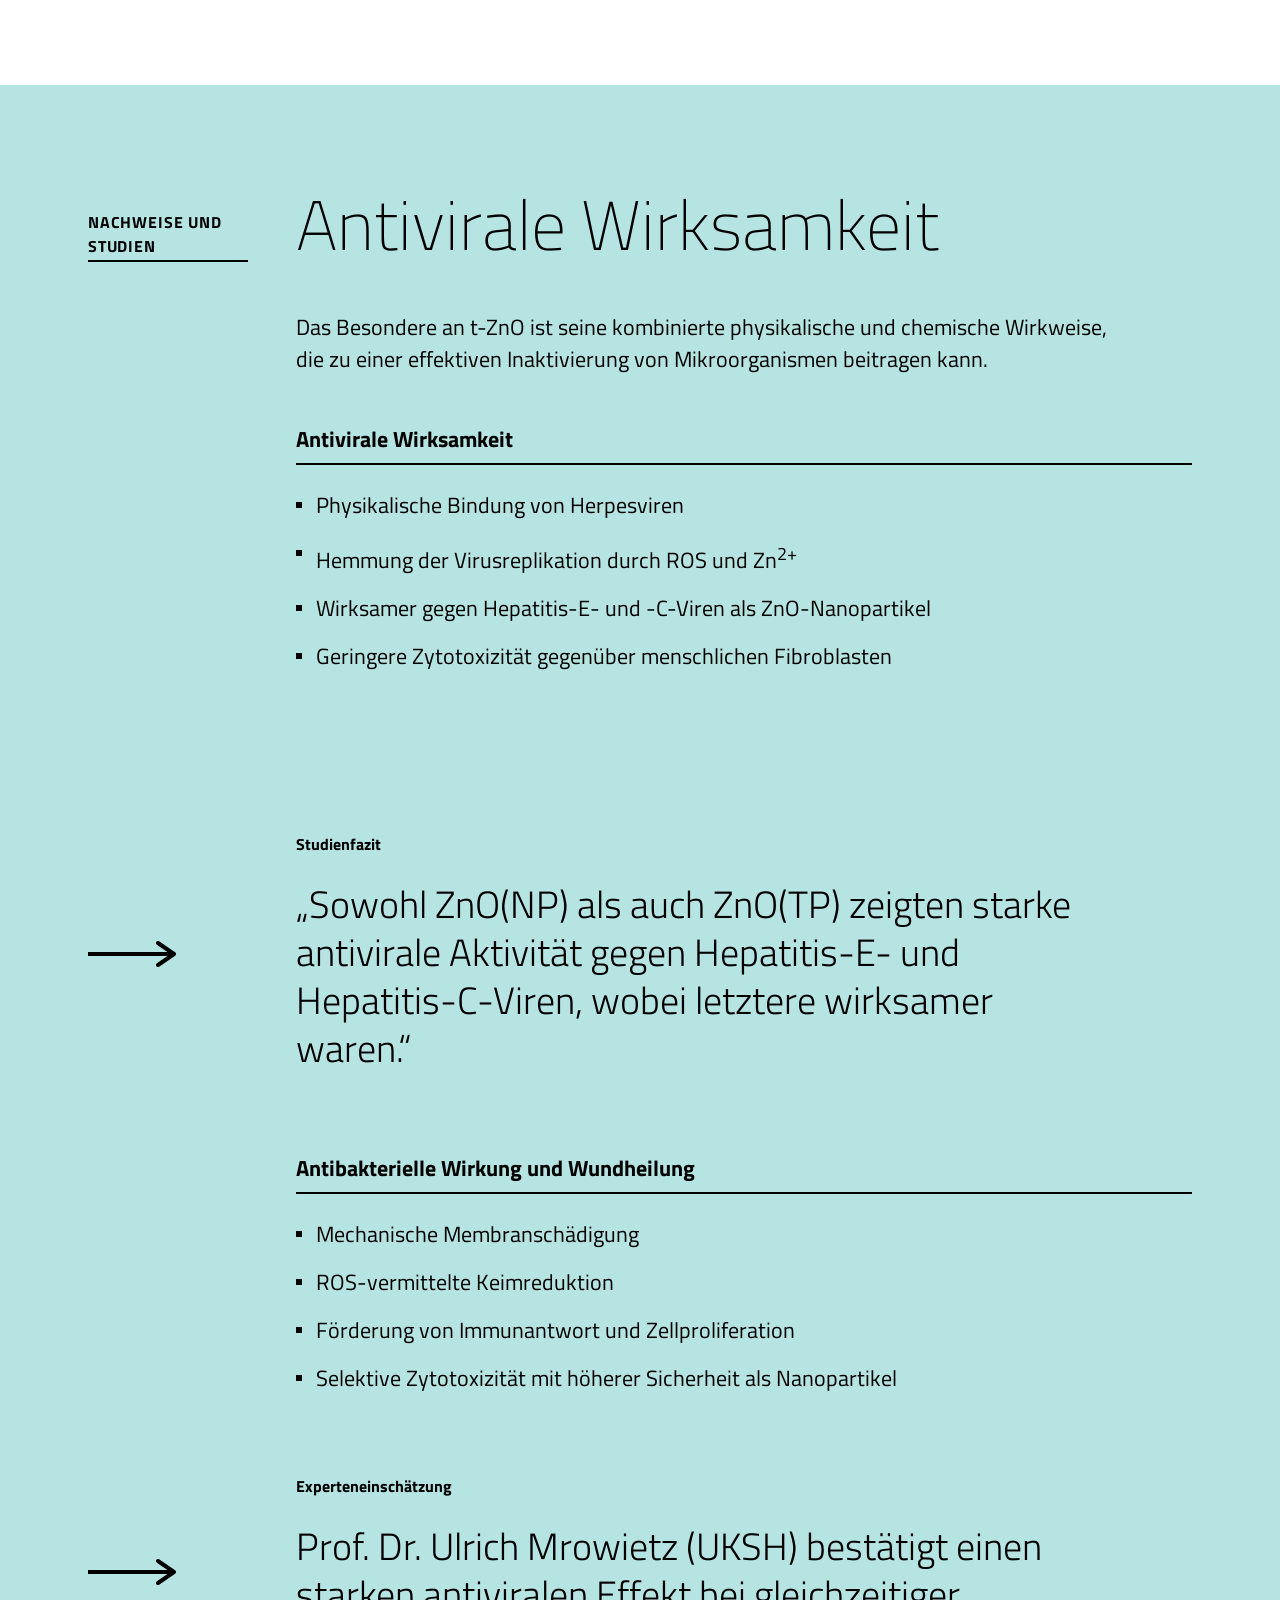
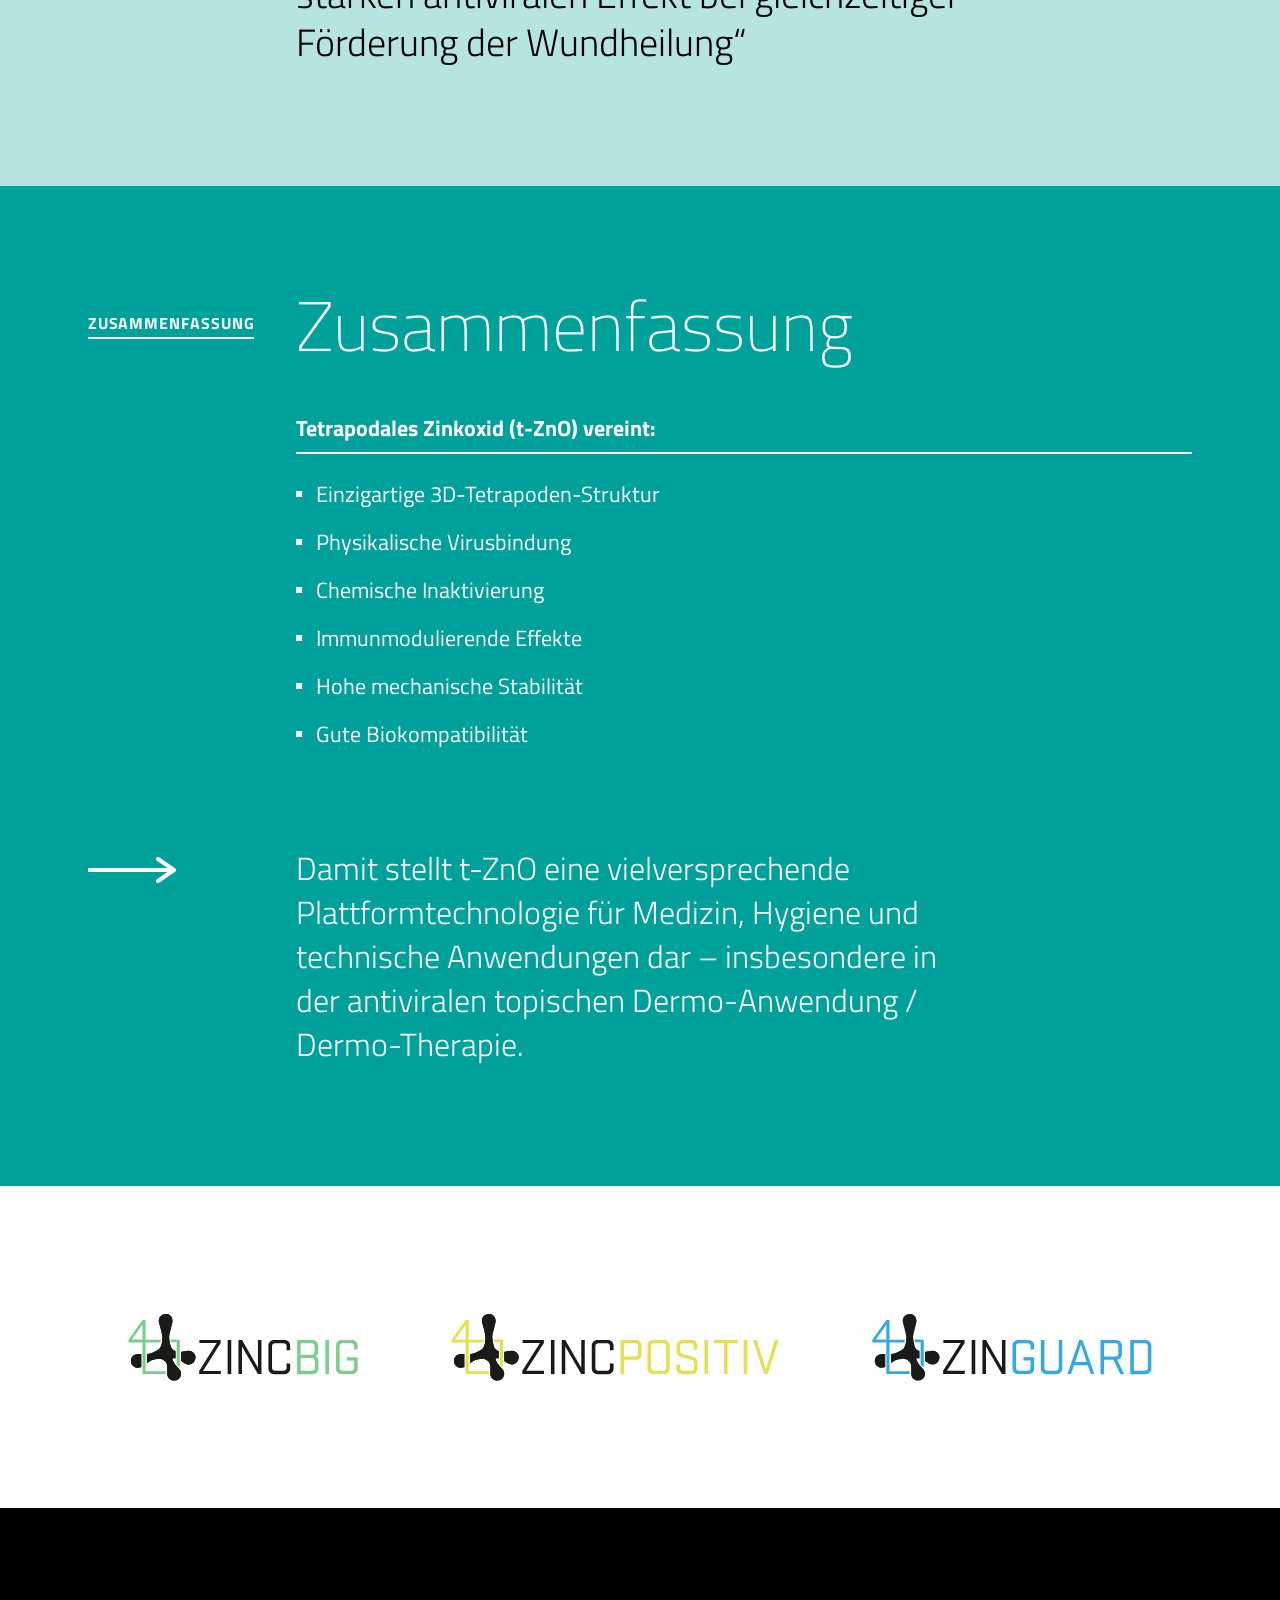
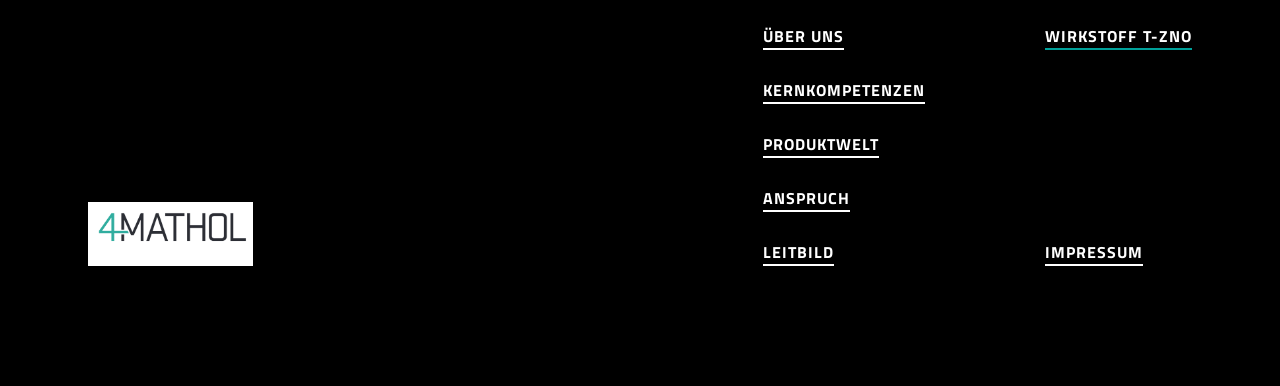
==== commit be5f4e49: "fix logo, minor updates per feedback" ====
--- a/4Mathol und der Wirkstoff t-ZnO.html
+++ b/4Mathol und der Wirkstoff t-ZnO.html
@@ -14,8 +14,7 @@
   <!-- ── Navbar ── -->
   <header class="navbar">
     <a href="index.html" class="navbar__logo">
-      <span class="navbar__logo-number">4</span>
-      <span class="navbar__logo-text">MATHOL</span>
+      <img src="Public/images/4mathol_logo.png" alt="4MATHOL" />
     </a>
     <button class="navbar__hamburger" aria-label="Menü öffnen">
       <span></span>
@@ -37,11 +36,11 @@
     </div>
   </div>
 
-  <!-- ── Hero ── -->
   <section class="hero">
     <img
       src="Public/images/Headerbild_t-ZnO_02.png"
       alt="Tetrapodales Zinkoxid (t-ZnO)"
+      class="hero__bg"
     />
   </section>
 
@@ -104,7 +103,7 @@
         <div class="qualitaet-list-container" style="margin-bottom: 48px;">
           <h4 class="qualitaet-list-title">Elektrostatische Bindung („Trapping“)</h4>
           <p class="kern-body" style="max-width: 860px;">
-            Durch Sauerstofffehlstellen besitzen die Tetrapoden eine nahezu gleichmäßig verteilte, positiv geladen Oberfläche. (Die Facetten der Spitzen sind dabei besonders reaktiv.) Viele Viren (z. B. Herpes- oder Hepatitis-Viren) besitzen negativ geladene Strukturen an der Oberfläche, wodurch sie am t-ZnO elektrostatisch binden und immobilisiert werden.
+            Durch Sauerstofffehlstellen besitzen die Tetrapoden eine nahezu gleichmäßig verteilte, positiv geladene Oberfläche. (Die Facetten der Spitzen sind dabei besonders reaktiv.) Viele Viren (z. B. Herpes- oder Hepatitis-Viren) besitzen negativ geladene Strukturen an der Oberfläche, wodurch sie am t-ZnO elektrostatisch binden und immobilisiert werden.
           </p>
         </div>
 
@@ -121,8 +120,8 @@
             t-ZnO kann lokal begrenzt reaktive Sauerstoffspezies erzeugen, insbesondere:
           </p>
           <ul class="qualitaet-list" style="margin-bottom: 32px;">
-            <li>Hydroxylradikale (OH)</li>
-            <li>Superoxidradikale (O<sub>2</sub>)</li>
+            <li>Hydroxylradikale (.OH)</li>
+            <li>Superoxidradikale (.O<sub>2</sub>-)</li>
             <li>Wasserstoffperoxid (H<sub>2</sub>O<sub>2</sub>)</li>
           </ul>
           <p class="kern-body" style="max-width: 860px;">
@@ -412,7 +411,7 @@
   <footer class="footer">
     <div class="footer__container">
       <a href="#" class="footer__logo">
-        <span class="footer__logo-number">4</span><span class="footer__logo-text">MATHOL</span>
+        <img src="Public/images/4mathol_logo.png" alt="4MATHOL" />
       </a>
       <div class="footer__links">
         <div class="footer__col">
--- a/style.css
+++ b/style.css
@@ -66,22 +66,14 @@
 }
 
 .navbar__logo {
-  display: flex;
-  align-items: baseline;
-  font-family: var(--font-family);
-  font-weight: var(--fw-700);
-  font-size: 42px;
-  letter-spacing: 1px;
+  display: block;
   text-decoration: none;
-  line-height: 1;
-}
-
-.navbar__logo-number {
-  color: var(--color-teal);
-}
-
-.navbar__logo-text {
-  color: var(--color-black);
+}
+
+.navbar__logo img {
+  height: 48px;
+  width: auto;
+  display: block;
 }
 
 .navbar__hamburger {
@@ -107,17 +99,33 @@
 /* ── Hero ────────────────────────────────────────────────── */
 .hero {
   width: 100%;
-  height: 300px;
+  height: 450px;
   overflow: hidden;
   position: relative;
-}
-
-.hero img {
+  display: flex;
+  justify-content: center;
+  align-items: center;
+}
+
+.hero__bg {
+  position: absolute;
+  top: 0;
+  left: 0;
   width: 100%;
   height: 100%;
   object-fit: cover;
   object-position: center center;
   display: block;
+  z-index: 1;
+}
+
+.hero__logo {
+  position: relative;
+  z-index: 2;
+  width: 50%;
+  max-width: 800px;
+  height: auto;
+  object-fit: contain;
 }
 
 /* ── Section: Über Uns ───────────────────────────────────── */
@@ -1032,20 +1040,14 @@
 }
 
 .footer__logo {
-  font-family: var(--font-family);
-  font-weight: var(--fw-300);
-  font-size: var(--fs-70);
-  letter-spacing: 2px;
-  line-height: 1;
+  display: block;
   text-decoration: none;
 }
 
-.footer__logo-number {
-  color: var(--color-teal);
-}
-
-.footer__logo-text {
-  color: var(--color-white);
+.footer__logo img {
+  height: 64px;
+  width: auto;
+  display: block;
 }
 
 .footer__links {
@@ -1110,6 +1112,7 @@
   .navbar {
     padding: 14px 20px;
   }
+
   .navbar__logo {
     font-size: 28px;
   }
@@ -1132,13 +1135,33 @@
   }
 
   /* ── Section vertical padding ── */
-  .section-ueber-uns        { padding: 48px 0 24px; }
-  .section-anspruch         { padding: 40px 0;      }
-  .section-kernkompetenzen  { padding: 48px 0 56px; }
-  .section-produktwelt      { padding: 48px 0 56px; }
-  .section-privatelabel     { padding: 0 0 56px;    }
-  .section-qualitaet        { padding: 48px 0 56px; }
-  .section-leitbild         { padding: 48px 0 56px; }
+  .section-ueber-uns {
+    padding: 48px 0 24px;
+  }
+
+  .section-anspruch {
+    padding: 40px 0;
+  }
+
+  .section-kernkompetenzen {
+    padding: 48px 0 56px;
+  }
+
+  .section-produktwelt {
+    padding: 48px 0 56px;
+  }
+
+  .section-privatelabel {
+    padding: 0 0 56px;
+  }
+
+  .section-qualitaet {
+    padding: 48px 0 56px;
+  }
+
+  .section-leitbild {
+    padding: 48px 0 56px;
+  }
 
   /* ── Remove top-margin on section labels (single-col layout) ── */
   .section-label {
@@ -1184,14 +1207,16 @@
     font-size: 16px;
     line-height: 24px;
   }
+
   .qualitaet-list-title,
   .leitbild-list-title {
     font-size: 15px;
     line-height: 22px;
   }
-  .qualitaet-list > li,
-  .qualitaet-sublist > li,
-  .leitbild-list > li {
+
+  .qualitaet-list>li,
+  .qualitaet-sublist>li,
+  .leitbild-list>li {
     font-size: 16px;
     line-height: 25px;
     margin-bottom: 12px;
@@ -1202,16 +1227,28 @@
     gap: 24px;
     margin-bottom: 36px;
   }
+
   .produkt-title {
     padding-bottom: 8px;
     margin-bottom: 10px;
   }
 
   /* ── Qualität / Leitbild containers ── */
-  .qualitaet-list-container  { margin-bottom: 44px; }
-  .leitbild-body             { margin-bottom: 36px; }
-  .leitbild-quote            { padding-bottom: 28px; }
-  .private-label-desc        { padding-bottom: 28px; }
+  .qualitaet-list-container {
+    margin-bottom: 44px;
+  }
+
+  .leitbild-body {
+    margin-bottom: 36px;
+  }
+
+  .leitbild-quote {
+    padding-bottom: 28px;
+  }
+
+  .private-label-desc {
+    padding-bottom: 28px;
+  }
 
   /* ── Arrow SVG: scale down slightly ── */
   .anspruch-arrow {
@@ -1224,10 +1261,12 @@
     gap: 8px;
     margin-bottom: 44px;
   }
+
   .image-gallery img {
     height: 160px;
     width: 240px;
   }
+
   .image-gallery img.half-cut-left,
   .image-gallery img.half-cut-right {
     width: 120px;
@@ -1241,12 +1280,15 @@
     top: 72px;
     height: calc(100vh - 72px);
   }
+
   .menu-overlay.open {
     right: 0;
   }
+
   .menu-overlay__content {
     gap: 22px;
   }
+
   .menu-overlay__link {
     font-size: 18px;
     letter-spacing: 1.5px;
@@ -1256,16 +1298,20 @@
   .footer {
     padding: 56px 0;
   }
+
   .footer__container {
     padding: 0 20px;
     gap: 40px;
   }
+
   .footer__logo {
     font-size: 40px;
   }
+
   .footer__links {
     gap: 28px;
   }
+
   .footer__col {
     gap: 20px;
   }
@@ -1288,14 +1334,37 @@
   }
 
   /* Section vertical padding */
-  .section-tzno-intro          { padding: 44px 0 28px; }
-  .section-tzno-beschreibung   { padding: 10px 0 44px; }
-  .section-wirkprinzip         { padding: 44px 0 52px; }
-  .section-patente             { padding: 44px 0 52px; }
-  .section-anwendungsbereiche  { padding: 44px 0 52px; }
-  .section-forschung           { padding: 44px 0 52px; }
-  .section-nachweise           { padding: 44px 0 52px; }
-  .section-zusammenfassung     { padding: 44px 0 52px; }
+  .section-tzno-intro {
+    padding: 44px 0 28px;
+  }
+
+  .section-tzno-beschreibung {
+    padding: 10px 0 44px;
+  }
+
+  .section-wirkprinzip {
+    padding: 44px 0 52px;
+  }
+
+  .section-patente {
+    padding: 44px 0 52px;
+  }
+
+  .section-anwendungsbereiche {
+    padding: 44px 0 52px;
+  }
+
+  .section-forschung {
+    padding: 44px 0 52px;
+  }
+
+  .section-nachweise {
+    padding: 44px 0 52px;
+  }
+
+  .section-zusammenfassung {
+    padding: 44px 0 52px;
+  }
 
   /* t-ZnO hero headline: 56 px → 26 px */
   .headline-tzno {
@@ -1349,7 +1418,8 @@
   .section-logos {
     padding: 56px 0 !important;
   }
-  .section-logos > div {
+
+  .section-logos>div {
     padding: 0 20px !important;
   }
 }
@@ -1388,16 +1458,19 @@
   .section-logos {
     padding: 52px 0 !important;
   }
+
   .logos-grid {
     flex-direction: column;
     align-items: center;
     padding: 0 20px;
     gap: 8px;
   }
+
   .logos-grid__item {
     width: 100%;
     padding: 16px 20px;
   }
+
   .logos-grid__item img {
     height: 70px;
     max-width: 100%;
@@ -1427,7 +1500,7 @@
   }
 
   /* Contact & legal content flex columns: shrink font + gap */
-  .section-impressum .col-right > div {
+  .section-impressum .col-right>div {
     font-size: 15px !important;
     line-height: 1.65 !important;
     gap: 22px !important;
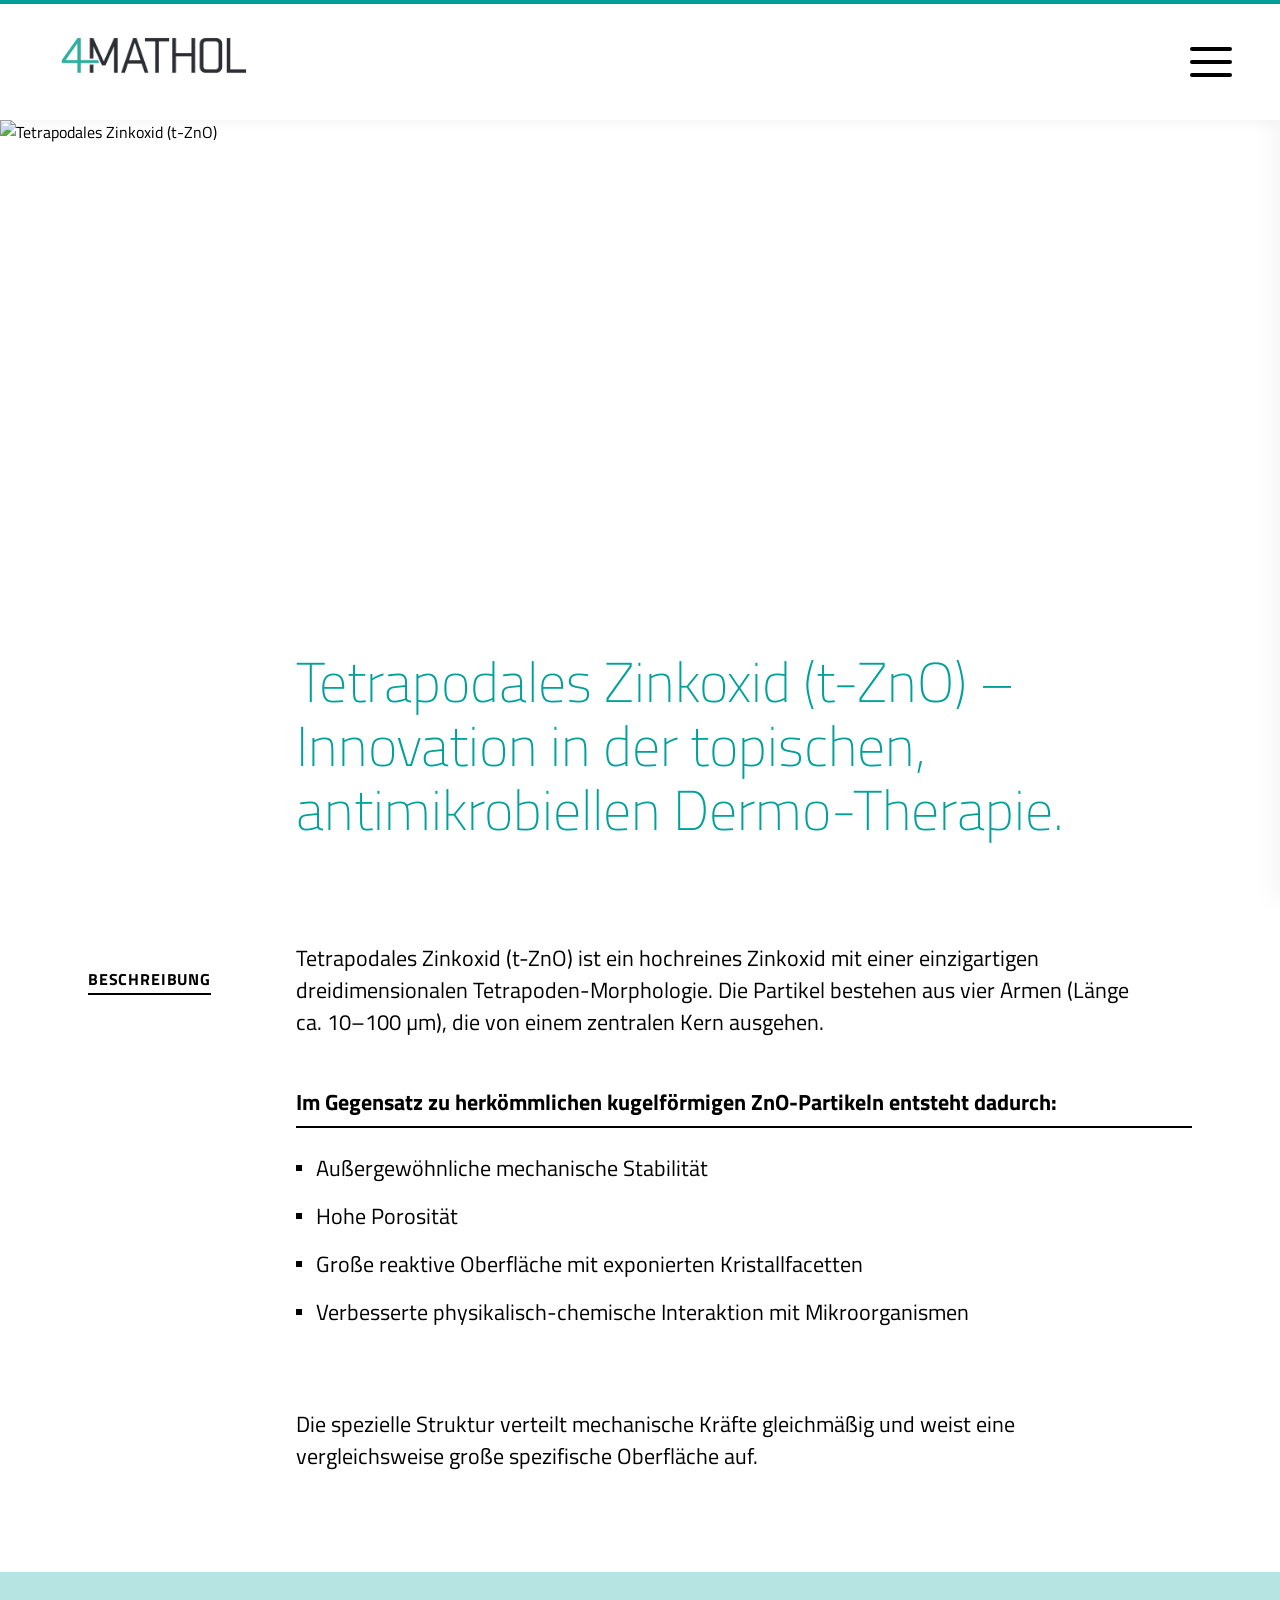
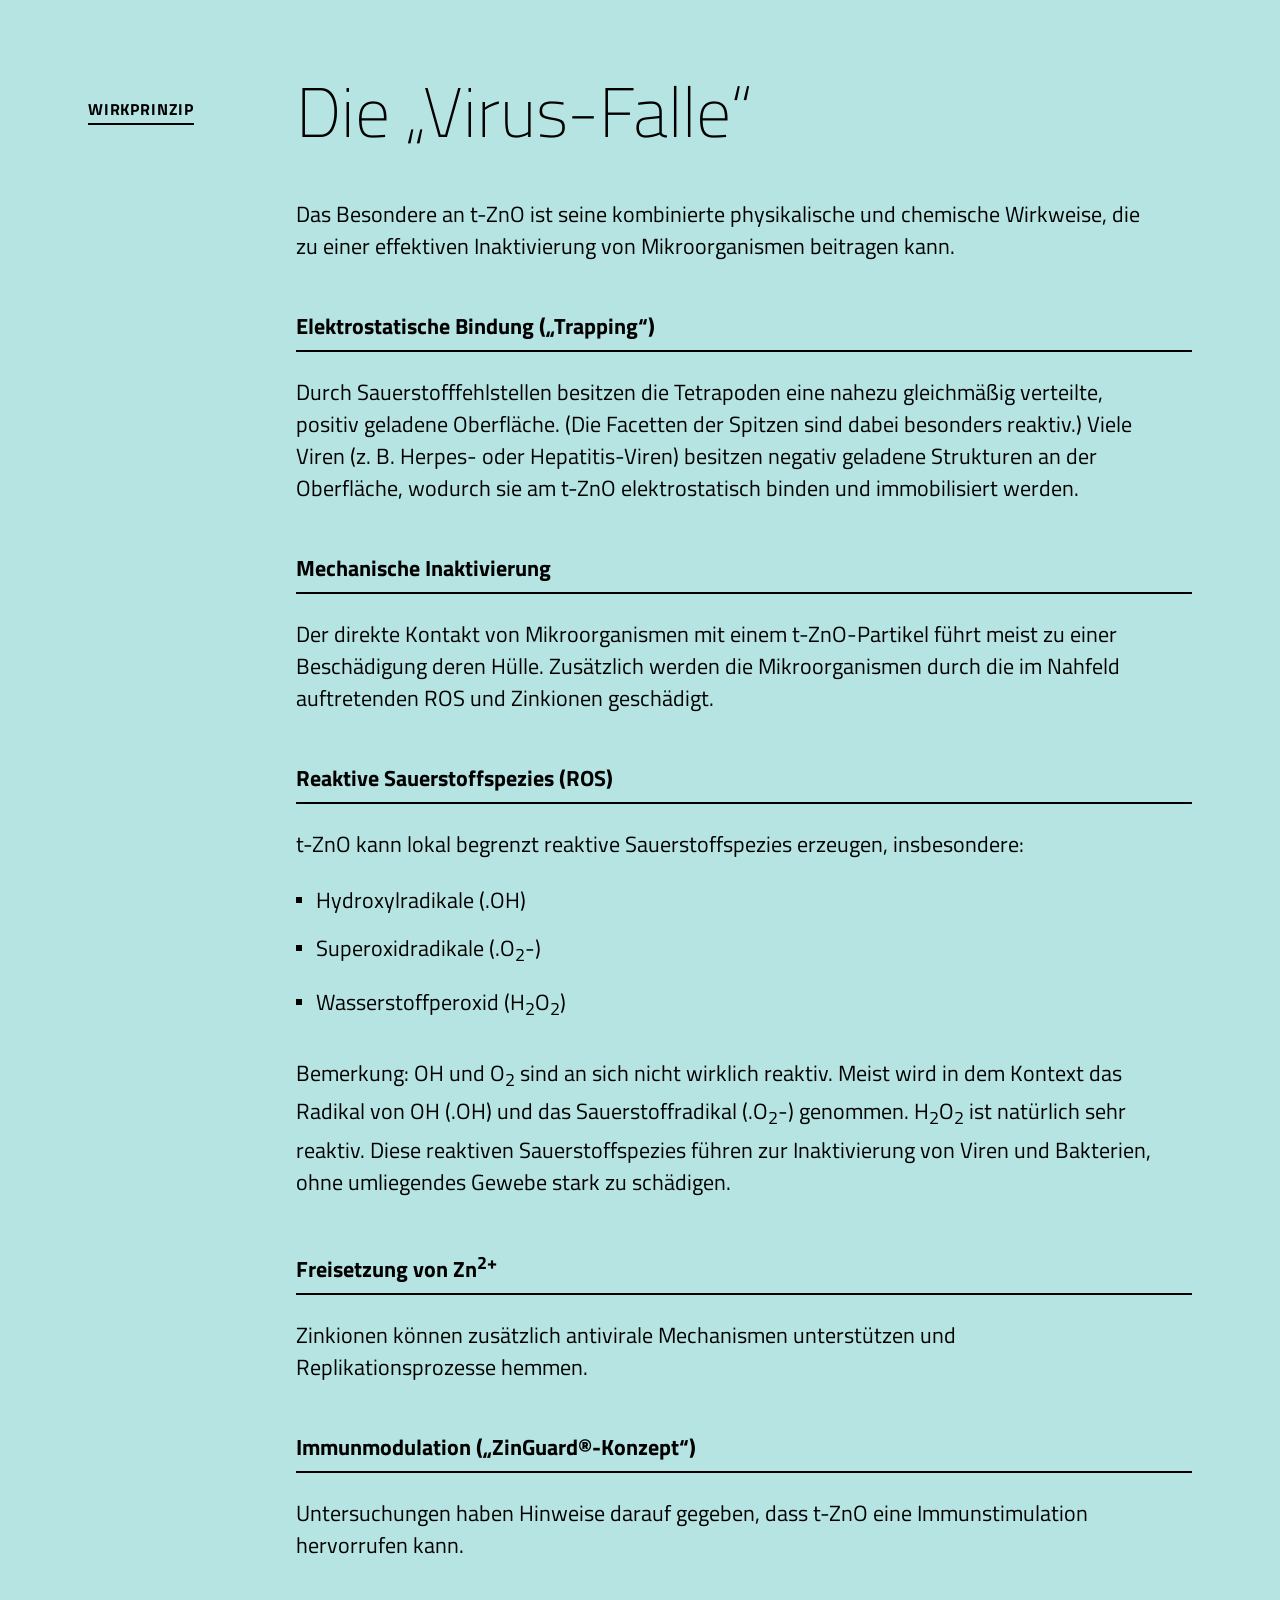
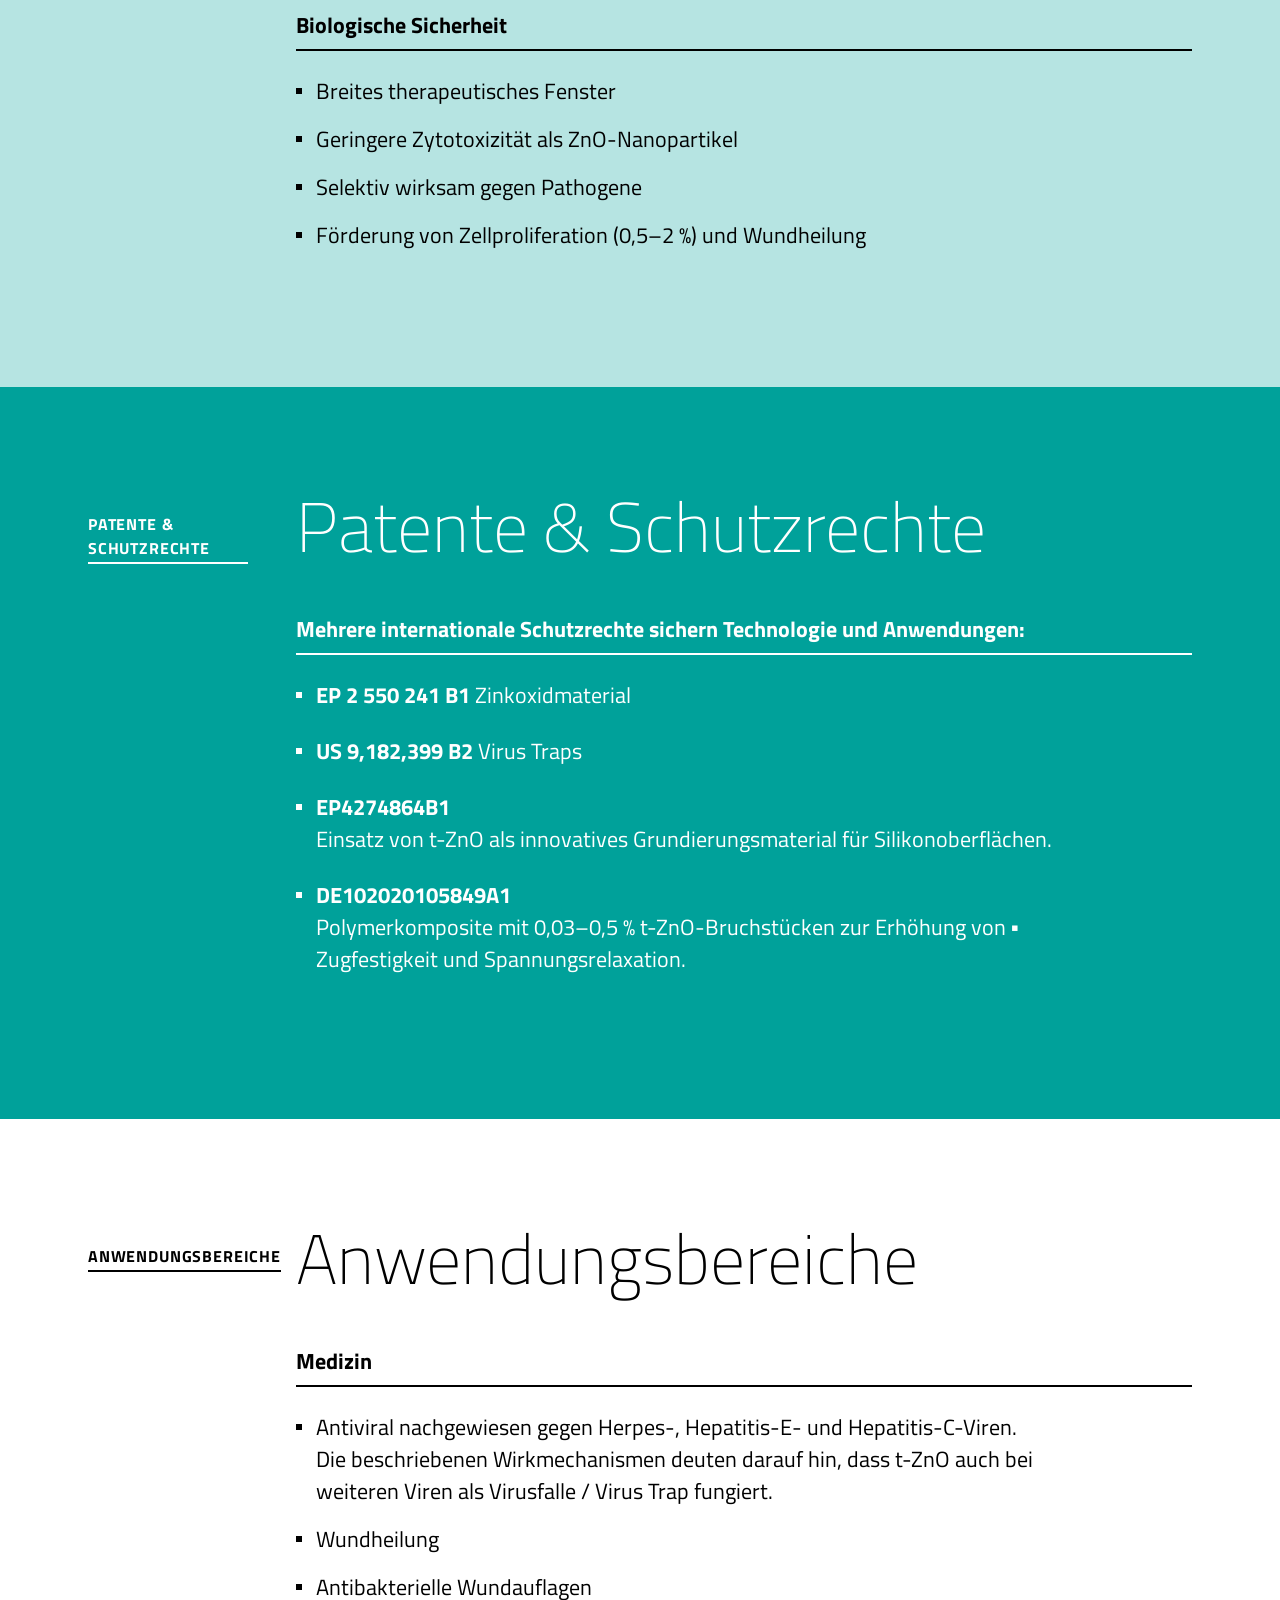
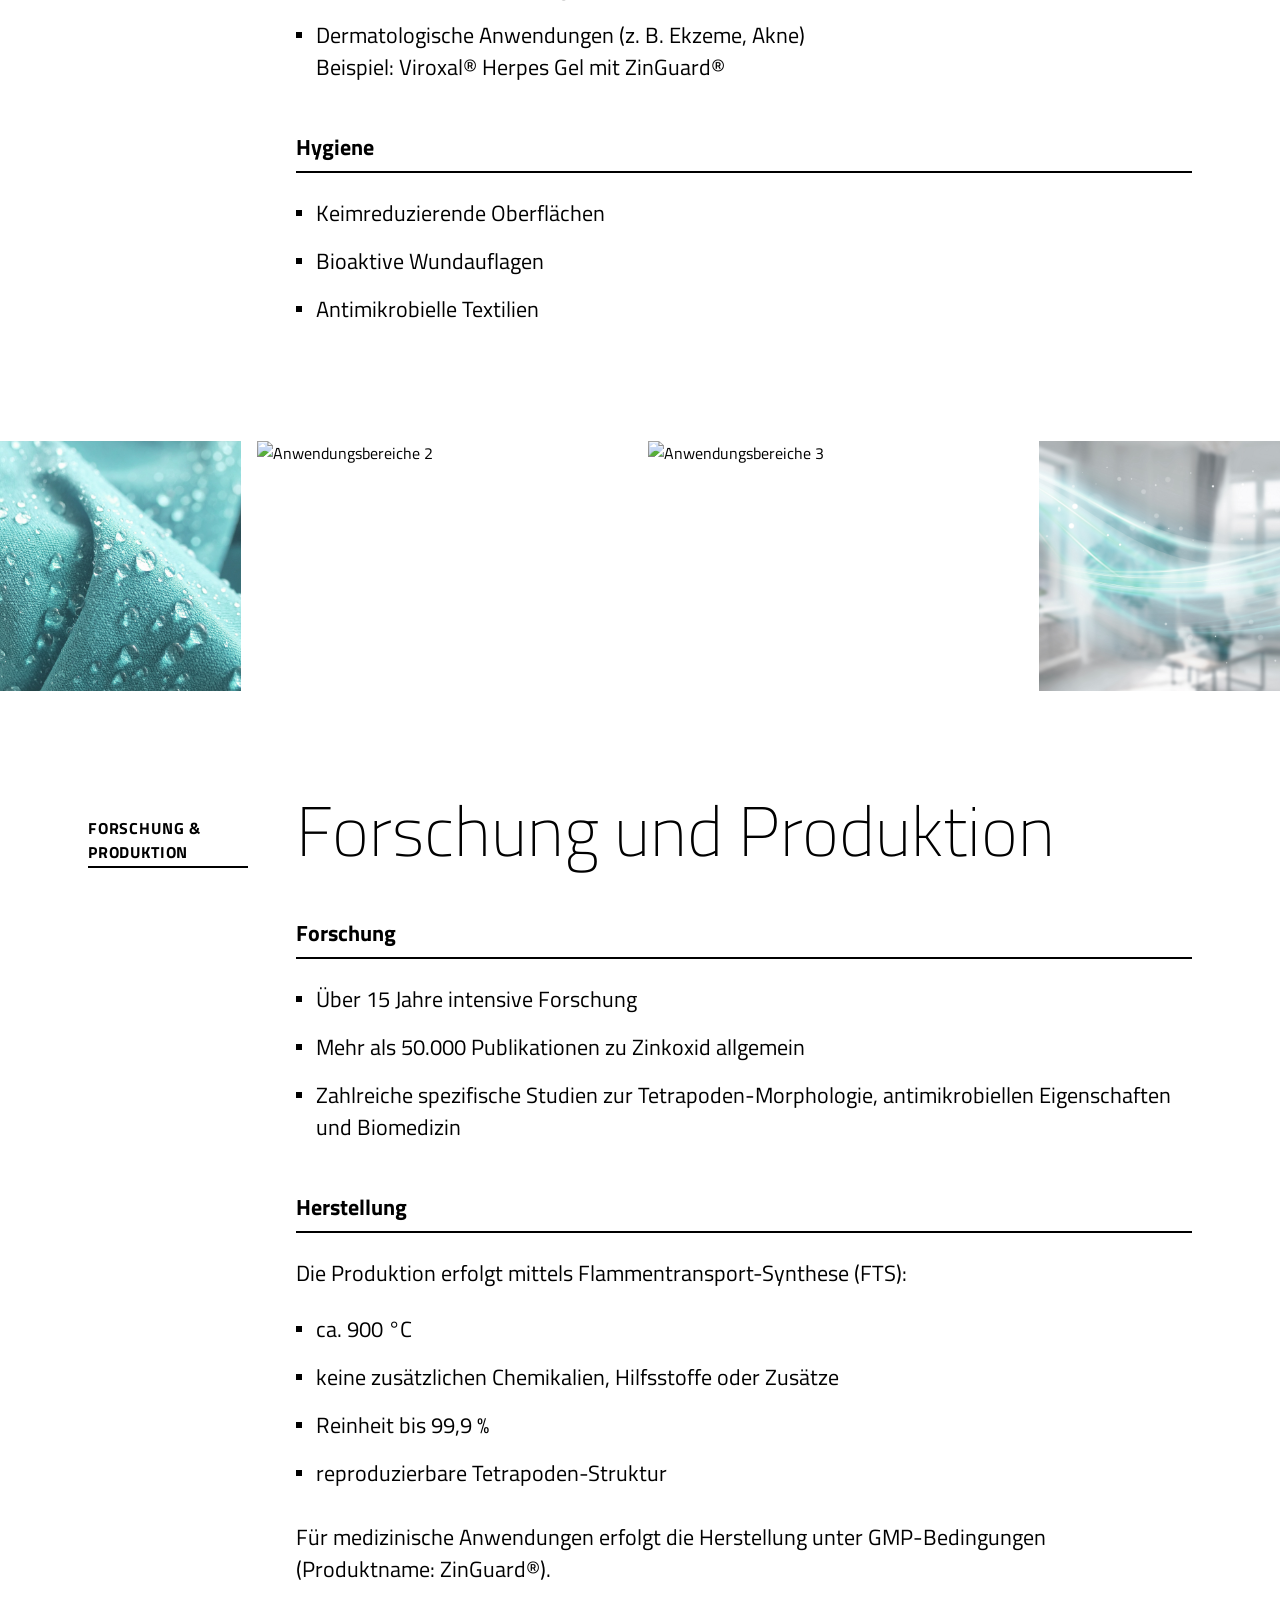
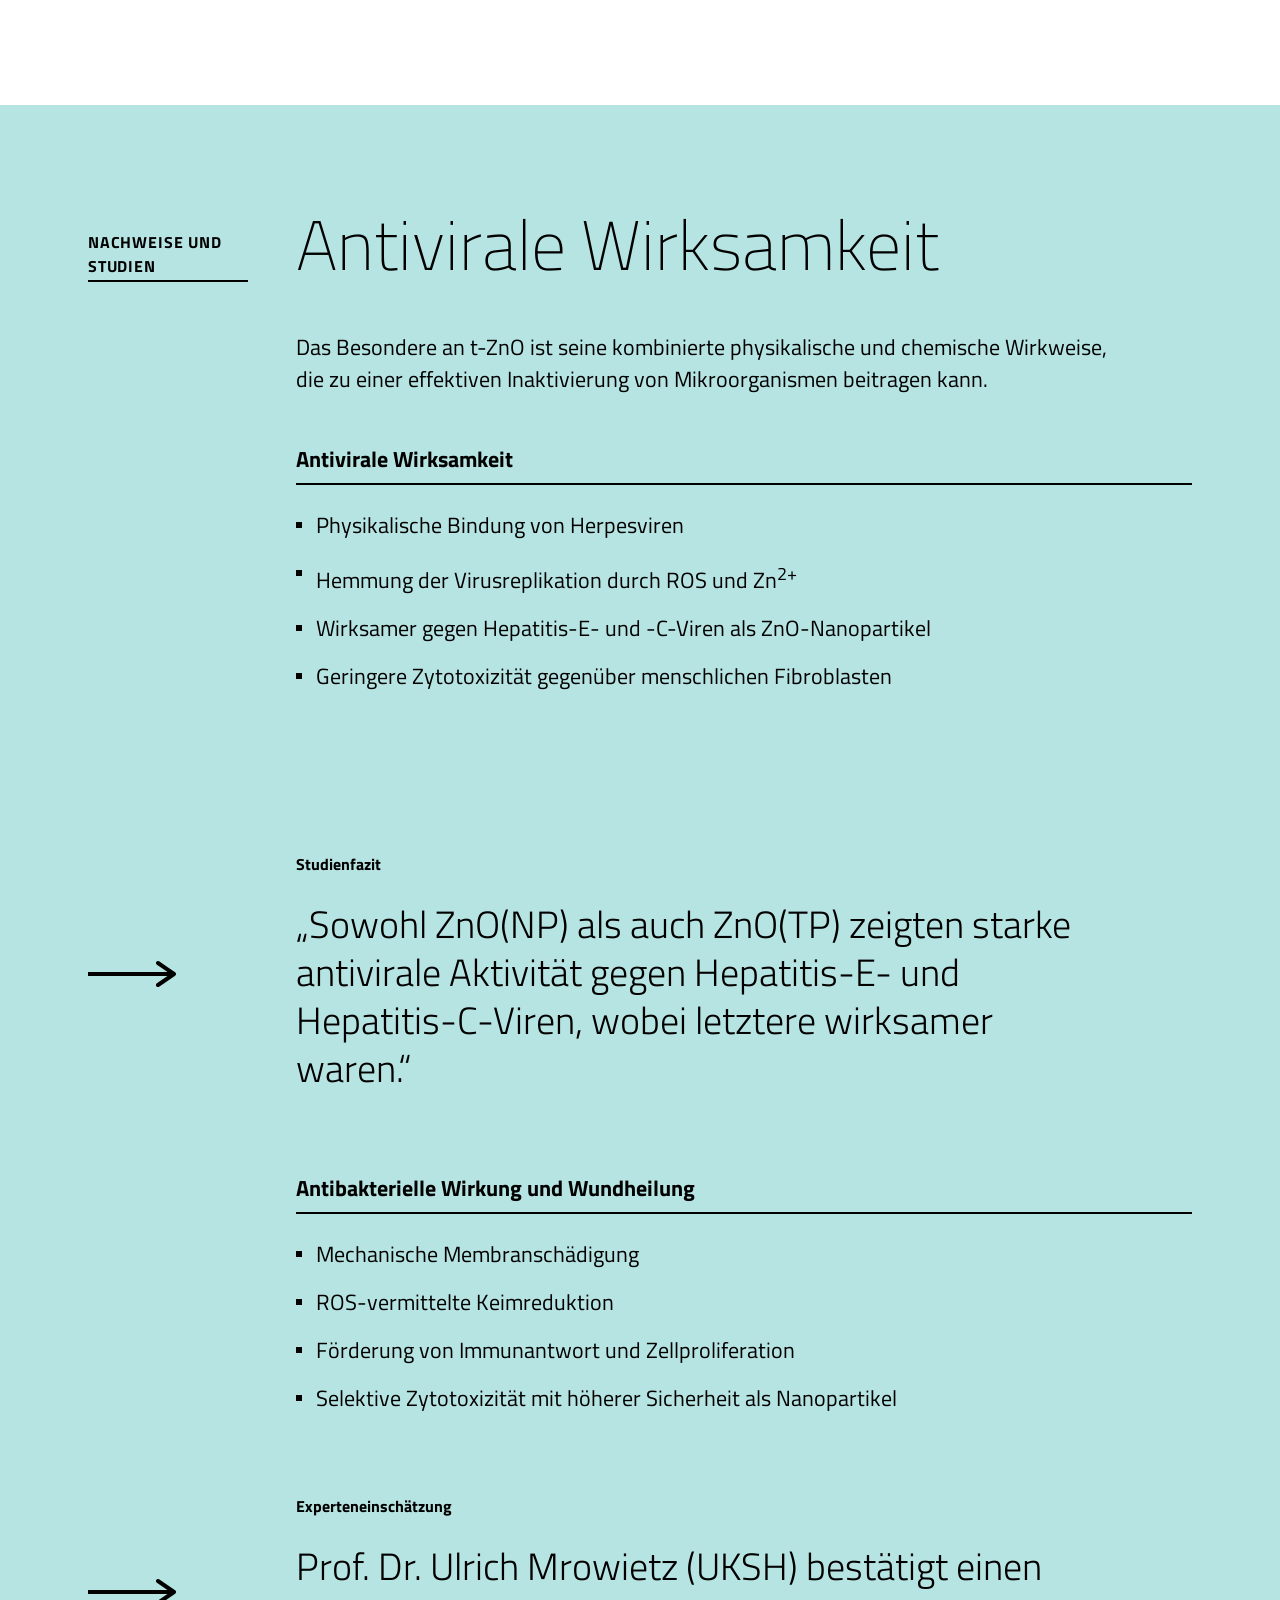
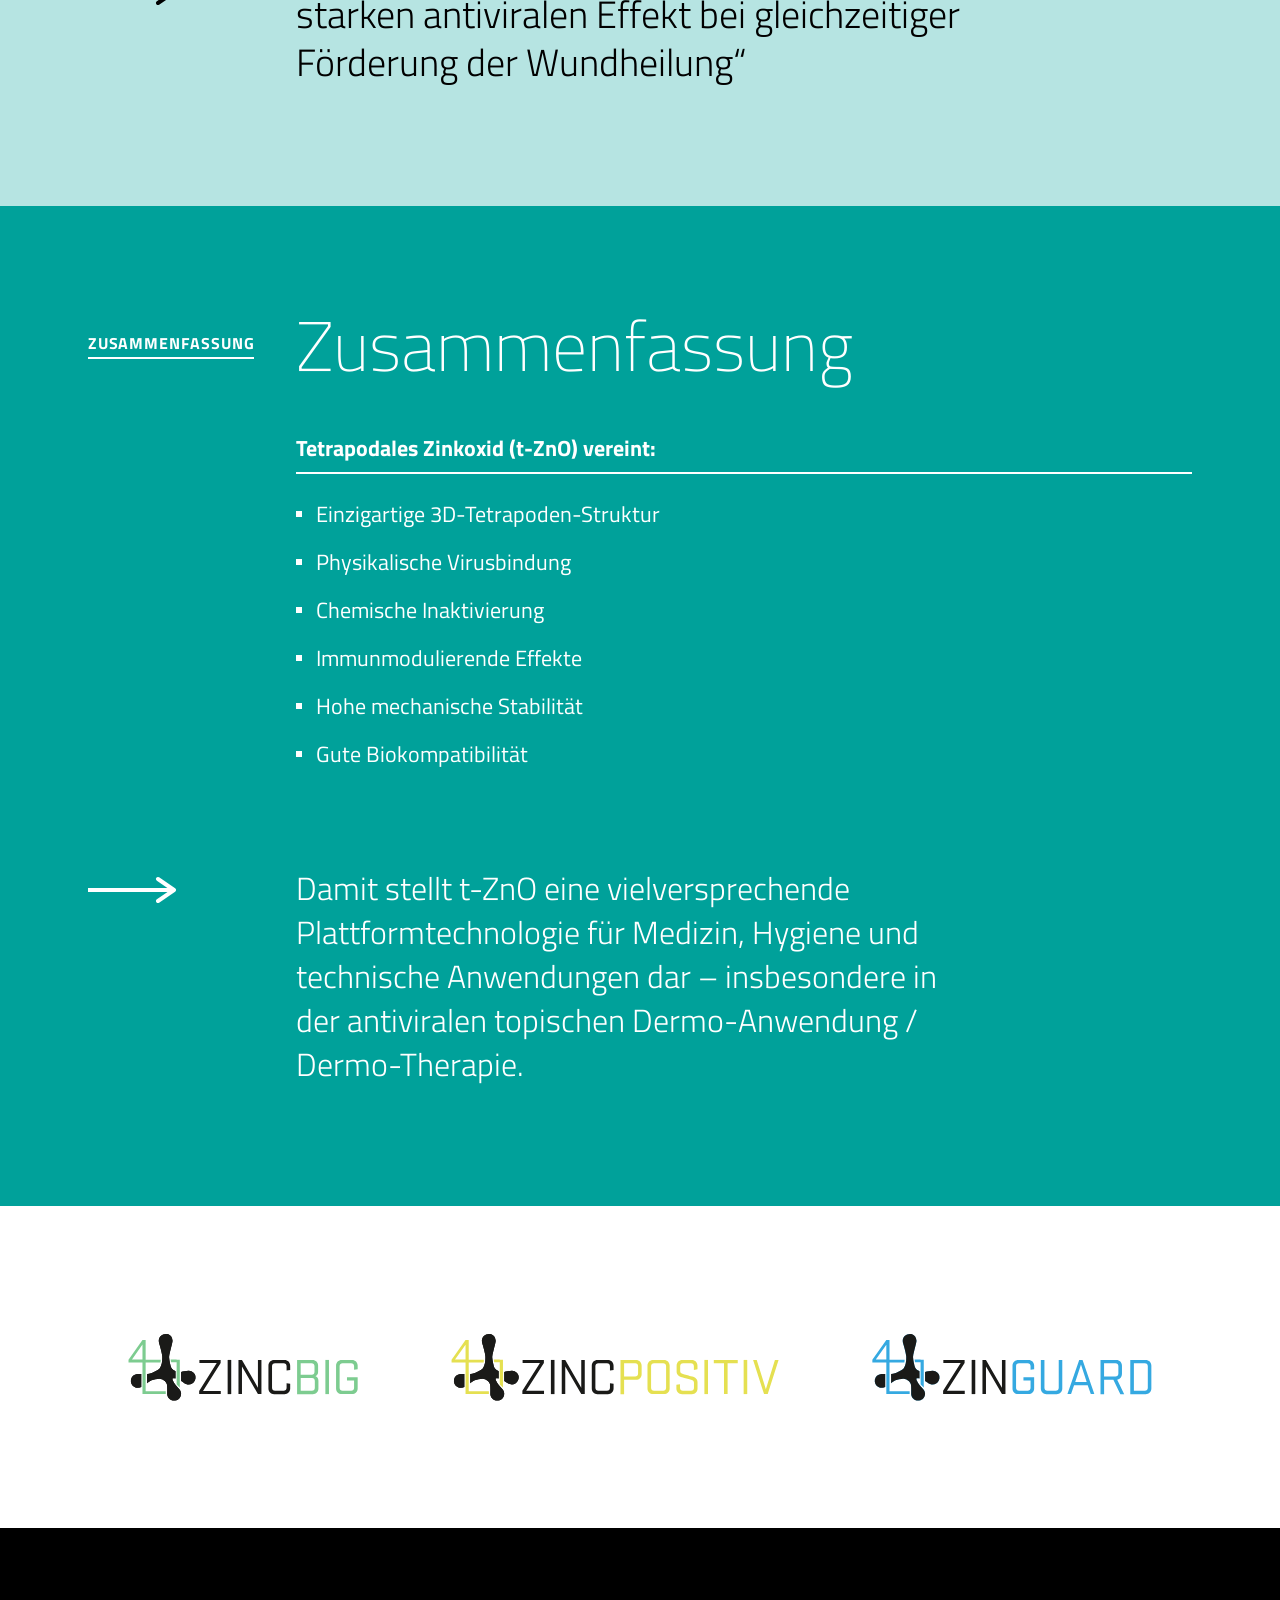
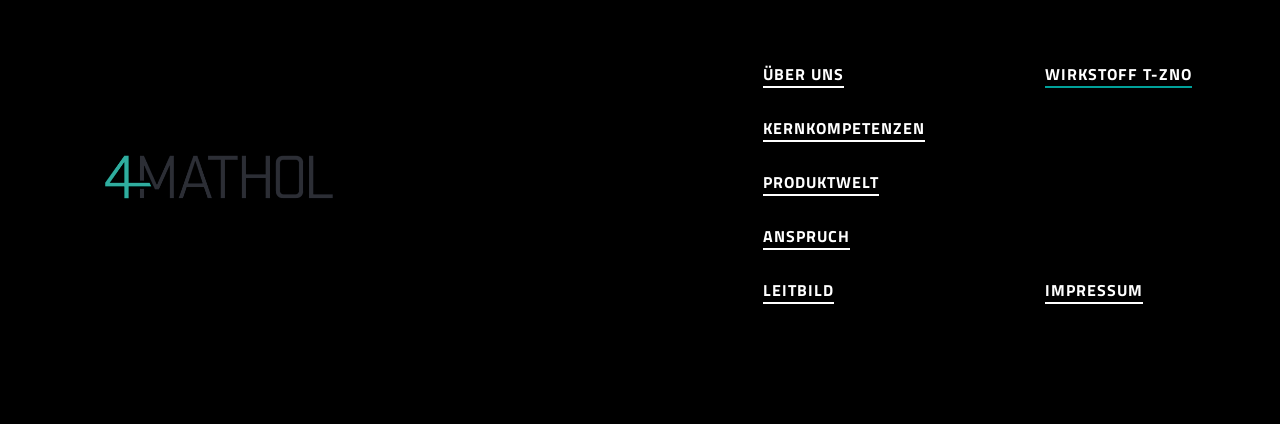
==== commit 8c22fc60: "fix footer logo size" ====
--- a/4Mathol und der Wirkstoff t-ZnO.html
+++ b/4Mathol und der Wirkstoff t-ZnO.html
@@ -410,8 +410,8 @@
   <!-- ── Footer ── -->
   <footer class="footer">
     <div class="footer__container">
-      <a href="#" class="footer__logo">
-        <img src="Public/images/4mathol_logo.png" alt="4MATHOL" />
+      <a href="index.html" class="footer__logo">
+        <img src="Public/images/4mathol_logo-transparent.png" alt="4MATHOL" />
       </a>
       <div class="footer__links">
         <div class="footer__col">
--- a/style.css
+++ b/style.css
@@ -57,7 +57,7 @@
   display: flex;
   align-items: center;
   justify-content: space-between;
-  padding: 24px 48px;
+  padding: 18px 48px;
   background: var(--color-white);
   position: sticky;
   top: 0;
@@ -66,12 +66,14 @@
 }
 
 .navbar__logo {
-  display: block;
+  display: flex;
+  align-items: center;
   text-decoration: none;
+  transform: translateY(2px);
 }
 
 .navbar__logo img {
-  height: 48px;
+  height: 80px;
   width: auto;
   display: block;
 }
@@ -1045,8 +1047,9 @@
 }
 
 .footer__logo img {
-  height: 64px;
+  height: 256px;
   width: auto;
+  max-width: 100%;
   display: block;
 }
 
@@ -1110,11 +1113,16 @@
 
   /* Navbar */
   .navbar {
-    padding: 14px 20px;
+    padding: 11px 20px;
   }
 
   .navbar__logo {
     font-size: 28px;
+  }
+
+  .navbar__logo img {
+    height: 54px;
+    transform: translateY(1px);
   }
 
   /* Hero */
@@ -1304,8 +1312,9 @@
     gap: 40px;
   }
 
-  .footer__logo {
-    font-size: 40px;
+  .footer__logo img {
+    height: 160px;
+    max-width: 100%;
   }
 
   .footer__links {
